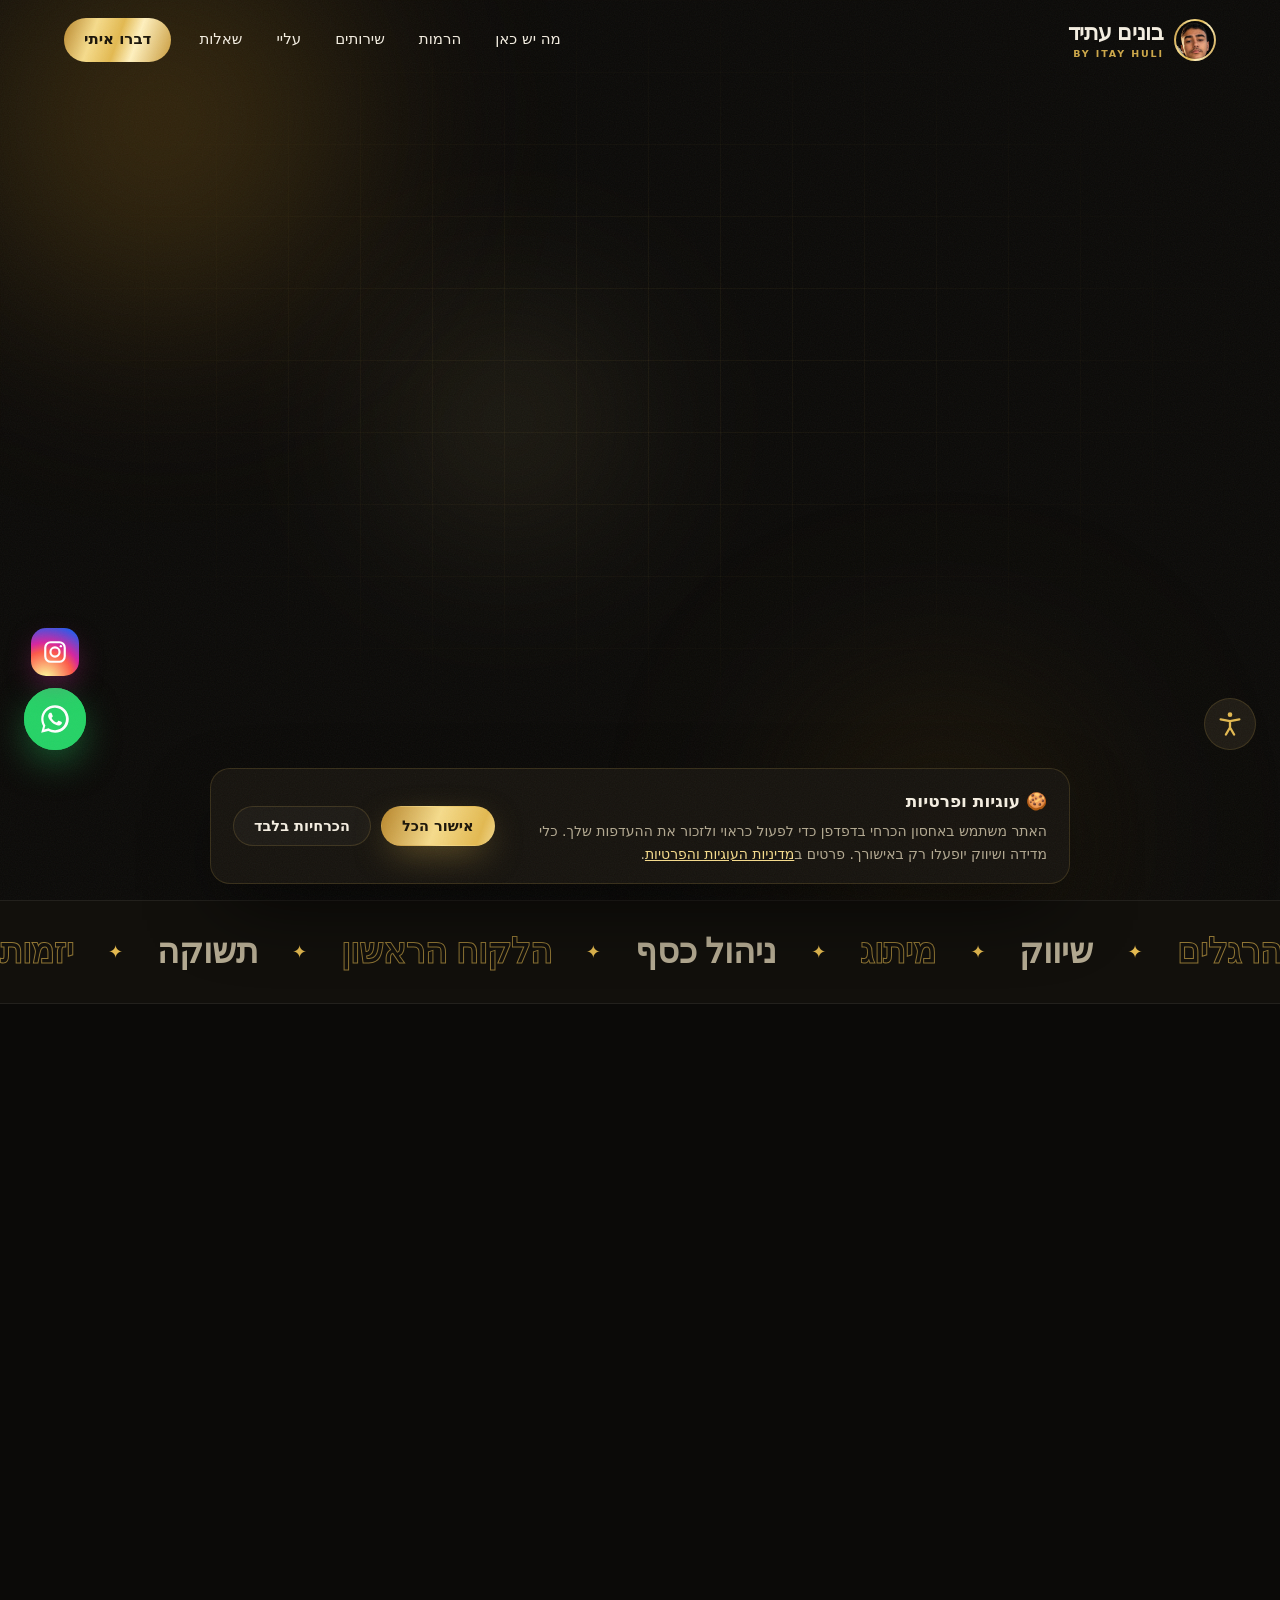
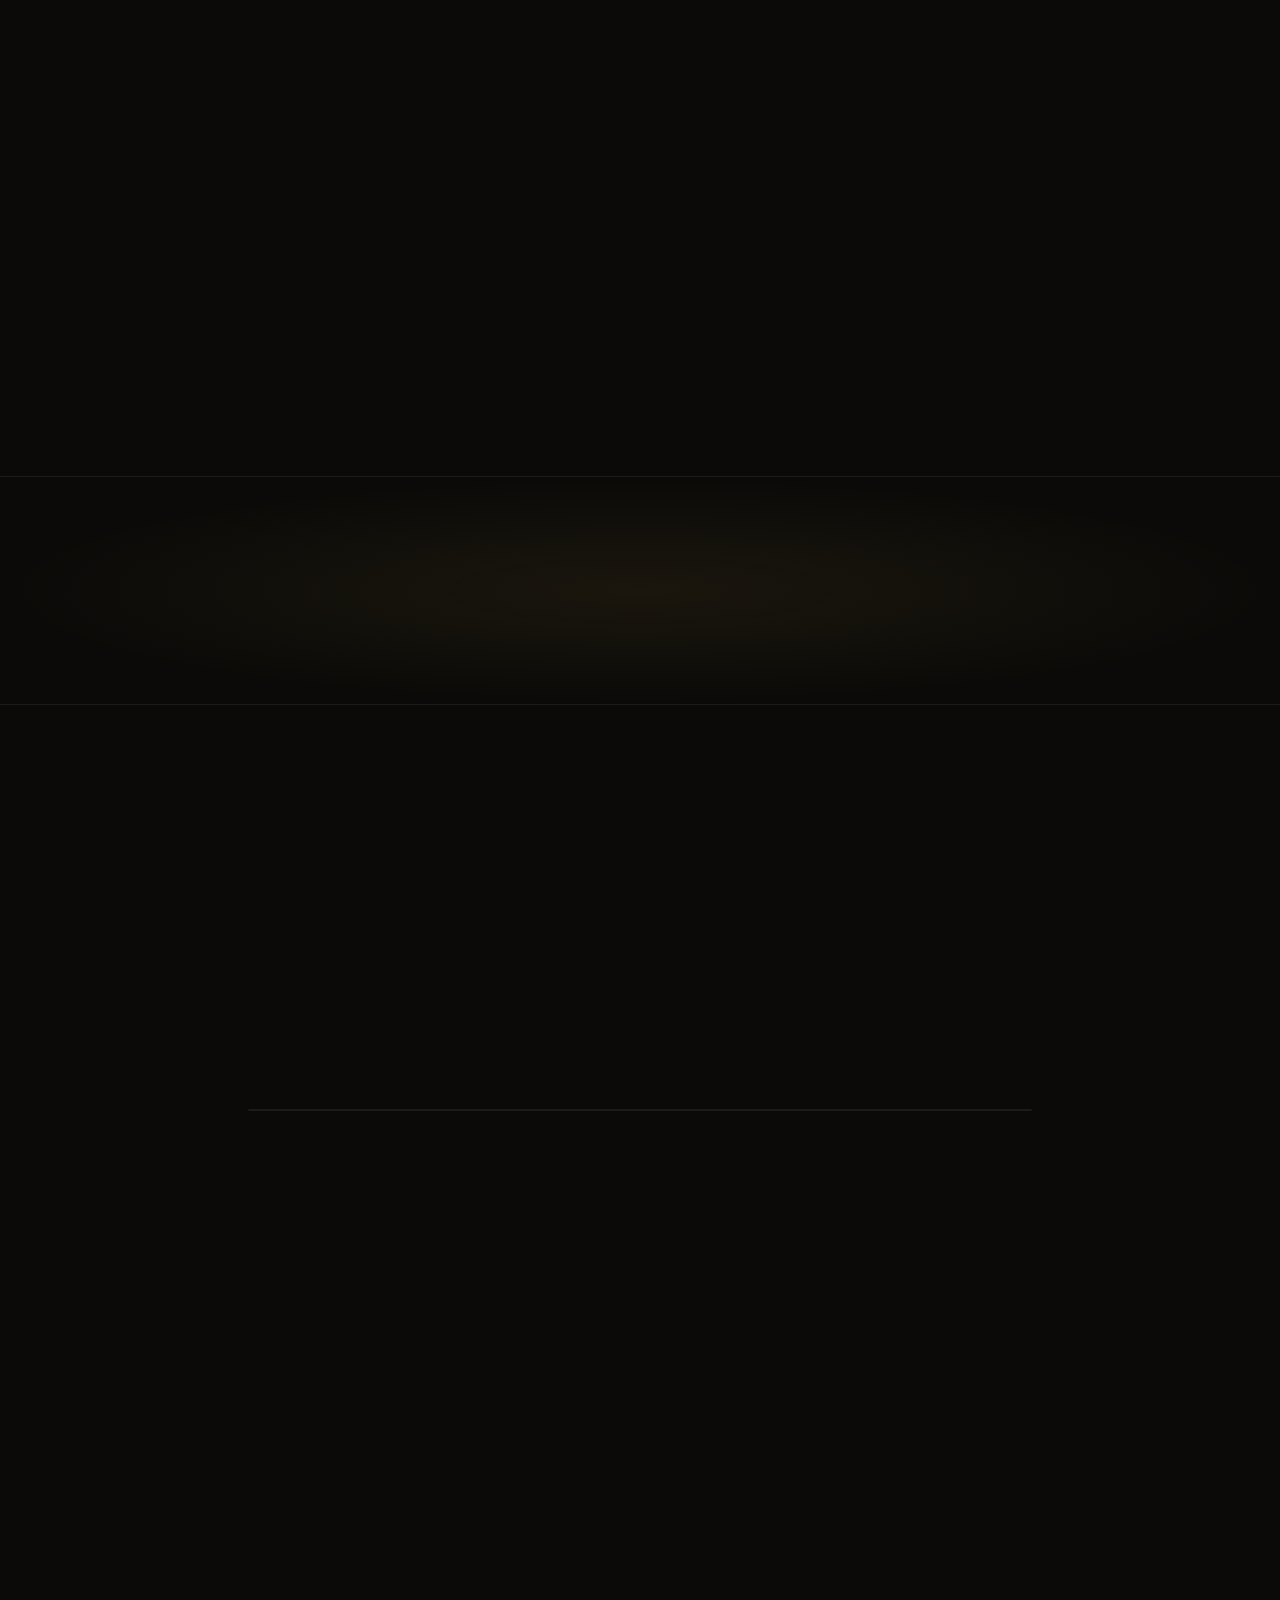
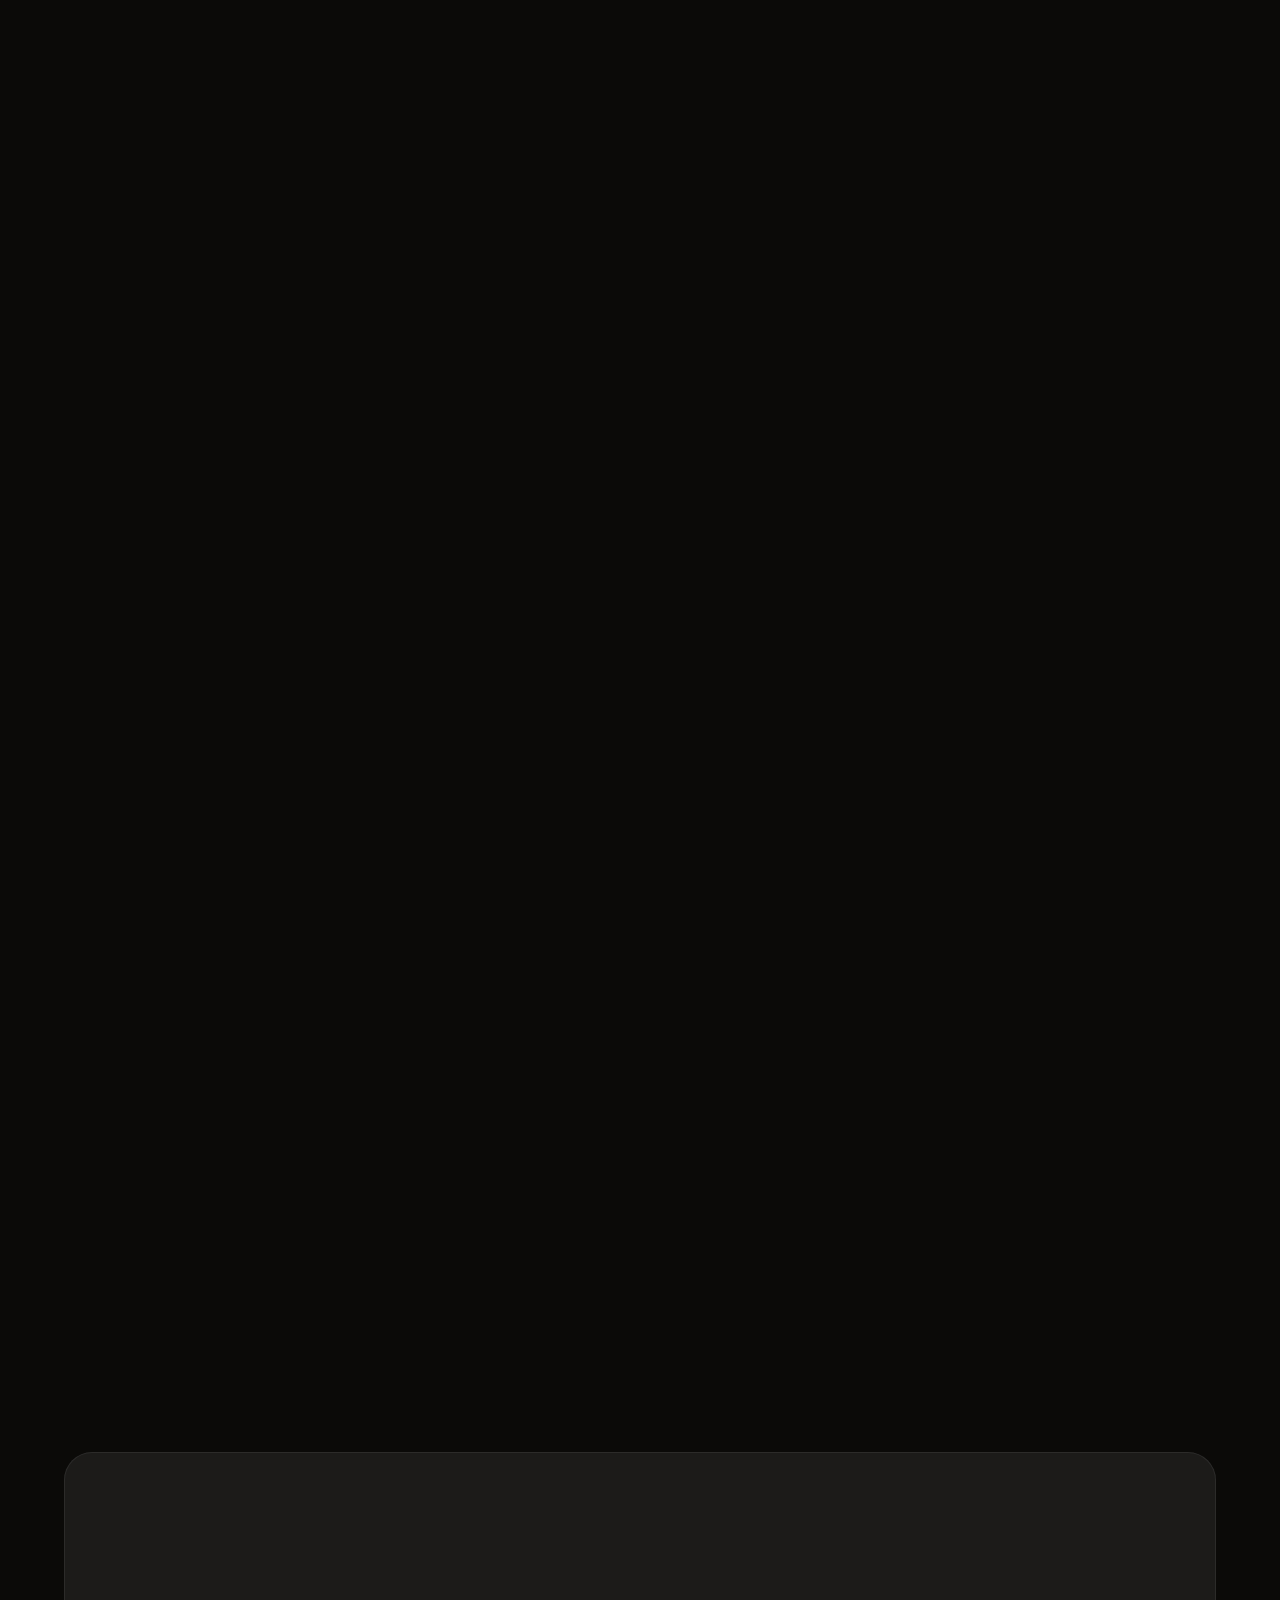
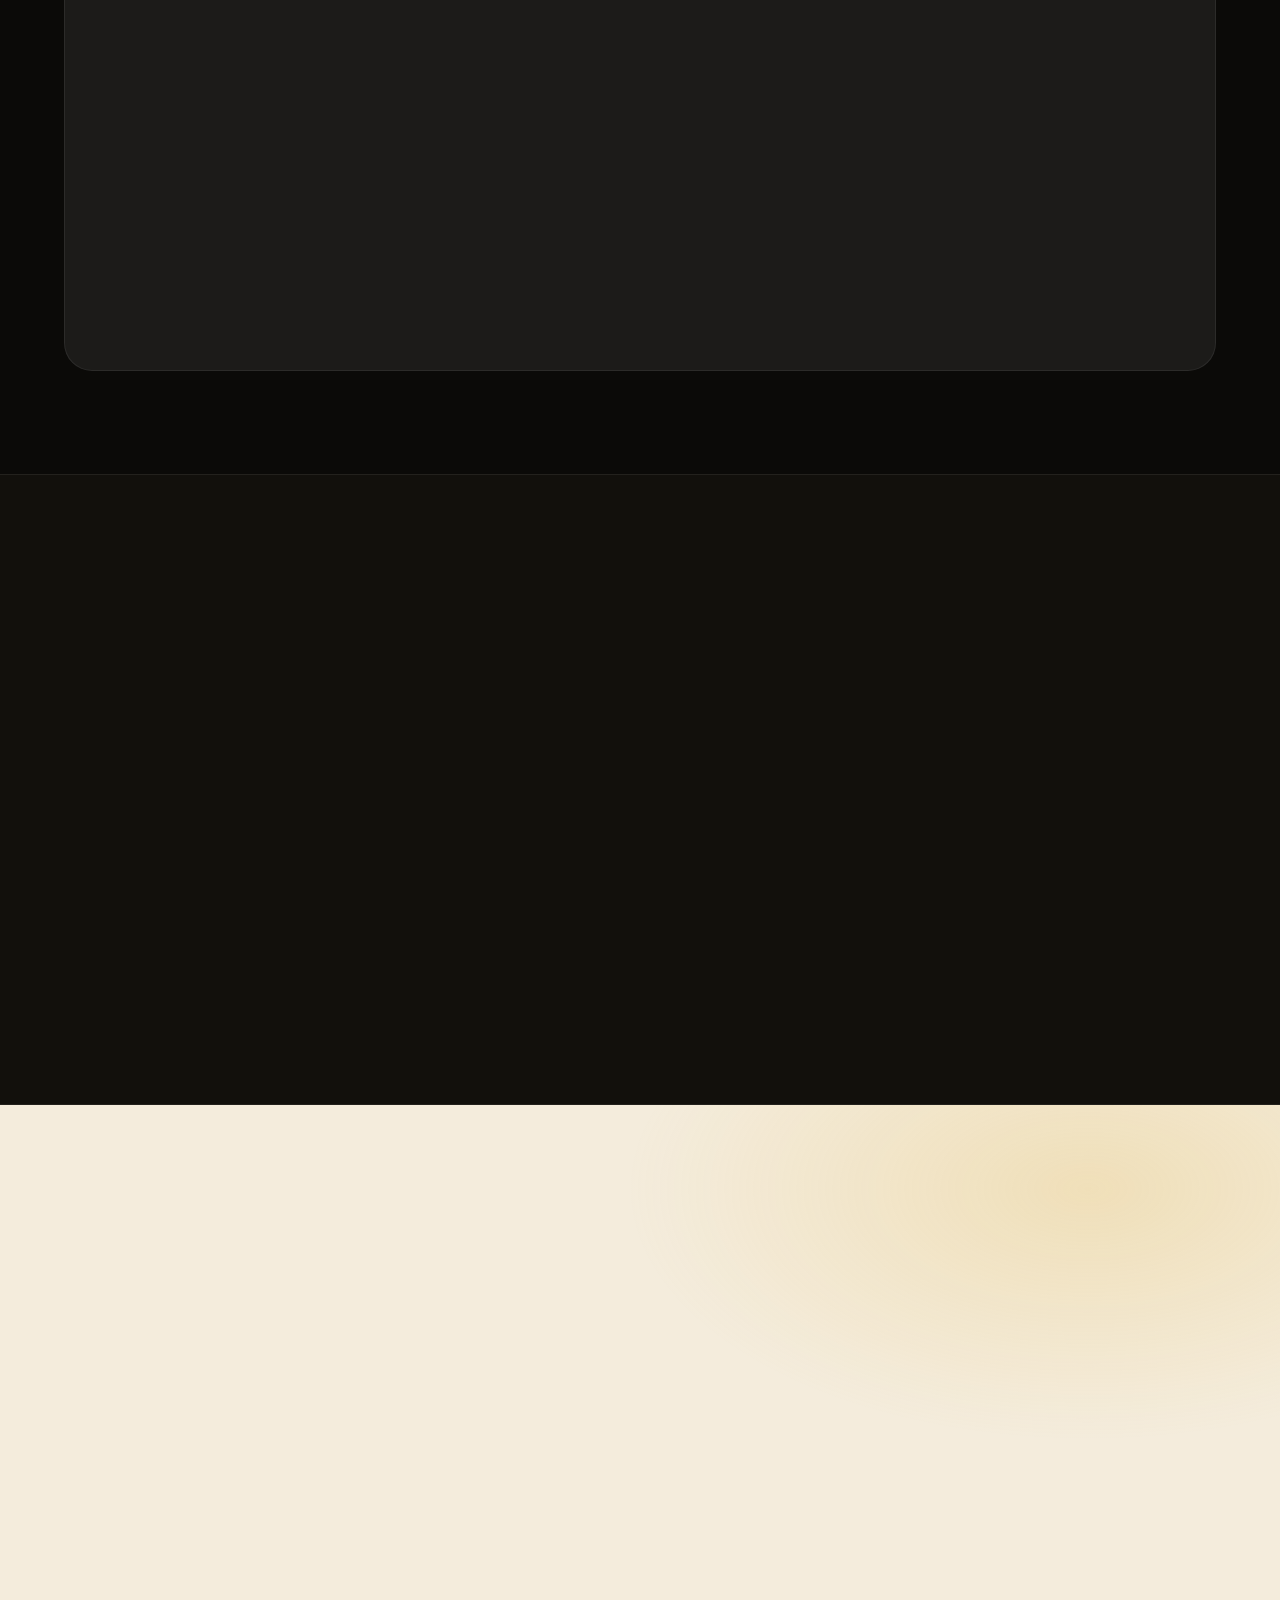
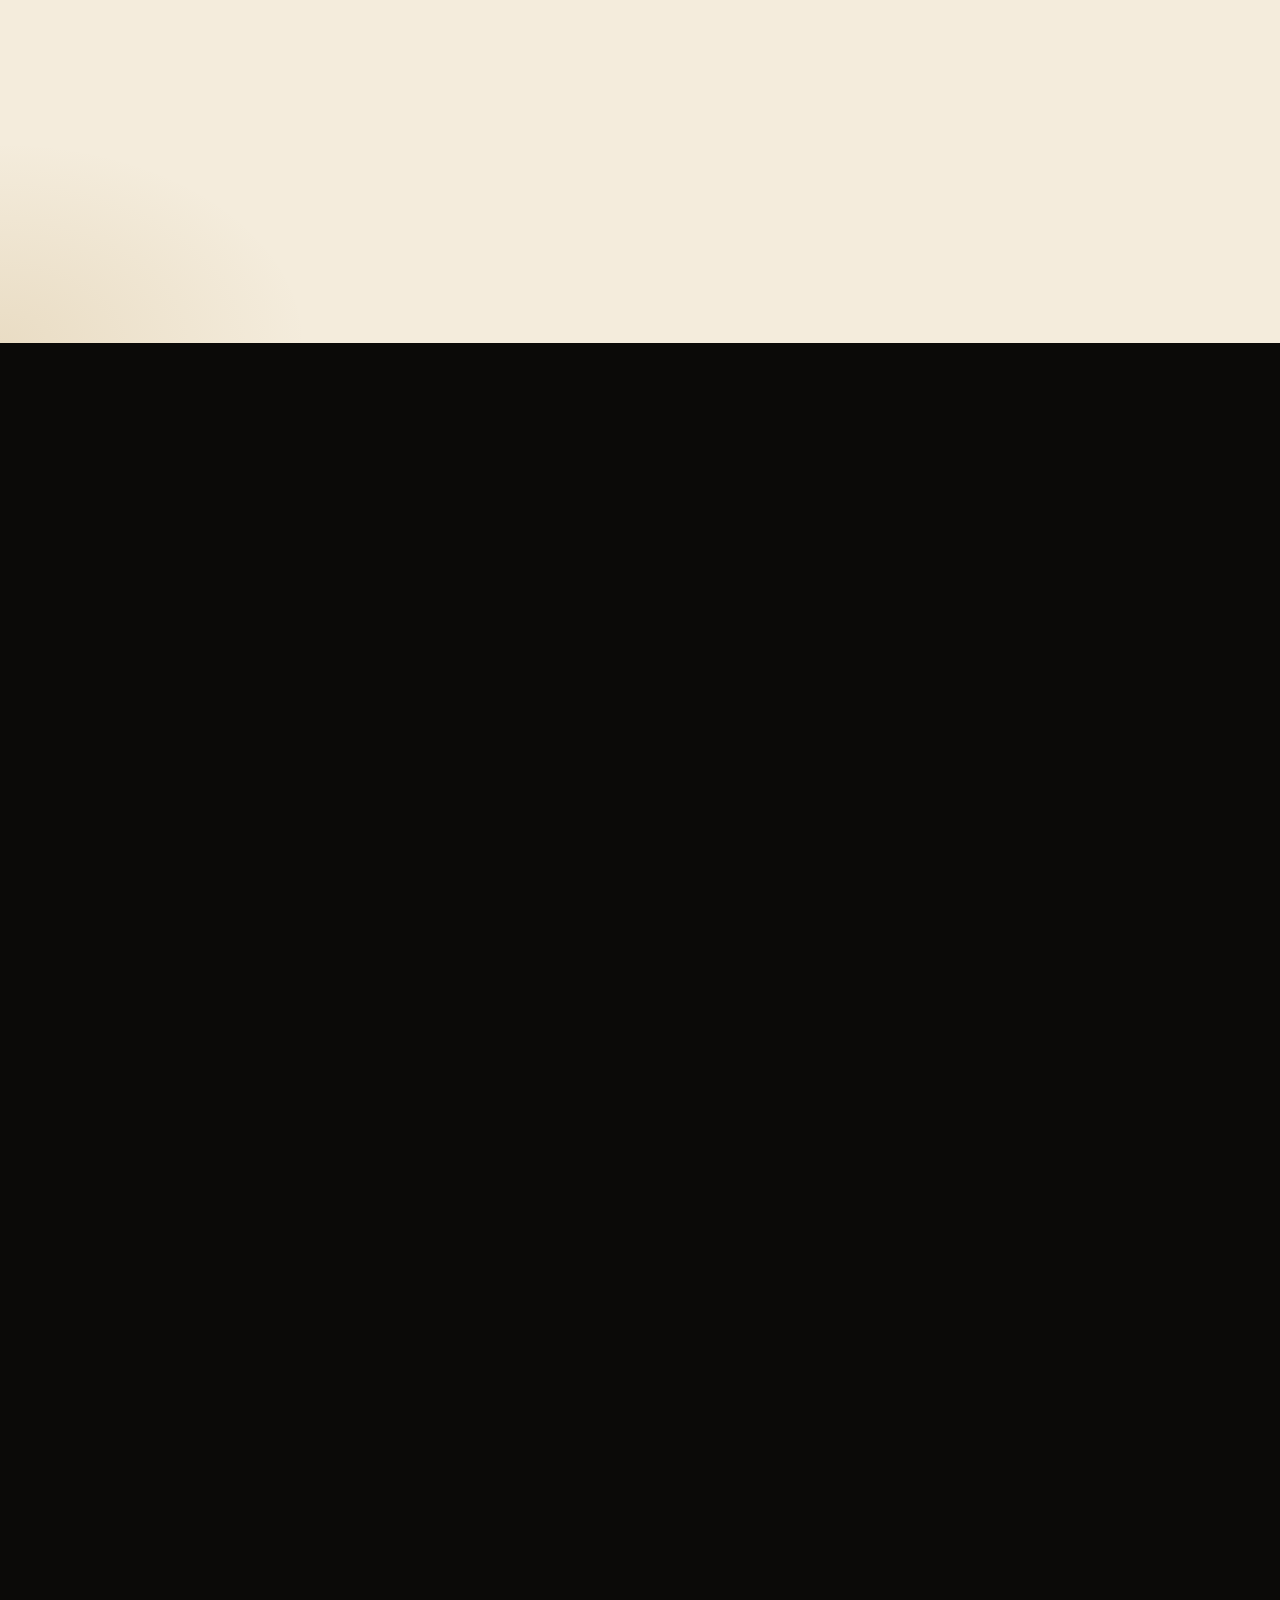
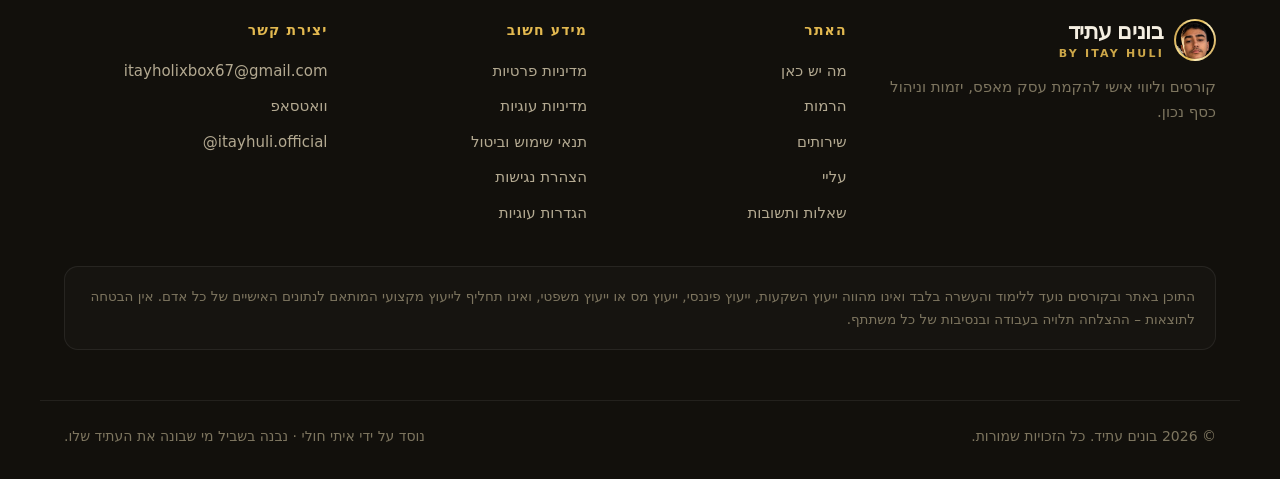
==== docs/index.html @ e5412bc8 "Use founder photo as the site logo, favicon and profile picture Co-Authored-By: Claude Opus 5.5 <nor" ====
<!doctype html>
<html lang="he" dir="rtl" class="no-js">
<head>
<meta charset="utf-8">
<meta http-equiv="Content-Security-Policy" content="default-src 'self'; script-src 'self'; style-src 'self' https://fonts.googleapis.com; font-src https://fonts.gstatic.com; img-src 'self' data:; connect-src 'self'; object-src 'none'; base-uri 'self'; form-action 'self'; frame-src 'none'; upgrade-insecure-requests">
<meta name="referrer" content="strict-origin-when-cross-origin">
<meta name="viewport" content="width=device-width, initial-scale=1">
<title>בונים עתיד לעסקים ולמתחילים | ליווי אישי וקורסים להקמת עסק</title>
<meta name="description" content="בונים עתיד לעסקים ולמתחילים – ליווי אישי וקורסים בשלוש רמות: מגלים מה אתם אוהבים, בונים תוכנית, מקימים עסק, משיגים לקוח ראשון ולומדים לנהל כסף נכון.">
<meta property="og:site_name" content="בונים עתיד לעסקים ולמתחילים">
<meta property="og:title" content="בונים עתיד לעסקים ולמתחילים">
<meta property="og:description" content="ליווי אישי וקורסים בשלוש רמות להקמת עסק מאפס וניהול כסף נכון.">
<meta property="og:image" content="https://itayhulibyzness67-ui.github.io/Mm/assets/founder.jpg">
<meta property="og:url" content="https://itayhulibyzness67-ui.github.io/Mm/">
<meta property="og:type" content="website">
<meta property="og:locale" content="he_IL">
<meta name="theme-color" content="#0b0a08">
<link rel="icon" href="favicon.ico" sizes="any">
<link rel="icon" type="image/png" sizes="96x96" href="assets/icon-96.png">
<link rel="icon" type="image/png" sizes="192x192" href="assets/icon-192.png">
<link rel="apple-touch-icon" href="assets/apple-touch-icon.png">
<link rel="preconnect" href="https://fonts.googleapis.com">
<link rel="preconnect" href="https://fonts.gstatic.com" crossorigin>
<link href="https://fonts.googleapis.com/css2?family=Heebo:wght@300;400;500;700;800;900&family=Frank+Ruhl+Libre:wght@500;700;900&display=swap" rel="stylesheet">
<link rel="stylesheet" href="styles.css">
<script type="application/ld+json">
{"@context": "https://schema.org", "@type": "EducationalOrganization", "name": "בונים עתיד", "alternateName": ["בונים עתיד לעסקים ולמתחילים", "בונים עתיד", "Bonim Atid"], "url": "https://itayhulibyzness67-ui.github.io/Mm/", "logo": "https://itayhulibyzness67-ui.github.io/Mm/assets/founder.jpg", "email": "itayholixbox67@gmail.com", "description": "קורסים וליווי אישי בשלוש רמות להקמת עסק מאפס, יזמות וניהול כסף נכון.", "areaServed": "IL", "inLanguage": "he", "sameAs": ["https://www.instagram.com/itayhuli.official/"], "founder": {"@type": "Person", "name": "איתי חולי", "jobTitle": "יוצר תוכן ומייסד בונים עתיד", "image": "https://itayhulibyzness67-ui.github.io/Mm/assets/founder.jpg", "sameAs": ["https://www.instagram.com/itayhuli.official/"]}}
</script>
<script type="application/ld+json">{"@context": "https://schema.org", "@type": "WebSite", "name": "בונים עתיד לעסקים ולמתחילים", "alternateName": ["בונים עתיד", "Bonim Atid"], "url": "https://itayhulibyzness67-ui.github.io/Mm/", "inLanguage": "he"}</script>
</head>
<body>
<a class="skip-link" href="#top">דילוג לתוכן</a>

<div class="grain" aria-hidden="true"></div>
<div class="cursor-glow" aria-hidden="true"></div>

<!-- ============ NAV ============ -->
<header class="nav" id="nav">
  <div class="container nav-inner">
    <a href="#top" class="brand" aria-label="בונים עתיד – לראש העמוד">
      <span class="brand-mark brand-photo" aria-hidden="true"><picture><source srcset="assets/logo-face.webp" type="image/webp"><img src="assets/logo-face.jpg" alt="" width="256" height="256"></picture></span>
      <span class="brand-text"><span class="brand-name">בונים עתיד</span><span class="brand-by" dir="ltr" lang="en">BY ITAY HULI</span></span>
    </a>
    <nav class="nav-links" id="navLinks" aria-label="ניווט ראשי">
      <a href="#what">מה יש כאן</a>
      <a href="#levels">הרמות</a>
      <a href="#services">שירותים</a>
      <a href="#about">עליי</a>
      <a href="#faq">שאלות</a>
      <a href="#contact" class="nav-cta">דברו איתי</a>
    </nav>
    <button class="burger" id="burger" aria-label="פתיחת תפריט" aria-expanded="false" aria-controls="navLinks"><span></span><span></span><span></span></button>
  </div>
</header>

<main id="top">

<!-- ============ HERO ============ -->
<section class="hero">
  <div class="hero-bg" aria-hidden="true">
    <div class="orb orb-1"></div><div class="orb orb-2"></div><div class="orb orb-3"></div>
    <div class="grid-lines"></div>
  </div>
  <div class="container hero-inner">
    <div class="hero-copy">
      <span class="eyebrow reveal"><span class="dot"></span> ההרשמה למחזור הקרוב פתוחה</span>
      <h1 class="hero-title reveal">
        <span class="line">בונים</span>
        <span class="line gold-text">עתיד.</span>
      </h1>
      <p class="hero-sub reveal">
        מהדבר שאתם הכי אוהבים לעשות – לעסק שעובד בשבילכם.
        ליווי אישי וקורסים בשלוש רמות: מגלים את הכיוון, בונים תוכנית, משיגים את הלקוח הראשון ולומדים לנהל כסף כמו שצריך.
      </p>
      <div class="hero-actions reveal">
        <a href="#quiz" class="btn btn-gold">באיזו רמה אני? <span class="arrow">←</span></a>
        <a href="#levels" class="btn btn-ghost">לגלות את המסלולים</a>
      </div>
      <ul class="hero-points reveal">
        <li><svg viewBox="0 0 24 24"><path d="M5 12l5 5L20 7"/></svg> ליווי אישי 1:1</li>
        <li><svg viewBox="0 0 24 24"><path d="M5 12l5 5L20 7"/></svg> מתאים גם בלי שום ניסיון</li>
        <li><svg viewBox="0 0 24 24"><path d="M5 12l5 5L20 7"/></svg> פרקטי – לא תאוריה</li>
      </ul>
    </div>

    <div class="hero-visual reveal">
      <div class="portrait-wrap">
        <div class="ring ring-1" aria-hidden="true"></div>
        <div class="ring ring-2" aria-hidden="true"></div>
        <div class="portrait">
          <picture>
            <source srcset="assets/founder.webp" type="image/webp">
            <img src="assets/founder.jpg" alt="איתי חולי, מייסד בונים עתיד" width="800" height="800">
          </picture>
        </div>
        <div class="float-card fc-1">
          <span class="fc-icon">💡</span>
          <div><strong>מגלים תשוקה</strong><small>שלב 1 · התחלה</small></div>
        </div>
        <div class="float-card fc-2">
          <span class="fc-icon">🎯</span>
          <div><strong>בונים תוכנית</strong><small>שלב 2 · בדרך למטרה</small></div>
        </div>
        <div class="float-card fc-3">
          <span class="fc-icon">🚀</span>
          <div><strong>הלקוח הראשון</strong><small>שלב 3 · הקמת העסק</small></div>
        </div>
      </div>
    </div>
  </div>

  <a href="#what" class="scroll-hint" aria-label="גללו למטה"><span></span></a>
</section>

<!-- ============ MARQUEE ============ -->
<div class="marquee" aria-hidden="true">
  <div class="marquee-track">
    <span>יזמות</span><i>✦</i><span>תשוקה</span><i>✦</i><span>הלקוח הראשון</span><i>✦</i><span>ניהול כסף</span><i>✦</i><span>מיתוג</span><i>✦</i><span>שיווק</span><i>✦</i><span>הרגלים</span><i>✦</i><span>חופש כלכלי</span><i>✦</i>
    <span>יזמות</span><i>✦</i><span>תשוקה</span><i>✦</i><span>הלקוח הראשון</span><i>✦</i><span>ניהול כסף</span><i>✦</i><span>מיתוג</span><i>✦</i><span>שיווק</span><i>✦</i><span>הרגלים</span><i>✦</i><span>חופש כלכלי</span><i>✦</i>
  </div>
</div>

<!-- ============ WHAT IS HERE ============ -->
<section class="section" id="what">
  <div class="container">
    <div class="section-head reveal">
      <span class="kicker">מה יש כאן</span>
      <h2>כל מה שצריך כדי להפוך <span class="gold-text">רעיון</span> לעסק אמיתי</h2>
      <p>בונים עתיד זה בית ליזמים בתחילת הדרך. לא עוד קורס שצופים בו וממשיכים הלאה – אלא תהליך מלווה, צעד אחר צעד, עם מישהו שבאמת מסתכל עליכם.</p>
    </div>

    <div class="bento">
      <article class="bento-card b-hero reveal">
        <div class="b-glow" aria-hidden="true"></div>
        <span class="b-chip">הלב של בונים עתיד</span>
        <h3>ליווי אישי <span class="gold-text">1:1</span></h3>
        <p>שיחות אחד על אחד, משימות מותאמות ומעקב צמוד. אני מסתכל עליכם – על מה שאתם אוהבים, על הקצב שלכם ועל המטרה שלכם – ובונה איתכם את הדרך.</p>
        <ul class="b-tags">
          <li>פגישות אישיות</li><li>משימות בין פגישות</li><li>זמינות בוואטסאפ</li><li>מעקב התקדמות</li>
        </ul>
        <div class="b-avatar">
          <picture><source srcset="assets/founder.webp" type="image/webp"><img src="assets/founder.jpg" alt="" loading="lazy" width="800" height="800"></picture>
          <span><strong>איתי חולי</strong><small>מלווה אתכם אישית – מהרעיון ועד הלקוח הראשון</small></span>
        </div>
      </article>
      <article class="bento-card b-levels reveal">
        <h3>קורסים בשלוש רמות</h3>
        <p>מסלול ברור מהגילוי הראשון ועד העסק הפעיל.</p>
        <div class="b-track" aria-hidden="true">
          <div class="b-step"><span>1</span><small>התחלה</small></div>
          <i></i>
          <div class="b-step"><span>2</span><small>בדרך למטרה</small></div>
          <i></i>
          <div class="b-step on"><span>3</span><small>הקמת העסק</small></div>
        </div>
      </article>
      <article class="bento-card reveal">
        <div class="b-icon" aria-hidden="true"><svg viewBox="0 0 24 24"><path d="M12 2v20M17 6H9.5a3.5 3.5 0 000 7h5a3.5 3.5 0 010 7H6"/></svg></div>
        <h3>ניהול כסף נכון</h3>
        <p>תקציב, תמחור, חיסכון והשקעה ראשונה – מה שבית הספר שכח ללמד.</p>
      </article>
      <article class="bento-card reveal">
        <div class="b-icon" aria-hidden="true"><svg viewBox="0 0 24 24"><rect x="4" y="3" width="16" height="18" rx="2"/><path d="M8 8h8M8 12h8M8 16h5"/></svg></div>
        <h3>כלים ותבניות</h3>
        <p>תוכנית עסקית, תמחור, הודעות ללקוחות ומעקב הוצאות – מוכנים לשימוש.</p>
      </article>
    </div>
  </div>
</section>

<!-- ============ STATS / PROMISE ============ -->
<section class="promise">
  <div class="container promise-grid">
    <div class="promise-item reveal"><div class="big"><span class="count" data-to="3">0</span></div><p>רמות מובנות מאפס ועד עסק</p></div>
    <div class="promise-item reveal"><div class="big">1:1</div><p>ליווי אישי – לא עוד מספר בקבוצה</p></div>
    <div class="promise-item reveal"><div class="big"><span class="count" data-to="100">0</span>%</div><p>פרקטי – כל שיעור נגמר במשימה</p></div>
    <div class="promise-item reveal"><div class="big">∞</div><p>שאלות מותרות. באמת.</p></div>
  </div>
</section>

<!-- ============ LEVELS ============ -->
<section class="section" id="levels">
  <div class="container">
    <div class="section-head reveal">
      <span class="kicker">המסלול</span>
      <h2>שלוש רמות. <span class="gold-text">דרך אחת</span> לעסק משלכם.</h2>
      <p>כל רמה בנויה על הקודמת. אפשר להתחיל מההתחלה, או לקפוץ ישר לרמה שמתאימה לכם.</p>
    </div>

    <div class="levels">
      <div class="levels-line" aria-hidden="true"><span class="levels-progress"></span></div>

      <article class="level reveal">
        <div class="level-badge">רמה 1</div>
        <div class="level-icon" aria-hidden="true">
          <svg viewBox="0 0 48 48"><circle cx="24" cy="20" r="10"/><path d="M19 34h10M20 40h8M24 4v4M8 20H4M44 20h-4M12 8l3 3M36 8l-3 3"/></svg>
        </div>
        <h3>התחלה</h3>
        <p class="level-tag">מגלים מי אתם ומה אתם אוהבים</p>
        <ul class="level-list">
          <li>שיחת היכרות אישית ומיפוי תחומי עניין</li>
          <li>גילוי החוזקות והכישורים שכבר יש לכם</li>
          <li>חשיבה יזמית: איך מזהים הזדמנות</li>
          <li>יסודות הכסף: הכנסות, הוצאות ותקציב אישי</li>
          <li>בחירת רעיון ראשון ובדיקה שלו</li>
        </ul>
        <div class="level-out"><strong>יוצאים עם:</strong> כיוון ברור ורעיון עסקי שמתאים בדיוק לכם.</div>
        <a href="#contact" class="btn btn-ghost btn-block" data-level="רמה 1 – התחלה">אני מתחיל/ה כאן</a>
      </article>

      <article class="level level-featured reveal">
        <div class="ribbon">הכי מבוקש</div>
        <div class="level-badge">רמה 2</div>
        <div class="level-icon" aria-hidden="true">
          <svg viewBox="0 0 48 48"><circle cx="24" cy="24" r="18"/><circle cx="24" cy="24" r="11"/><circle cx="24" cy="24" r="4"/><path d="M24 24L40 8M34 8h6v6"/></svg>
        </div>
        <h3>בדרך למטרה</h3>
        <p class="level-tag">הופכים רעיון לתוכנית עבודה</p>
        <ul class="level-list">
          <li>הגדרת קהל יעד ובעיה אמיתית שפותרים</li>
          <li>בניית הצעת ערך ומוצר/שירות ראשון</li>
          <li>תוכנית עסקית פשוטה וברורה</li>
          <li>מיתוג אישי ונוכחות ברשתות</li>
          <li>יעדים, לו״ז והרגלים של יזם</li>
        </ul>
        <div class="level-out"><strong>יוצאים עם:</strong> תוכנית מוכנה לביצוע, מותג ראשוני וקהל שמחכה.</div>
        <a href="#contact" class="btn btn-gold btn-block" data-level="רמה 2 – בדרך למטרה">אני רוצה את רמה 2</a>
      </article>

      <article class="level reveal">
        <div class="level-badge">רמה 3</div>
        <div class="level-icon" aria-hidden="true">
          <svg viewBox="0 0 48 48"><path d="M24 4c8 6 12 14 12 24l-6 8H18l-6-8C12 18 16 10 24 4z"/><circle cx="24" cy="20" r="4"/><path d="M18 36l-4 8M30 36l4 8M24 38v8"/></svg>
        </div>
        <h3>הקמת העסק</h3>
        <p class="level-tag">הלקוח הראשון וניהול כספי</p>
        <ul class="level-list">
          <li>פתיחת העסק בפועל – צעד אחר צעד</li>
          <li>שיווק ומכירה: איך משיגים את הלקוח הראשון</li>
          <li>תמחור נכון ורווחיות</li>
          <li>ניהול כספי: תזרים, חיסכון, השקעה חוזרת</li>
          <li>תוכנית צמיחה ללקוחות הבאים</li>
        </ul>
        <div class="level-out"><strong>יוצאים עם:</strong> עסק פעיל, לקוח ראשון משלם ושליטה מלאה בכסף.</div>
        <a href="#contact" class="btn btn-ghost btn-block" data-level="רמה 3 – הקמת העסק">אני מוכן/ה להקים</a>
      </article>
    </div>
  </div>
</section>

<!-- ============ QUIZ ============ -->
<section class="section quiz-section" id="quiz">
  <div class="container">
    <div class="quiz reveal">
      <div class="quiz-head">
        <span class="kicker">בדיקה של 30 שניות</span>
        <h2>באיזו רמה <span class="gold-text">אתם</span> נמצאים?</h2>
      </div>
      <div class="quiz-body" id="quizBody">
        <div class="quiz-progress"><span id="quizBar"></span></div>
        <div id="quizStage" aria-live="polite"></div>
      </div>
    </div>
  </div>
</section>

<!-- ============ SERVICES ============ -->
<section class="section" id="services">
  <div class="container">
    <div class="section-head reveal">
      <span class="kicker">השירותים</span>
      <h2>מה אני <span class="gold-text">נותן</span> לכם</h2>
    </div>
    <div class="services-grid">
      <article class="service reveal">
        <div class="s-icon" aria-hidden="true"><svg viewBox="0 0 24 24"><circle cx="9" cy="8" r="4"/><path d="M2 21c0-4 3-7 7-7s7 3 7 7"/><path d="M17 11l2 2 4-4"/></svg></div>
        <h3>ליווי אישי 1:1</h3>
        <p>פגישות קבועות, משימות אישיות וזמינות לשאלות לאורך כל הדרך. מותאם בדיוק לקצב ולמטרות שלכם.</p>
      </article>
      <article class="service reveal">
        <div class="s-icon" aria-hidden="true"><svg viewBox="0 0 24 24"><rect x="3" y="4" width="18" height="13" rx="2"/><path d="M10 9l5 2.5-5 2.5z"/><path d="M8 21h8"/></svg></div>
        <h3>קורסים דיגיטליים</h3>
        <p>שיעורים מוקלטים וקצרים לכל רמה – לצפות מתי שנוח, לחזור כמה שצריך.</p>
      </article>
      <article class="service reveal">
        <div class="s-icon" aria-hidden="true"><svg viewBox="0 0 24 24"><path d="M12 2v20M17 6H9.5a3.5 3.5 0 000 7h5a3.5 3.5 0 010 7H6"/></svg></div>
        <h3>ניהול כספים אישי</h3>
        <p>בניית תקציב, הבנת הכסף שלכם, חיסכון חכם וצעדים ראשונים בעולם ההשקעות.</p>
      </article>
      <article class="service reveal">
        <div class="s-icon" aria-hidden="true"><svg viewBox="0 0 24 24"><path d="M9 18h6M10 22h4"/><path d="M12 2a7 7 0 00-4 12.7V17h8v-2.3A7 7 0 0012 2z"/></svg></div>
        <h3>פיתוח רעיון עסקי</h3>
        <p>מהתחביב לרעיון, מהרעיון לבדיקת שוק – ומשם להחלטה אם ואיך לצאת לדרך.</p>
      </article>
      <article class="service reveal">
        <div class="s-icon" aria-hidden="true"><svg viewBox="0 0 24 24"><path d="M3 11l18-8-8 18-2-8z"/></svg></div>
        <h3>שיווק ומכירות</h3>
        <p>איך לדבר עם לקוחות, לבנות נוכחות ברשתות ולסגור את העסקה הראשונה בביטחון.</p>
      </article>
      <article class="service reveal">
        <div class="s-icon" aria-hidden="true"><svg viewBox="0 0 24 24"><path d="M3 21h18"/><path d="M6 21V10M10 21V6M14 21v-8M18 21V3"/></svg></div>
        <h3>אסטרטגיה וצמיחה</h3>
        <p>יעדים, מדדים ותוכנית לצמוח מלקוח אחד לעסק יציב שמכניס כסף באופן קבוע.</p>
      </article>
    </div>
  </div>
</section>

<!-- ============ HOW IT WORKS ============ -->
<section class="section how" id="how">
  <div class="container">
    <div class="section-head reveal">
      <span class="kicker">איך זה עובד</span>
      <h2>ארבעה צעדים <span class="gold-text">פשוטים</span> להתחיל</h2>
    </div>
    <ol class="steps">
      <li class="step reveal"><span class="step-n">1</span><h3>שולחים הודעה</h3><p>בוואטסאפ או במייל – מספרים קצת על עצמכם.</p></li>
      <li class="step reveal"><span class="step-n">2</span><h3>שיחת היכרות</h3><p>מבינים יחד מה אתם אוהבים ואיפה אתם עומדים.</p></li>
      <li class="step reveal"><span class="step-n">3</span><h3>בוחרים רמה</h3><p>מתאימים מסלול אישי שמתחיל בדיוק מהנקודה שלכם.</p></li>
      <li class="step reveal"><span class="step-n">4</span><h3>בונים עתיד</h3><p>יוצאים לדרך עם ליווי צמוד – עד העסק והלקוח הראשון.</p></li>
    </ol>
  </div>
</section>

<!-- ============ ABOUT ============ -->
<section class="section about" id="about">
  <div class="container about-grid">
    <div class="about-photo reveal">
      <div class="about-frame">
        <picture>
          <source srcset="assets/founder.webp" type="image/webp">
          <img src="assets/founder.jpg" alt="איתי חולי, מייסד בונים עתיד" loading="lazy" width="800" height="800">
        </picture>
      </div>
      <div class="about-sign"><strong>איתי חולי</strong><span>מייסד בונים עתיד</span></div>
    </div>
    <div class="about-copy reveal">
      <span class="kicker">מי אני</span>
      <h2>נעים מאוד, <span class="gold-text">אני איתי חולי</span></h2>
      <p class="lead">אני איתי חולי, יוצר תוכן שעוזר לאנשים להקים עסק מאפס, להתפתח בעולם היזמות ולנהל את הכסף שלהם נכון.</p>
      <p>הקמתי את בונים עתיד כי ראיתי יותר מדי אנשים מוכשרים שיש להם חלום – אבל אין להם מישהו שיראה להם את הדרך. בבית הספר לא מלמדים איך פותחים עסק, איך מתמחרים, או מה עושים עם הכסף שמרוויחים.</p>
      <p>אצלי מתחילים ממכם: ממה שאתם אוהבים לעשות. משם בונים, צעד אחר צעד, עסק שהוא באמת שלכם.</p>
      <blockquote class="quote">״העתיד לא קורה לך. <span class="gold-text">אתה בונה אותו.</span>״</blockquote>
      <div class="values">
        <div><strong>אמת</strong><span>בלי הבטחות ריקות</span></div>
        <div><strong>עשייה</strong><span>כל שיעור – משימה</span></div>
        <div><strong>אכפתיות</strong><span>אני שם איתכם</span></div>
      </div>
    </div>
  </div>
</section>

<!-- ============ WHO IT'S FOR ============ -->
<section class="section fit">
  <div class="container fit-grid">
    <div class="fit-card yes reveal">
      <h3><span>✓</span> זה בשבילכם אם…</h3>
      <ul>
        <li>יש לכם תחביב או כישרון ואתם רוצים להרוויח ממנו</li>
        <li>אתם רוצים עסק משלכם אבל לא יודעים מאיפה להתחיל</li>
        <li>נמאס לכם לדחות את החלום ל״מתישהו״</li>
        <li>אתם רוצים להבין סוף סוף איך לנהל כסף</li>
        <li>אתם מוכנים להשקיע זמן ולעבוד על עצמכם</li>
      </ul>
    </div>
    <div class="fit-card no reveal">
      <h3><span>✕</span> זה לא בשבילכם אם…</h3>
      <ul>
        <li>אתם מחפשים ״להתעשר מהר״ בלי לעבוד</li>
        <li>אתם לא מוכנים לנסות דברים חדשים</li>
        <li>אתם מחפשים רק תאוריה בלי ביצוע</li>
      </ul>
    </div>
  </div>
</section>

<!-- ============ FAQ ============ -->
<section class="section" id="faq">
  <div class="container faq-wrap">
    <div class="section-head reveal">
      <span class="kicker">שאלות ותשובות</span>
      <h2>יש לכם <span class="gold-text">שאלות?</span></h2>
      <p>ריכזתי כאן את מה שהכי שואלים אותי. לא מצאתם תשובה? שלחו לי הודעה.</p>
    </div>
    <div class="faq">
      <details class="faq-item reveal" open>
        <summary>אני לא יודע/ת בכלל מה אני רוצה לעשות. זה מתאים לי?</summary>
        <div class="faq-a"><p>בדיוק בשביל זה יש את רמה 1. אנחנו מתחילים בשיחה אישית, מגלים מה אתם אוהבים ובמה אתם טובים – ורק אז בוחרים כיוון. אין צורך להגיע עם רעיון מוכן.</p></div>
      </details>
      <details class="faq-item reveal">
        <summary>צריך כסף כדי להתחיל עסק?</summary>
        <div class="faq-a"><p>לא בהכרח. הרבה עסקים מתחילים כמעט בלי השקעה – משירות, מכישרון או מידע. בקורס נלמד איך להתחיל בקטן, בחוכמה, ולהשתמש בכסף הראשון שנכנס כדי לצמוח.</p></div>
      </details>
      <details class="faq-item reveal">
        <summary>מה ההבדל בין הרמות?</summary>
        <div class="faq-a"><p><strong>רמה 1 – התחלה:</strong> גילוי עצמי, חשיבה יזמית ויסודות הכסף.<br><strong>רמה 2 – בדרך למטרה:</strong> הפיכת הרעיון לתוכנית, מיתוג וקהל.<br><strong>רמה 3 – הקמת העסק:</strong> פתיחה בפועל, הלקוח הראשון וניהול כספי.</p></div>
      </details>
      <details class="faq-item reveal">
        <summary>אפשר להתחיל ישר מרמה 2 או 3?</summary>
        <div class="faq-a"><p>כן. אם כבר יש לכם רעיון או עסק קטן – נעשה שיחת היכרות ונראה יחד מאיזו רמה הכי נכון לכם להתחיל. אפשר גם לעשות את <a href="#quiz">הבדיקה הקצרה</a> כאן באתר.</p></div>
      </details>
      <details class="faq-item reveal">
        <summary>איך עובד הליווי האישי?</summary>
        <div class="faq-a"><p>פגישות אישיות (בזום או פנים מול פנים), משימות בין פגישה לפגישה ומעקב על ההתקדמות. בנוסף יש זמינות בוואטסאפ לשאלות שעולות בדרך.</p></div>
      </details>
      <details class="faq-item reveal">
        <summary>כמה זמן לוקח כל רמה?</summary>
        <div class="faq-a"><p>זה תלוי בקצב שלכם. בדרך כלל כל רמה נמשכת כמה שבועות. המטרה היא לא למהר – אלא להתקדם בצורה יציבה ולהגיע לתוצאה.</p></div>
      </details>
      <details class="faq-item reveal">
        <summary>יש גיל מינימלי?</summary>
        <div class="faq-a"><p>אין גיל מושלם להתחיל. נוער, סטודנטים, חיילים משוחררים או מבוגרים שרוצים שינוי – כל מי שרוצה לבנות משהו משלו מוזמן.</p></div>
      </details>
      <details class="faq-item reveal">
        <summary>כמה זה עולה?</summary>
        <div class="faq-a"><p>המחיר תלוי ברמה ובהיקף הליווי. שלחו לי הודעה בוואטסאפ ואחזור אליכם עם כל הפרטים ומסלול שמתאים לכם.</p></div>
      </details>
    </div>
  </div>
</section>

<!-- ============ CONTACT / CTA ============ -->
<section class="section contact" id="contact">
  <div class="container">
    <div class="cta-card reveal">
      <div class="cta-glow" aria-hidden="true"></div>
      <span class="kicker">מתחילים היום</span>
      <h2>העתיד שלכם מתחיל <span class="gold-text">בהודעה אחת.</span></h2>
      <p>ספרו לי מה אתם אוהבים לעשות – ואני אעזור לכם להפוך את זה לעסק.</p>

      <form class="cta-form" id="ctaForm" novalidate>
        <div class="field">
          <label for="fName">שם</label>
          <input id="fName" name="name" type="text" autocomplete="given-name" placeholder="איך קוראים לכם?" required>
        </div>
        <div class="field">
          <label for="fLevel">מסלול</label>
          <select id="fLevel" name="level">
            <option>עוד לא יודע/ת – רוצה שיחת היכרות</option>
            <option>רמה 1 – התחלה</option>
            <option>רמה 2 – בדרך למטרה</option>
            <option>רמה 3 – הקמת העסק</option>
          </select>
        </div>
        <div class="field field-wide">
          <label for="fMsg">מה אתם הכי אוהבים לעשות?</label>
          <textarea id="fMsg" name="msg" rows="3" placeholder="למשל: צילום, ספורט, בישול, עיצוב, גיימינג…"></textarea>
        </div>
        <label class="consent field-wide" for="fConsent">
          <input type="checkbox" id="fConsent" name="consent">
          <span>קראתי ואני מסכים/ה ל<a href="privacy.html" target="_blank">מדיניות הפרטיות</a> ול<a href="terms.html" target="_blank">תנאי השימוש</a>. הפרטים לא נשמרים באתר – הם רק ממלאים עבורכם הודעה בוואטסאפ.</span>
        </label>
        <p class="form-error field-wide" id="formError" role="alert" hidden></p>
        <button type="submit" class="btn btn-whatsapp btn-block field-wide">
          <svg class="wa-svg" viewBox="0 0 32 32" aria-hidden="true"><path d="M16.04 3C8.86 3 3.03 8.82 3.03 16c0 2.3.6 4.53 1.74 6.5L3 29l6.68-1.75A12.95 12.95 0 0016.04 29C23.2 29 29 23.18 29 16S23.2 3 16.04 3zm0 23.6c-2.03 0-4.02-.55-5.75-1.58l-.41-.25-3.96 1.04 1.06-3.86-.27-.4A10.6 10.6 0 1116.04 26.6zm5.82-7.93c-.32-.16-1.88-.93-2.17-1.03-.29-.11-.5-.16-.72.16-.21.32-.82 1.03-1 1.25-.19.21-.37.24-.69.08-.32-.16-1.35-.5-2.57-1.59-.95-.85-1.59-1.9-1.78-2.22-.19-.32-.02-.49.14-.65.14-.14.32-.37.48-.56.16-.19.21-.32.32-.53.11-.21.05-.4-.03-.56-.08-.16-.72-1.73-.98-2.37-.26-.62-.52-.54-.72-.55h-.61c-.21 0-.56.08-.85.4-.29.32-1.11 1.09-1.11 2.65s1.14 3.08 1.3 3.29c.16.21 2.24 3.42 5.43 4.8.76.33 1.35.52 1.81.67.76.24 1.45.21 2 .13.61-.09 1.88-.77 2.14-1.51.27-.74.27-1.38.19-1.51-.08-.13-.29-.21-.61-.37z"/></svg>
          שליחה בוואטסאפ
        </button>
      </form>

      <div class="contact-ways">
        <a class="way" href="mailto:itayholixbox67@gmail.com">
          <span class="way-icon" aria-hidden="true"><svg viewBox="0 0 24 24"><rect x="2" y="4" width="20" height="16" rx="3"/><path d="M3 6l9 7 9-7"/></svg></span>
          <span><small>מייל</small><strong dir="ltr">itayholixbox67@gmail.com</strong></span>
        </a>
        <a class="way" href="#" data-wa target="_blank" rel="noopener">
          <span class="way-icon wa" aria-hidden="true"><svg viewBox="0 0 32 32"><path d="M16.04 3C8.86 3 3.03 8.82 3.03 16c0 2.3.6 4.53 1.74 6.5L3 29l6.68-1.75A12.95 12.95 0 0016.04 29C23.2 29 29 23.18 29 16S23.2 3 16.04 3zm0 23.6c-2.03 0-4.02-.55-5.75-1.58l-.41-.25-3.96 1.04 1.06-3.86-.27-.4A10.6 10.6 0 1116.04 26.6zm5.82-7.93c-.32-.16-1.88-.93-2.17-1.03-.29-.11-.5-.16-.72.16-.21.32-.82 1.03-1 1.25-.19.21-.37.24-.69.08-.32-.16-1.35-.5-2.57-1.59-.95-.85-1.59-1.9-1.78-2.22-.19-.32-.02-.49.14-.65.14-.14.32-.37.48-.56.16-.19.21-.32.32-.53.11-.21.05-.4-.03-.56-.08-.16-.72-1.73-.98-2.37-.26-.62-.52-.54-.72-.55h-.61c-.21 0-.56.08-.85.4-.29.32-1.11 1.09-1.11 2.65s1.14 3.08 1.3 3.29c.16.21 2.24 3.42 5.43 4.8.76.33 1.35.52 1.81.67.76.24 1.45.21 2 .13.61-.09 1.88-.77 2.14-1.51.27-.74.27-1.38.19-1.51-.08-.13-.29-.21-.61-.37z"/></svg></span>
          <span><small>וואטסאפ</small><strong>שלחו לי הודעה ←</strong></span>
        </a>
        <a class="way" href="https://www.instagram.com/itayhuli.official/" target="_blank" rel="noopener">
          <span class="way-icon ig"><svg viewBox="0 0 24 24" aria-hidden="true"><rect x="3" y="3" width="18" height="18" rx="5"/><circle cx="12" cy="12" r="4.2"/><circle cx="17.4" cy="6.6" r="1.1" class="ig-dot"/></svg></span>
          <span><small>אינסטגרם</small><strong dir="ltr">@itayhuli.official</strong></span>
        </a>
      </div>
    </div>
  </div>
</section>

</main>

<!-- ============ FOOTER ============ -->
<footer class="footer">
  <div class="container footer-inner">
    <div class="footer-brand">
      <a href="#top" class="brand">
        <span class="brand-mark brand-photo" aria-hidden="true"><picture><source srcset="assets/logo-face.webp" type="image/webp"><img src="assets/logo-face.jpg" alt="" width="256" height="256"></picture></span>
        <span class="brand-text"><span class="brand-name">בונים עתיד</span><span class="brand-by" dir="ltr" lang="en">BY ITAY HULI</span></span>
      </a>
      <p>קורסים וליווי אישי להקמת עסק מאפס, יזמות וניהול כסף נכון.</p>
    </div>
    <nav class="footer-links" aria-label="ניווט באתר">
      <h4>האתר</h4>
      <a href="#what">מה יש כאן</a>
      <a href="#levels">הרמות</a>
      <a href="#services">שירותים</a>
      <a href="#about">עליי</a>
      <a href="#faq">שאלות ותשובות</a>
    </nav>
    <nav class="footer-links" aria-label="מידע משפטי">
      <h4>מידע חשוב</h4>
      <a href="privacy.html">מדיניות פרטיות</a>
      <a href="privacy.html#cookies">מדיניות עוגיות</a>
      <a href="terms.html">תנאי שימוש וביטול</a>
      <a href="accessibility.html">הצהרת נגישות</a>
      <button type="button" class="link-btn" data-cookie-settings>הגדרות עוגיות</button>
    </nav>
    <div class="footer-contact">
      <h4>יצירת קשר</h4>
      <a href="mailto:itayholixbox67@gmail.com" dir="ltr">itayholixbox67@gmail.com</a>
      <a href="#" data-wa target="_blank" rel="noopener">וואטסאפ</a>
      <a href="https://www.instagram.com/itayhuli.official/" target="_blank" rel="noopener" dir="ltr">@itayhuli.official</a>
    </div>
  </div>
  <div class="container footer-disclaimer">
    <p>התוכן באתר ובקורסים נועד ללימוד והעשרה בלבד ואינו מהווה ייעוץ השקעות, ייעוץ פיננסי, ייעוץ מס או ייעוץ משפטי, ואינו תחליף לייעוץ מקצועי המותאם לנתונים האישיים של כל אדם. אין הבטחה לתוצאות – ההצלחה תלויה בעבודה ובנסיבות של כל משתתף.</p>
  </div>
  <div class="container footer-bottom">
    <span>© <span id="year"></span> בונים עתיד. כל הזכויות שמורות.</span>
    <span>נוסד על ידי איתי חולי · נבנה בשביל מי שבונה את העתיד שלו.</span>
  </div>
</footer>

<script src="script.js"></script>
</body>
</html>
---- docs/styles.css ----
/* =========================================================
   בונים עתיד — styles
   ========================================================= */
:root{
  --bg:#0b0a08;
  --bg-2:#12100c;
  --surface:#17140f;
  --surface-2:#1e1a13;
  --line:rgba(227,185,80,.16);
  --line-soft:rgba(255,255,255,.07);
  --text:#f5efe2;
  --muted:#b3a991;
  --dim:#7d755f;
  --gold:#e3b950;
  --gold-2:#f6dc8c;
  --gold-3:#b8862b;
  --gold-grad:linear-gradient(110deg,#b8862b 0%,#f6dc8c 28%,#e3b950 50%,#fff1bf 66%,#c99a3a 100%);
  --wa:#25d366;
  --radius:22px;
  --radius-sm:14px;
  --shadow:0 30px 80px -30px rgba(0,0,0,.7);
  --ease:cubic-bezier(.2,.8,.2,1);
  --container:1200px;
  --font:"Heebo",system-ui,-apple-system,"Segoe UI",Arial,sans-serif;
  --display:"Frank Ruhl Libre","Heebo",Georgia,serif;
}

*,*::before,*::after{box-sizing:border-box}
html{scroll-behavior:smooth;-webkit-text-size-adjust:100%}
body{
  margin:0;background:var(--bg);color:var(--text);
  font-family:var(--font);font-size:17px;line-height:1.7;
  overflow-x:hidden;-webkit-font-smoothing:antialiased;
}
img{max-width:100%;display:block}
a{color:inherit;text-decoration:none}
h1,h2,h3{margin:0;line-height:1.15;font-weight:800}
p{margin:0}
::selection{background:var(--gold);color:#120f08}
:focus-visible{outline:2px solid var(--gold);outline-offset:3px;border-radius:6px}

.container{width:100%;max-width:var(--container);margin-inline:auto;padding-inline:24px}
@media (max-width:600px){.container{padding-inline:16px}}

.gold-text{
  background:var(--gold-grad);background-size:200% auto;
  -webkit-background-clip:text;background-clip:text;color:transparent;
  animation:shine 6s linear infinite;
}
@keyframes shine{to{background-position:-200% center}}

/* grain + cursor glow */
.grain{
  position:fixed;inset:0;pointer-events:none;z-index:100;opacity:.05;
  background-image:url("data:image/svg+xml,%3Csvg xmlns='http://www.w3.org/2000/svg' width='160' height='160'%3E%3Cfilter id='n'%3E%3CfeTurbulence type='fractalNoise' baseFrequency='.85' numOctaves='3' stitchTiles='stitch'/%3E%3C/filter%3E%3Crect width='100%25' height='100%25' filter='url(%23n)'/%3E%3C/svg%3E");
}
.cursor-glow{
  position:fixed;width:520px;height:520px;border-radius:50%;pointer-events:none;z-index:0;
  background:radial-gradient(circle,rgba(227,185,80,.09),transparent 60%);
  transform:translate(-50%,-50%);left:-999px;top:-999px;transition:opacity .3s;
}
@media (hover:none){.cursor-glow{display:none}}

/* ---------- buttons ---------- */
.btn{
  --pad:15px 28px;
  display:inline-flex;align-items:center;justify-content:center;gap:10px;
  padding:var(--pad);border-radius:999px;font-weight:700;font-size:16px;font-family:inherit;
  border:1px solid transparent;cursor:pointer;transition:transform .35s var(--ease),box-shadow .35s var(--ease),background .3s,border-color .3s,color .3s;
  position:relative;overflow:hidden;white-space:nowrap;
}
.btn:hover{transform:translateY(-2px)}
.btn .arrow{transition:transform .3s var(--ease)}
.btn:hover .arrow{transform:translateX(-5px)}
.btn-gold{background:var(--gold-grad);background-size:180% auto;color:#1a1408;box-shadow:0 12px 36px -10px rgba(227,185,80,.55)}
.btn-gold:hover{background-position:right center;box-shadow:0 18px 50px -12px rgba(227,185,80,.75)}
.btn-ghost{background:rgba(255,255,255,.03);border-color:var(--line);color:var(--text)}
.btn-ghost:hover{border-color:var(--gold);color:var(--gold-2);background:rgba(227,185,80,.06)}
.btn-whatsapp{background:var(--wa);color:#06290f;box-shadow:0 14px 40px -12px rgba(37,211,102,.55)}
.btn-whatsapp:hover{box-shadow:0 18px 50px -12px rgba(37,211,102,.75)}
.btn-block{width:100%}
.wa-svg{width:22px;height:22px;fill:currentColor}

/* ---------- nav ---------- */
.nav{position:fixed;top:0;inset-inline:0;z-index:50;transition:background .4s,backdrop-filter .4s,border-color .4s,padding .4s;border-bottom:1px solid transparent;padding:18px 0}
.nav.scrolled{background:rgba(11,10,8,.72);backdrop-filter:blur(18px) saturate(1.3);-webkit-backdrop-filter:blur(18px) saturate(1.3);border-color:var(--line-soft);padding:10px 0}
.nav-inner{display:flex;align-items:center;justify-content:space-between;gap:24px}
.brand{display:flex;align-items:center;gap:10px;font-weight:900;font-size:22px;letter-spacing:-.01em}
.brand-mark{width:38px;height:38px;border-radius:11px;display:grid;place-items:center;color:var(--gold);background:linear-gradient(145deg,#211b10,#0f0d09);border:1px solid var(--line);box-shadow:inset 0 1px 0 rgba(255,255,255,.06)}
.brand-mark svg{width:24px;height:24px}
.brand-name{font-family:var(--display);font-weight:900}
.nav-links{display:flex;align-items:center;gap:6px}
.nav-links a{padding:8px 14px;border-radius:999px;font-size:15px;color:var(--muted);transition:color .25s,background .25s}
.nav-links a:hover{color:var(--text);background:rgba(255,255,255,.04)}
.nav-links .nav-cta{background:var(--gold-grad);color:#1a1408;font-weight:700;margin-inline-start:8px;padding:9px 20px}
.nav-links .nav-cta:hover{color:#1a1408;background:var(--gold-grad);filter:brightness(1.08)}
.burger{display:none;background:none;border:0;width:44px;height:44px;cursor:pointer;position:relative;z-index:60}
.burger span{display:block;width:24px;height:2px;background:var(--text);margin:5px auto;transition:transform .35s var(--ease),opacity .3s;border-radius:2px}
.burger[aria-expanded="true"] span:nth-child(1){transform:translateY(7px) rotate(45deg)}
.burger[aria-expanded="true"] span:nth-child(2){opacity:0}
.burger[aria-expanded="true"] span:nth-child(3){transform:translateY(-7px) rotate(-45deg)}
@media (max-width:900px){
  .burger{display:block}
  .nav-links{
    position:fixed;inset:0;flex-direction:column;justify-content:center;gap:10px;
    background:rgba(11,10,8,.97);backdrop-filter:blur(20px);
    opacity:0;pointer-events:none;transition:opacity .4s var(--ease);
  }
  .nav-links.open{opacity:1;pointer-events:auto}
  .nav-links a{font-size:24px;color:var(--text)}
  .nav-links .nav-cta{margin:16px 0 0;font-size:20px;padding:12px 32px}
}

/* ---------- hero ---------- */
.hero{position:relative;min-height:100vh;min-height:100svh;display:flex;align-items:center;padding:130px 0 90px;overflow:hidden}
.hero-bg{position:absolute;inset:0;z-index:-1}
.orb{position:absolute;border-radius:50%;filter:blur(90px);opacity:.55}
.orb-1{width:560px;height:560px;background:radial-gradient(circle,#7a5716,transparent 70%);top:-160px;left:-120px;animation:float 16s ease-in-out infinite}
.orb-2{width:420px;height:420px;background:radial-gradient(circle,#3d2c0d,transparent 70%);bottom:-140px;right:10%;animation:float 20s ease-in-out infinite reverse}
.orb-3{width:300px;height:300px;background:radial-gradient(circle,rgba(246,220,140,.35),transparent 70%);top:30%;left:28%;animation:float 24s ease-in-out infinite}
@keyframes float{0%,100%{transform:translate(0,0)}50%{transform:translate(40px,-30px)}}
.grid-lines{
  position:absolute;inset:0;
  background-image:linear-gradient(rgba(227,185,80,.05) 1px,transparent 1px),linear-gradient(90deg,rgba(227,185,80,.05) 1px,transparent 1px);
  background-size:72px 72px;
  mask-image:radial-gradient(ellipse 70% 60% at 50% 40%,#000 20%,transparent 75%);
  -webkit-mask-image:radial-gradient(ellipse 70% 60% at 50% 40%,#000 20%,transparent 75%);
}
.hero-inner{display:grid;grid-template-columns:1.1fr .9fr;gap:60px;align-items:center}
.eyebrow{display:inline-flex;align-items:center;gap:10px;padding:8px 16px;border-radius:999px;border:1px solid var(--line);background:rgba(227,185,80,.06);font-size:14px;color:var(--gold-2);font-weight:500}
.dot{width:8px;height:8px;border-radius:50%;background:var(--gold);box-shadow:0 0 0 0 rgba(227,185,80,.7);animation:pulse 2s infinite}
@keyframes pulse{70%{box-shadow:0 0 0 10px rgba(227,185,80,0)}100%{box-shadow:0 0 0 0 rgba(227,185,80,0)}}
.hero-title{font-family:var(--display);font-size:clamp(64px,11vw,148px);font-weight:900;line-height:.95;letter-spacing:-.02em;margin:24px 0 26px}
.hero-title .line{display:block}
.hero-sub{font-size:clamp(17px,1.6vw,20px);color:var(--muted);max-width:560px;font-weight:300}
.hero-actions{display:flex;flex-wrap:wrap;gap:14px;margin-top:36px}
.hero-points{list-style:none;padding:0;margin:34px 0 0;display:flex;flex-wrap:wrap;gap:10px 26px;color:var(--muted);font-size:15px}
.hero-points li{display:flex;align-items:center;gap:8px}
.hero-points svg{width:18px;height:18px;fill:none;stroke:var(--gold);stroke-width:2.5;stroke-linecap:round;stroke-linejoin:round}

.hero-visual{display:flex;justify-content:center}
.portrait-wrap{position:relative;width:min(440px,80vw);aspect-ratio:1}
.portrait{
  position:absolute;inset:8%;border-radius:50%;overflow:hidden;
  padding:5px;background:var(--gold-grad);background-size:200% 200%;animation:shine 8s linear infinite;
  box-shadow:0 40px 100px -30px rgba(227,185,80,.45),0 0 0 1px rgba(255,255,255,.05);
}
.portrait picture,.portrait img{width:100%;height:100%;border-radius:50%;object-fit:cover}
.ring{position:absolute;border-radius:50%;border:1px solid var(--line)}
.ring-1{inset:0;border-style:dashed;animation:spin 60s linear infinite}
.ring-2{inset:-9%;opacity:.5;animation:spin 90s linear infinite reverse}
.ring-1::after,.ring-2::after{content:"";position:absolute;width:10px;height:10px;border-radius:50%;background:var(--gold);top:50%;left:-5px;box-shadow:0 0 18px var(--gold)}
@keyframes spin{to{transform:rotate(360deg)}}
.float-card{
  position:absolute;display:flex;align-items:center;gap:12px;padding:12px 16px;border-radius:16px;
  background:rgba(23,20,15,.78);backdrop-filter:blur(14px);-webkit-backdrop-filter:blur(14px);
  border:1px solid var(--line);box-shadow:var(--shadow);white-space:nowrap;
  animation:bob 6s ease-in-out infinite;
}
.float-card strong{display:block;font-size:15px;line-height:1.2}
.float-card small{color:var(--dim);font-size:12px}
.fc-icon{font-size:22px;width:40px;height:40px;display:grid;place-items:center;border-radius:12px;background:rgba(227,185,80,.1)}
.fc-1{top:6%;right:-12%}
.fc-2{top:46%;left:-18%;animation-delay:-2s}
.fc-3{bottom:2%;right:-4%;animation-delay:-4s}
@keyframes bob{0%,100%{transform:translateY(0)}50%{transform:translateY(-12px)}}

.scroll-hint{position:absolute;bottom:28px;left:50%;transform:translateX(-50%);width:26px;height:42px;border:1.5px solid var(--line);border-radius:20px}
.scroll-hint span{position:absolute;top:8px;left:50%;width:4px;height:8px;margin-left:-2px;border-radius:2px;background:var(--gold);animation:scroll 2s infinite}
@keyframes scroll{0%{opacity:0;transform:translateY(0)}40%{opacity:1}100%{opacity:0;transform:translateY(14px)}}

@media (max-width:960px){
  .hero{padding-top:110px}
  .hero-inner{grid-template-columns:1fr;gap:70px;text-align:center}
  .hero-sub{margin-inline:auto}
  .hero-actions,.hero-points{justify-content:center}
  .hero-visual{order:-1}
  .portrait-wrap{width:min(320px,70vw)}
  .fc-1{right:-14%}.fc-2{left:-14%}.fc-3{right:-6%}
  .float-card{padding:9px 12px;gap:8px}
  .float-card strong{font-size:13px}
  .fc-icon{width:32px;height:32px;font-size:17px}
  .scroll-hint{display:none}
}
@media (max-width:480px){
  .float-card small{display:none}
  .fc-1{right:-6%}.fc-2{left:-8%}.fc-3{right:0}
  .hero-actions .btn{width:100%}
}

/* ---------- marquee ---------- */
.marquee{border-block:1px solid var(--line-soft);background:var(--bg-2);overflow:hidden;padding:22px 0;direction:ltr}
.marquee-track{display:flex;gap:34px;width:max-content;animation:marquee 38s linear infinite;align-items:center}
.marquee span{font-family:var(--display);font-size:clamp(22px,3vw,34px);font-weight:700;color:var(--muted);white-space:nowrap}
.marquee span:nth-of-type(odd){color:transparent;-webkit-text-stroke:1px rgba(227,185,80,.6)}
.marquee i{color:var(--gold);font-style:normal;font-size:18px}
@keyframes marquee{to{transform:translateX(-50%)}}

/* ---------- sections ---------- */
.section{padding:clamp(80px,11vw,140px) 0;position:relative}
.section-head{text-align:center;max-width:760px;margin:0 auto clamp(48px,6vw,72px)}
.kicker{display:inline-block;font-size:14px;font-weight:700;letter-spacing:.12em;color:var(--gold);margin-bottom:16px;padding:6px 14px;border:1px solid var(--line);border-radius:999px}
.section-head h2,.section h2{font-family:var(--display);font-size:clamp(34px,5vw,58px);font-weight:900;letter-spacing:-.01em}
.section-head p{color:var(--muted);margin-top:18px;font-size:18px;font-weight:300}

/* what */
.what-grid{display:grid;grid-template-columns:repeat(4,1fr);gap:18px}
.what-card{
  position:relative;padding:34px 28px;border-radius:var(--radius);background:linear-gradient(180deg,var(--surface),var(--bg-2));
  border:1px solid var(--line-soft);overflow:hidden;transition:transform .5s var(--ease),border-color .4s;
}
.what-card::before{content:"";position:absolute;inset:0;background:radial-gradient(400px circle at var(--mx,50%) var(--my,0%),rgba(227,185,80,.12),transparent 45%);opacity:0;transition:opacity .4s}
.what-card:hover{transform:translateY(-6px);border-color:var(--line)}
.what-card:hover::before{opacity:1}
.wc-num{font-family:var(--display);font-size:54px;font-weight:900;line-height:1;margin-bottom:22px;color:transparent;-webkit-text-stroke:1px var(--gold)}
.what-card h3{font-size:22px;margin-bottom:10px}
.what-card p{color:var(--muted);font-size:16px}
@media (max-width:1000px){.what-grid{grid-template-columns:repeat(2,1fr)}}
@media (max-width:560px){.what-grid{grid-template-columns:1fr}}

/* promise */
.promise{padding:60px 0;border-block:1px solid var(--line-soft);background:radial-gradient(ellipse at center,rgba(227,185,80,.07),transparent 70%)}
.promise-grid{display:grid;grid-template-columns:repeat(4,1fr);gap:24px;text-align:center}
.promise-item .big{font-family:var(--display);font-size:clamp(44px,6vw,72px);font-weight:900;line-height:1;background:var(--gold-grad);-webkit-background-clip:text;background-clip:text;color:transparent}
.promise-item p{color:var(--muted);margin-top:10px;font-size:15px}
@media (max-width:760px){.promise-grid{grid-template-columns:repeat(2,1fr);gap:40px 16px}}

/* levels */
.levels{position:relative;display:grid;grid-template-columns:repeat(3,1fr);gap:24px;align-items:stretch}
.levels-line{position:absolute;top:-30px;inset-inline:16%;height:2px;background:var(--line-soft);border-radius:2px}
.levels-progress{position:absolute;inset-block:0;right:0;width:var(--p,0%);background:var(--gold-grad);border-radius:2px;transition:width 1.4s var(--ease)}
.level{
  position:relative;display:flex;flex-direction:column;padding:40px 32px 32px;border-radius:28px;
  background:linear-gradient(180deg,var(--surface),var(--bg-2));border:1px solid var(--line-soft);
  transition:transform .5s var(--ease),border-color .4s,box-shadow .5s;
}
.level:hover{transform:translateY(-8px);border-color:var(--line);box-shadow:var(--shadow)}
.level-featured{
  background:linear-gradient(180deg,#261f12,#14110b);border:1px solid rgba(227,185,80,.45);
  box-shadow:0 40px 90px -40px rgba(227,185,80,.45);transform:translateY(-14px);
}
.level-featured:hover{transform:translateY(-20px)}
.ribbon{position:absolute;top:-14px;left:50%;transform:translateX(-50%);background:var(--gold-grad);color:#1a1408;font-weight:800;font-size:13px;padding:6px 18px;border-radius:999px;white-space:nowrap;box-shadow:0 8px 24px -6px rgba(227,185,80,.6)}
.level-badge{align-self:flex-start;font-size:13px;font-weight:700;color:var(--gold);padding:5px 12px;border-radius:999px;background:rgba(227,185,80,.1);border:1px solid var(--line)}
.level-icon{width:70px;height:70px;margin:26px 0 20px;border-radius:20px;display:grid;place-items:center;background:radial-gradient(circle at 30% 30%,rgba(227,185,80,.25),rgba(227,185,80,.04));border:1px solid var(--line)}
.level-icon svg{width:38px;height:38px;fill:none;stroke:var(--gold-2);stroke-width:2;stroke-linecap:round;stroke-linejoin:round}
.level h3{font-family:var(--display);font-size:34px;font-weight:900}
.level-tag{color:var(--gold-2);margin-top:6px;font-weight:500}
.level-list{list-style:none;padding:0;margin:24px 0;display:grid;gap:12px;flex:1}
.level-list li{position:relative;padding-inline-start:30px;color:var(--muted);font-size:15.5px;line-height:1.55}
.level-list li::before{content:"";position:absolute;right:0;top:3px;width:18px;height:18px;border-radius:50%;background:rgba(227,185,80,.14) url("data:image/svg+xml,%3Csvg xmlns='http://www.w3.org/2000/svg' viewBox='0 0 24 24' fill='none' stroke='%23e3b950' stroke-width='3.5' stroke-linecap='round' stroke-linejoin='round'%3E%3Cpath d='M6 12l4 4 8-8'/%3E%3C/svg%3E") center/11px no-repeat}
.level-out{font-size:14.5px;color:var(--text);padding:14px 16px;border-radius:var(--radius-sm);background:rgba(255,255,255,.03);border:1px dashed var(--line);margin-bottom:22px}
.level-out strong{color:var(--gold)}
@media (max-width:980px){
  .levels{grid-template-columns:1fr;max-width:520px;margin-inline:auto}
  .levels-line{display:none}
  .level-featured{transform:none}
  .level-featured:hover{transform:translateY(-8px)}
}

/* quiz */
.quiz-section{padding-top:0}
.quiz{
  max-width:820px;margin:0 auto;padding:clamp(32px,5vw,56px);border-radius:32px;
  background:linear-gradient(160deg,#1f1a10,#100e0a 60%);border:1px solid var(--line);position:relative;overflow:hidden;
}
.quiz::after{content:"";position:absolute;width:400px;height:400px;border-radius:50%;background:radial-gradient(circle,rgba(227,185,80,.16),transparent 70%);top:-200px;left:-100px;pointer-events:none}
.quiz-head{text-align:center;margin-bottom:30px}
.quiz-head h2{font-size:clamp(30px,4.4vw,46px)}
.quiz-progress{height:4px;border-radius:4px;background:rgba(255,255,255,.07);overflow:hidden;margin-bottom:28px}
.quiz-progress span{display:block;height:100%;width:0;background:var(--gold-grad);transition:width .5s var(--ease)}
.q-step{animation:qIn .5s var(--ease)}
@keyframes qIn{from{opacity:0;transform:translateY(14px)}to{opacity:1;transform:none}}
.q-count{color:var(--dim);font-size:14px;margin-bottom:8px}
.q-title{font-size:clamp(20px,2.6vw,26px);font-weight:700;margin-bottom:22px}
.q-options{display:grid;gap:12px}
.q-opt{
  text-align:right;font:inherit;color:var(--text);cursor:pointer;padding:16px 20px;border-radius:var(--radius-sm);
  background:rgba(255,255,255,.03);border:1px solid var(--line-soft);transition:border-color .25s,background .25s,transform .25s;
  display:flex;align-items:center;gap:14px;
}
.q-opt:hover{border-color:var(--gold);background:rgba(227,185,80,.07);transform:translateX(-4px)}
.q-opt .q-letter{flex:none;width:32px;height:32px;border-radius:10px;display:grid;place-items:center;background:rgba(227,185,80,.12);color:var(--gold);font-weight:800;font-size:14px}
.q-result{text-align:center}
.q-result .r-level{font-family:var(--display);font-size:clamp(40px,6vw,64px);font-weight:900;margin:8px 0}
.q-result p{color:var(--muted);max-width:520px;margin:0 auto 26px}
.q-result .r-actions{display:flex;gap:12px;justify-content:center;flex-wrap:wrap}

/* services */
.services-grid{display:grid;grid-template-columns:repeat(3,1fr);gap:1px;background:var(--line-soft);border:1px solid var(--line-soft);border-radius:28px;overflow:hidden}
.service{padding:40px 34px;background:var(--bg);transition:background .4s;position:relative}
.service:hover{background:var(--surface)}
.s-icon{width:56px;height:56px;border-radius:16px;display:grid;place-items:center;margin-bottom:22px;background:rgba(227,185,80,.08);border:1px solid var(--line);transition:transform .5s var(--ease),background .4s}
.service:hover .s-icon{transform:rotate(-8deg) scale(1.08);background:rgba(227,185,80,.16)}
.s-icon svg{width:26px;height:26px;fill:none;stroke:var(--gold);stroke-width:1.8;stroke-linecap:round;stroke-linejoin:round}
.service h3{font-size:21px;margin-bottom:10px}
.service p{color:var(--muted);font-size:15.5px}
@media (max-width:900px){.services-grid{grid-template-columns:repeat(2,1fr)}}
@media (max-width:580px){.services-grid{grid-template-columns:1fr}.service{padding:30px 24px}}

/* how */
.how{background:var(--bg-2);border-block:1px solid var(--line-soft)}
.steps{list-style:none;padding:0;margin:0;display:grid;grid-template-columns:repeat(4,1fr);gap:22px;counter-reset:s}
.step{position:relative;padding:30px 24px;border-radius:var(--radius);border:1px solid var(--line-soft);background:var(--bg)}
.step:not(:last-child)::after{content:"←";position:absolute;left:-18px;top:50%;transform:translateY(-50%);color:var(--gold);font-size:18px;z-index:1}
.step-n{display:grid;place-items:center;width:46px;height:46px;border-radius:50%;background:var(--gold-grad);color:#1a1408;font-weight:900;font-size:19px;margin-bottom:18px}
.step h3{font-size:20px;margin-bottom:8px}
.step p{color:var(--muted);font-size:15px}
@media (max-width:900px){.steps{grid-template-columns:repeat(2,1fr)}.step::after{display:none}}
@media (max-width:500px){.steps{grid-template-columns:1fr}}

/* about */
.about-grid{display:grid;grid-template-columns:.85fr 1.15fr;gap:clamp(40px,7vw,90px);align-items:center}
.about-photo{position:relative}
.about-frame{position:relative;border-radius:50%;padding:6px;background:var(--gold-grad);max-width:440px;margin-inline:auto;aspect-ratio:1;box-shadow:0 50px 120px -40px rgba(227,185,80,.4)}
.about-frame::before{content:"";position:absolute;inset:-22px;border-radius:50%;border:1px solid var(--line)}
.about-frame img,.about-frame picture{width:100%;height:100%;border-radius:50%;object-fit:cover}
.about-sign{text-align:center;margin-top:28px;font-family:var(--display);font-size:20px;color:var(--gold-2)}
.about-copy .lead{font-size:clamp(19px,2vw,23px);color:var(--text);font-weight:500;margin:22px 0 18px}
.about-copy p{color:var(--muted);margin-bottom:14px}
.quote{margin:30px 0;padding:22px 26px;border-inline-start:3px solid var(--gold);background:rgba(227,185,80,.05);border-radius:0 var(--radius-sm) var(--radius-sm) 0;font-family:var(--display);font-size:clamp(22px,2.6vw,30px);font-weight:700;line-height:1.35}
.values{display:grid;grid-template-columns:repeat(3,1fr);gap:12px}
.values div{padding:16px;border-radius:var(--radius-sm);border:1px solid var(--line-soft);background:var(--surface)}
.values strong{display:block;color:var(--gold-2);font-size:17px}
.values span{color:var(--dim);font-size:14px}
@media (max-width:900px){.about-grid{grid-template-columns:1fr;text-align:center}.quote{text-align:right}.about-frame{max-width:320px}}
@media (max-width:480px){.values{grid-template-columns:1fr}}

/* fit */
.fit{padding-top:0}
.fit-grid{display:grid;grid-template-columns:1.3fr 1fr;gap:22px}
.fit-card{padding:38px 34px;border-radius:28px;border:1px solid var(--line-soft);background:var(--surface)}
.fit-card.yes{border-color:var(--line);background:linear-gradient(160deg,#1f1a10,var(--surface))}
.fit-card h3{font-size:24px;margin-bottom:22px;display:flex;align-items:center;gap:12px}
.fit-card h3 span{width:34px;height:34px;border-radius:50%;display:grid;place-items:center;font-size:16px}
.yes h3 span{background:var(--gold);color:#1a1408}
.no h3 span{background:rgba(255,255,255,.08);color:var(--muted)}
.fit-card ul{list-style:none;padding:0;margin:0;display:grid;gap:14px}
.fit-card li{color:var(--muted);padding-inline-start:20px;position:relative}
.fit-card li::before{content:"";position:absolute;right:0;top:11px;width:7px;height:7px;border-radius:50%;background:var(--gold)}
.no li::before{background:var(--dim)}
@media (max-width:800px){.fit-grid{grid-template-columns:1fr}}

/* faq */
.faq-wrap{max-width:860px}
.faq{display:grid;gap:12px}
.faq-item{border-radius:var(--radius-sm);border:1px solid var(--line-soft);background:var(--surface);transition:border-color .3s,background .3s}
.faq-item[open]{border-color:var(--line);background:linear-gradient(180deg,#1d1810,var(--surface))}
.faq-item summary{list-style:none;cursor:pointer;padding:22px 26px;font-weight:700;font-size:18px;display:flex;justify-content:space-between;align-items:center;gap:20px}
.faq-item summary::-webkit-details-marker{display:none}
.faq-item summary::after{content:"";flex:none;width:30px;height:30px;border-radius:50%;border:1px solid var(--line);background:url("data:image/svg+xml,%3Csvg xmlns='http://www.w3.org/2000/svg' viewBox='0 0 24 24' fill='none' stroke='%23e3b950' stroke-width='2.5' stroke-linecap='round'%3E%3Cpath d='M12 5v14M5 12h14'/%3E%3C/svg%3E") center/14px no-repeat;transition:transform .35s var(--ease)}
.faq-item[open] summary::after{transform:rotate(45deg)}
.faq-a{padding:0 26px 24px;color:var(--muted)}
.faq-a a{color:var(--gold-2);text-decoration:underline;text-underline-offset:3px}
.faq-a strong{color:var(--text)}

/* contact */
.cta-card{
  position:relative;overflow:hidden;text-align:center;padding:clamp(40px,7vw,80px) clamp(22px,6vw,80px);
  border-radius:36px;border:1px solid var(--line);
  background:radial-gradient(ellipse at top,#2a2213,#0f0d09 70%);
}
.cta-glow{position:absolute;width:700px;height:700px;left:50%;top:-420px;transform:translateX(-50%);border-radius:50%;background:radial-gradient(circle,rgba(227,185,80,.3),transparent 65%);pointer-events:none}
.cta-card > :not(.cta-glow){position:relative}
.cta-card h2{font-size:clamp(34px,5.4vw,64px)}
.cta-card > p{color:var(--muted);font-size:18px;margin:18px auto 38px;max-width:560px}
.cta-form{display:grid;grid-template-columns:1fr 1fr;gap:16px;max-width:680px;margin:0 auto;text-align:right}
.field{display:flex;flex-direction:column;gap:8px}
.field-wide{grid-column:1/-1}
.field label{font-size:14px;color:var(--muted);font-weight:500}
.field input,.field select,.field textarea{
  font:inherit;font-size:16px;color:var(--text);padding:14px 16px;border-radius:var(--radius-sm);
  background:rgba(0,0,0,.35);border:1px solid var(--line-soft);transition:border-color .25s,box-shadow .25s;width:100%;
}
.field select{appearance:none;-webkit-appearance:none;background-image:url("data:image/svg+xml,%3Csvg xmlns='http://www.w3.org/2000/svg' viewBox='0 0 24 24' fill='none' stroke='%23e3b950' stroke-width='2.5'%3E%3Cpath d='M6 9l6 6 6-6'/%3E%3C/svg%3E");background-repeat:no-repeat;background-position:left 14px center;background-size:16px;padding-left:40px}
.field select option{background:#17140f}
.field textarea{resize:vertical;min-height:90px}
.field input::placeholder,.field textarea::placeholder{color:var(--dim)}
.field input:focus,.field select:focus,.field textarea:focus{outline:none;border-color:var(--gold);box-shadow:0 0 0 4px rgba(227,185,80,.12)}
.field input.invalid{border-color:#e06a5a}
.cta-form .btn-whatsapp{margin-top:6px;padding:17px}
@media (max-width:600px){.cta-form{grid-template-columns:1fr}}

.contact-ways{display:flex;justify-content:center;flex-wrap:wrap;gap:14px;margin-top:40px}
.way{display:flex;align-items:center;gap:14px;padding:14px 22px 14px 18px;border-radius:18px;border:1px solid var(--line-soft);background:rgba(255,255,255,.03);text-align:right;transition:border-color .3s,transform .3s var(--ease);max-width:100%}
.way:hover{border-color:var(--gold);transform:translateY(-3px)}
.way small{display:block;color:var(--dim);font-size:13px}
.way strong{font-size:16px;word-break:break-all}
.way-icon{flex:none;width:46px;height:46px;border-radius:14px;display:grid;place-items:center;background:rgba(227,185,80,.1)}
.way-icon svg{width:22px;height:22px;fill:none;stroke:var(--gold);stroke-width:1.8;stroke-linecap:round;stroke-linejoin:round}
.way-icon.wa{background:rgba(37,211,102,.12)}
.way-icon.wa svg{fill:var(--wa);stroke:none;width:26px;height:26px}

/* footer */
.footer{border-top:1px solid var(--line-soft);padding:60px 0 30px;background:var(--bg-2)}
.footer-inner{display:grid;grid-template-columns:1.5fr 1fr 1fr 1.2fr;gap:40px;align-items:start}
.footer h4{margin:0 0 6px;font-size:14px;letter-spacing:.08em;color:var(--gold)}
.footer-brand p{color:var(--dim);margin-top:14px;max-width:340px;font-size:15px}
.footer-links,.footer-contact{display:flex;flex-direction:column;gap:10px}
.footer-links a,.footer-contact a{color:var(--muted);font-size:15px;transition:color .25s;width:fit-content}
.footer-links a:hover,.footer-contact a:hover{color:var(--gold-2)}
.footer-bottom{display:flex;justify-content:space-between;flex-wrap:wrap;gap:10px;margin-top:50px;padding-top:24px;border-top:1px solid var(--line-soft);color:var(--dim);font-size:14px}
@media (max-width:900px){.footer-inner{grid-template-columns:1fr 1fr;gap:32px}}
@media (max-width:520px){.footer-inner{grid-template-columns:1fr}}

/* footer extras */
.footer-disclaimer p{margin-top:40px;padding:18px 20px;border-radius:var(--radius-sm);border:1px solid var(--line-soft);background:rgba(255,255,255,.02);color:var(--dim);font-size:13.5px;line-height:1.7}
.link-btn{background:none;border:0;padding:0;font:inherit;color:var(--muted);font-size:15px;cursor:pointer;text-align:right;width:fit-content;transition:color .25s}
.link-btn:hover{color:var(--gold-2)}
p .link-btn,li .link-btn{color:var(--gold-2);text-decoration:underline;text-underline-offset:3px;font-size:inherit}
.skip-link{position:fixed;top:-60px;right:16px;z-index:200;background:var(--gold);color:#1a1408;font-weight:700;padding:10px 18px;border-radius:10px;transition:top .2s}
.skip-link:focus{top:12px}

/* form consent */
.consent{display:flex;gap:12px;align-items:flex-start;font-size:14px;color:var(--muted);cursor:pointer;line-height:1.6}
.consent input{flex:none;width:20px;height:20px;margin-top:2px;accent-color:var(--gold);cursor:pointer}
.consent a{color:var(--gold-2);text-decoration:underline;text-underline-offset:3px}
.form-error{color:#ff9b8c;font-size:14px;font-weight:500}

/* legal pages */
.legal-page .nav{position:sticky}
.nav-back{--pad:10px 20px;font-size:15px}
.legal{padding:60px 0 100px}
.legal-wrap{max-width:1100px}
.legal-head{text-align:center;max-width:760px;margin:0 auto 56px}
.legal-head h1{font-family:var(--display);font-size:clamp(36px,5.4vw,60px);font-weight:900}
.legal-updated{color:var(--dim);font-size:14px;margin-top:12px}
.legal-intro{color:var(--muted);margin-top:22px;font-size:17px}
.legal-grid{display:grid;grid-template-columns:260px 1fr;gap:48px;align-items:start}
.legal-toc{position:sticky;top:100px;padding:22px;border-radius:var(--radius);border:1px solid var(--line-soft);background:var(--surface);font-size:14.5px}
.legal-toc strong{display:block;color:var(--gold);margin-bottom:10px}
.legal-toc ol{margin:0;padding-inline-start:20px;display:grid;gap:6px;color:var(--dim)}
.legal-toc a{color:var(--muted)}
.legal-toc a:hover{color:var(--gold-2)}
.legal-body section{padding:30px 0;border-bottom:1px solid var(--line-soft);scroll-margin-top:90px}
.legal-body section:first-child{padding-top:0}
.legal-body h2{font-size:24px;margin-bottom:14px;color:var(--text)}
.legal-body p,.legal-body li{color:var(--muted);font-size:16.5px}
.legal-body p+p{margin-top:12px}
.legal-body ul{margin:12px 0;padding-inline-start:22px;display:grid;gap:10px}
.legal-body li::marker{color:var(--gold)}
.legal-body strong{color:var(--text)}
.legal-body a{color:var(--gold-2);text-decoration:underline;text-underline-offset:3px;overflow-wrap:anywhere}
.table-wrap{overflow-x:auto;margin:16px 0;border-radius:var(--radius-sm);border:1px solid var(--line-soft)}
.legal-body table{width:100%;border-collapse:collapse;font-size:15px;min-width:520px}
.legal-body th,.legal-body td{padding:12px 14px;text-align:right;border-bottom:1px solid var(--line-soft);color:var(--muted);vertical-align:top}
.legal-body th{background:var(--surface);color:var(--gold);font-weight:700}
.legal-body tr:last-child td{border-bottom:0}
@media (max-width:860px){.legal-grid{grid-template-columns:1fr;gap:28px}.legal-toc{position:static}}
.nf{text-align:center;padding:80px 0;max-width:560px;margin:0 auto}
.nf-code{font-family:var(--display);font-size:clamp(110px,22vw,200px);font-weight:900;line-height:1}
.nf h1{font-size:clamp(28px,4vw,40px);margin:10px 0 14px}
.nf p{color:var(--muted);margin-bottom:30px}

/* accessibility button + panel */
.a11y-btn{position:fixed;bottom:24px;right:24px;z-index:70;width:52px;height:52px;border-radius:50%;border:1px solid var(--line);background:var(--surface-2);display:grid;place-items:center;cursor:pointer;box-shadow:var(--shadow);transition:transform .3s var(--ease),border-color .3s}
.a11y-btn:hover{transform:scale(1.06);border-color:var(--gold)}
.a11y-btn svg{width:28px;height:28px;fill:none;stroke:var(--gold);stroke-width:2;stroke-linecap:round;stroke-linejoin:round}
.a11y-btn svg circle{fill:var(--gold);stroke:none}
.a11y-panel{position:fixed;bottom:88px;right:24px;z-index:90;width:min(320px,calc(100vw - 32px));padding:18px;border-radius:var(--radius);background:#17140f;border:1px solid var(--line);box-shadow:0 30px 80px -20px rgba(0,0,0,.8)}
.a11y-panel[hidden]{display:none}
.a11y-head{display:flex;justify-content:space-between;align-items:center;margin-bottom:14px;color:var(--gold)}
.a11y-close{background:none;border:0;color:var(--muted);font-size:18px;cursor:pointer;width:32px;height:32px;border-radius:8px}
.a11y-close:hover{background:rgba(255,255,255,.06)}
.a11y-size{display:flex;justify-content:space-between;align-items:center;padding:10px 12px;border-radius:12px;background:rgba(255,255,255,.03);margin-bottom:10px;font-size:15px}
.a11y-size div{display:flex;gap:6px}
.a11y-panel button{font:inherit}
.a11y-size button,.a11y-grid button,.a11y-foot button{cursor:pointer;color:var(--text);background:rgba(255,255,255,.04);border:1px solid var(--line-soft);border-radius:10px;transition:border-color .2s,background .2s}
.a11y-size button{width:44px;height:36px;font-weight:700}
.a11y-grid{display:grid;grid-template-columns:1fr 1fr;gap:8px}
.a11y-grid button{padding:12px 8px;font-size:14px;min-height:56px}
.a11y-panel button:hover{border-color:var(--gold)}
.a11y-grid button[aria-pressed="true"]{background:rgba(227,185,80,.18);border-color:var(--gold);color:var(--gold-2)}
.a11y-foot{display:flex;justify-content:space-between;align-items:center;margin-top:12px;font-size:14px}
.a11y-foot button{padding:8px 12px;font-size:14px}
.a11y-foot a{color:var(--gold-2);text-decoration:underline}

/* accessibility modes */
.a11y-contrast{--bg:#000;--bg-2:#000;--surface:#000;--surface-2:#000;--text:#fff;--muted:#fff;--dim:#e8e8e8;--line:#ffd84a;--line-soft:#ffd84a;--gold:#ffd84a;--gold-2:#ffd84a;--gold-grad:linear-gradient(#ffd84a,#ffd84a)}
.a11y-contrast .orb,.a11y-contrast .grid-lines,.a11y-contrast .grain,.a11y-contrast .cursor-glow{display:none}
.a11y-contrast .what-card,.a11y-contrast .level,.a11y-contrast .quiz,.a11y-contrast .cta-card,.a11y-contrast .fit-card,.a11y-contrast .step,.a11y-contrast .service{background:#000!important}
.a11y-links a{text-decoration:underline!important;text-underline-offset:3px}
.a11y-links a:not(.btn){outline:1px dashed var(--gold);outline-offset:2px}
.a11y-font body,.a11y-font h1,.a11y-font h2,.a11y-font h3,.a11y-font .brand-name,.a11y-font .hero-title{font-family:Arial,"Heebo",sans-serif!important;letter-spacing:.01em}
.a11y-motion *,.a11y-motion *::before,.a11y-motion *::after{animation:none!important;transition:none!important}
.a11y-motion .reveal{opacity:1;translate:none}
.a11y-motion html,html.a11y-motion{scroll-behavior:auto}

/* cookie bar */
.cookie-bar{position:fixed;bottom:16px;left:50%;transform:translateX(-50%);z-index:95;width:min(860px,calc(100% - 32px));display:flex;align-items:center;gap:20px;padding:18px 22px;border-radius:20px;background:rgba(23,20,15,.96);backdrop-filter:blur(16px);-webkit-backdrop-filter:blur(16px);border:1px solid var(--line);box-shadow:0 30px 80px -20px rgba(0,0,0,.8);animation:qIn .5s var(--ease)}
.cookie-bar[hidden]{display:none}
.cookie-text strong{display:block;margin-bottom:4px}
.cookie-text p{color:var(--muted);font-size:14px;line-height:1.6}
.cookie-text a{color:var(--gold-2);text-decoration:underline}
.cookie-actions{display:flex;gap:10px;flex:none}
.cookie-actions .btn{--pad:11px 20px;font-size:14.5px}
body.has-cookie-bar .wa-float,body.has-cookie-bar .a11y-btn{bottom:150px}
@media (max-width:700px){
  .cookie-bar{flex-direction:column;align-items:stretch;gap:14px;bottom:10px;padding:16px}
  .cookie-actions .btn{flex:1}
  body.has-cookie-bar .wa-float,body.has-cookie-bar .a11y-btn{bottom:250px}
}

/* floating whatsapp */
.wa-float{
  position:fixed;bottom:24px;left:24px;z-index:70;width:62px;height:62px;border-radius:50%;
  background:var(--wa);display:grid;place-items:center;box-shadow:0 14px 40px -8px rgba(37,211,102,.6);
  transition:transform .35s var(--ease);
}
.wa-float::before{content:"";position:absolute;inset:0;border-radius:50%;border:2px solid var(--wa);animation:waPulse 2.4s infinite}
@keyframes waPulse{0%{transform:scale(1);opacity:.8}100%{transform:scale(1.6);opacity:0}}
.wa-float svg{width:34px;height:34px;fill:#fff}
.wa-float:hover{transform:scale(1.08) rotate(-6deg)}
.wa-tip{position:absolute;left:76px;white-space:nowrap;background:var(--surface-2);color:var(--text);font-size:14px;font-weight:500;padding:8px 14px;border-radius:10px;border:1px solid var(--line-soft);opacity:0;transform:translateX(-8px);transition:opacity .3s,transform .3s;pointer-events:none}
.wa-float:hover .wa-tip{opacity:1;transform:none}
@media (max-width:600px){.wa-float{bottom:16px;left:16px;width:56px;height:56px}.wa-tip{display:none}.a11y-btn{bottom:18px;right:16px;width:48px;height:48px}.a11y-panel{right:16px;bottom:78px}}

/* reveal */
.reveal{opacity:0;translate:0 34px;transition:opacity 1s var(--ease),translate 1s var(--ease),transform .5s var(--ease),border-color .4s,box-shadow .5s,background .4s}
.reveal.in{opacity:1;translate:none}
.no-js .reveal{opacity:1;translate:none}

@media (prefers-reduced-motion:reduce){
  *,*::before,*::after{animation-duration:.01ms!important;animation-iteration-count:1!important;transition-duration:.01ms!important}
  html{scroll-behavior:auto}
  .reveal{opacity:1;translate:none}
}


/* =========================================================
   Design layer v2
   ========================================================= */
:root{--ivory:#f4ecdc;--ivory-2:#fbf6ec;--ink:#17120a;--ink-2:#5b5140;--gold-deep:#9c6c18}

/* tighter rhythm on phones */
@media (max-width:700px){
  .section{padding:72px 0}
  .section-head{margin-bottom:40px}
  .section-head p{font-size:16.5px}
  .hero{padding:100px 0 64px}
  .promise{padding:44px 0}
  .quiz-section{padding-top:0}
  .fit{padding-top:0}
}

/* kicker ornament */
.kicker{display:inline-flex;align-items:center;gap:8px;background:linear-gradient(90deg,rgba(227,185,80,.12),rgba(227,185,80,.02));backdrop-filter:blur(6px)}
.kicker::before{content:"✦";font-size:11px;color:var(--gold-2)}

/* section heading underline flourish */
.section-head h2::after{content:"";display:block;width:64px;height:2px;margin:22px auto 0;background:var(--gold-grad);border-radius:2px}

/* gold button shimmer */
.btn-gold::after{content:"";position:absolute;inset:0;background:linear-gradient(110deg,transparent 30%,rgba(255,255,255,.55) 50%,transparent 70%);transform:translateX(120%);animation:sweep 4.5s ease-in-out infinite}
@keyframes sweep{0%,60%{transform:translateX(120%)}100%{transform:translateX(-120%)}}

/* hero polish */
.hero-title .line{overflow:hidden;padding-bottom:.06em}
.hero-title{text-shadow:0 20px 60px rgba(0,0,0,.4)}
.portrait::after{content:"";position:absolute;inset:5px;border-radius:50%;box-shadow:inset 0 -40px 60px -20px rgba(11,10,8,.35);pointer-events:none}

/* ---------- bento ---------- */
.bento{display:grid;grid-template-columns:1.25fr 1fr 1fr;grid-template-rows:auto auto;gap:18px}
.bento-card{
  position:relative;overflow:hidden;padding:30px;border-radius:26px;
  background:linear-gradient(180deg,rgba(255,255,255,.035),rgba(255,255,255,.01));
  border:1px solid var(--line-soft);transition:transform .5s var(--ease),border-color .4s,box-shadow .5s;
}
.bento-card:hover{transform:translateY(-5px);border-color:var(--line);box-shadow:0 30px 70px -35px rgba(227,185,80,.35)}
.bento-card h3{font-size:22px;margin-bottom:10px}
.bento-card p{color:var(--muted);font-size:15.5px}
.b-hero{grid-row:span 2;padding:38px;display:flex;flex-direction:column;
  background:radial-gradient(120% 80% at 100% 0%,rgba(227,185,80,.18),transparent 55%),linear-gradient(180deg,#1d1810,#110f0b);border-color:var(--line)}
.b-hero h3{font-family:var(--display);font-size:clamp(34px,4vw,46px);font-weight:900;margin:18px 0 14px}
.b-hero p{font-size:17px;max-width:440px}
.b-glow{position:absolute;width:320px;height:320px;border-radius:50%;left:-120px;bottom:-140px;background:radial-gradient(circle,rgba(227,185,80,.22),transparent 65%);pointer-events:none}
.b-chip{align-self:flex-start;font-size:13px;font-weight:700;color:#1a1408;background:var(--gold-grad);padding:6px 14px;border-radius:999px}
.b-tags{list-style:none;padding:0;margin:24px 0 0;display:flex;flex-wrap:wrap;gap:8px}
.b-tags li{font-size:13.5px;color:var(--gold-2);padding:7px 13px;border-radius:999px;border:1px solid var(--line);background:rgba(0,0,0,.25)}
.b-avatar{margin-top:auto;padding-top:28px;display:flex;align-items:center;gap:14px}
.b-avatar img{width:54px;height:54px;border-radius:50%;object-fit:cover;border:2px solid var(--gold)}
.b-avatar strong{display:block;font-size:15px}
.b-avatar small{color:var(--dim);font-size:13px}
.b-levels{grid-column:span 2}
.b-track{display:flex;align-items:flex-start;gap:6px;margin-top:26px}
.b-track i{flex:1;height:2px;margin-top:21px;background:linear-gradient(90deg,var(--gold),rgba(227,185,80,.25));border-radius:2px}
.b-step{display:flex;flex-direction:column;align-items:center;gap:8px;min-width:76px}
.b-step span{width:44px;height:44px;border-radius:50%;display:grid;place-items:center;font-weight:900;font-size:18px;border:1px solid var(--line);color:var(--gold-2);background:rgba(227,185,80,.08)}
.b-step.on span{background:var(--gold-grad);color:#1a1408;border:0;box-shadow:0 0 0 6px rgba(227,185,80,.12),0 10px 30px -6px rgba(227,185,80,.6)}
.b-step small{font-size:13px;color:var(--muted);white-space:nowrap}
.b-icon{width:50px;height:50px;border-radius:15px;display:grid;place-items:center;margin-bottom:18px;background:rgba(227,185,80,.1);border:1px solid var(--line)}
.b-icon svg{width:24px;height:24px;fill:none;stroke:var(--gold);stroke-width:1.8;stroke-linecap:round;stroke-linejoin:round}
@media (max-width:980px){.bento{grid-template-columns:1fr 1fr}.b-hero{grid-column:span 2;grid-row:auto}.b-levels{grid-column:span 2}}
@media (max-width:600px){
  .bento{grid-template-columns:1fr;gap:14px}
  .b-hero,.b-levels{grid-column:auto}
  .bento-card{padding:24px}.b-hero{padding:28px 24px}
  .b-step{min-width:0}.b-step small{font-size:12px}
}

/* ---------- levels: animated gold border on featured ---------- */
@property --ang{syntax:"<angle>";initial-value:0deg;inherits:false}
.level-featured{border:0;isolation:isolate}
.level-featured::before{content:"";position:absolute;inset:0;border-radius:inherit;padding:1.5px;z-index:-1;
  background:conic-gradient(from var(--ang),rgba(227,185,80,.15),#f6dc8c,rgba(227,185,80,.15) 30%,rgba(227,185,80,.15) 60%,#e3b950,rgba(227,185,80,.15));
  -webkit-mask:linear-gradient(#000 0 0) content-box,linear-gradient(#000 0 0);-webkit-mask-composite:xor;mask-composite:exclude;
  animation:spinBorder 6s linear infinite}
@keyframes spinBorder{to{--ang:360deg}}
.level{overflow:visible}
.level h3{font-size:clamp(28px,3vw,34px)}

/* ---------- about: ivory editorial section ---------- */
.about{background:var(--ivory);color:var(--ink);position:relative;overflow:hidden}
.about::before{content:"";position:absolute;inset:0;background:radial-gradient(60% 50% at 85% 10%,rgba(227,185,80,.25),transparent 60%),radial-gradient(40% 40% at 0% 100%,rgba(156,108,24,.12),transparent 60%);pointer-events:none}
.about .container{position:relative}
.about .kicker{color:var(--gold-deep);border-color:rgba(156,108,24,.3);background:rgba(255,255,255,.5)}
.about .kicker::before{color:var(--gold-deep)}
.about h2{color:var(--ink)}
.about .gold-text{background:linear-gradient(110deg,#8a5d12,#c99a3a 40%,#8a5d12);background-size:200% auto;-webkit-background-clip:text;background-clip:text}
.about-copy .lead{color:var(--ink)}
.about-copy p{color:var(--ink-2)}
.about .quote{background:#fff;border-inline-start-color:var(--gold-deep);color:var(--ink);box-shadow:0 20px 50px -30px rgba(23,18,10,.35)}
.about .values div{background:#fff;border-color:rgba(156,108,24,.15);box-shadow:0 14px 40px -28px rgba(23,18,10,.4)}
.about .values strong{color:var(--gold-deep)}
.about .values span{color:var(--ink-2)}
.about-frame{box-shadow:0 50px 100px -40px rgba(120,80,10,.55)}
.about-frame::before{border-color:rgba(156,108,24,.3)}
.about-sign{color:var(--gold-deep)}
.a11y-contrast .about{background:#000;color:#fff}
.a11y-contrast .about h2,.a11y-contrast .about-copy p,.a11y-contrast .about-copy .lead,.a11y-contrast .about .quote{color:#fff;background:#000}
.a11y-contrast .about .values div{background:#000}

/* ---------- promise strip ---------- */
.promise-item{position:relative}
.promise-item:not(:last-child)::after{content:"";position:absolute;left:-12px;top:15%;bottom:15%;width:1px;background:linear-gradient(transparent,var(--line),transparent)}
@media (max-width:760px){.promise-item::after{display:none}}

/* ---------- services: glow on hover ---------- */
.service::after{content:"";position:absolute;inset:auto 30px 0 30px;height:2px;background:var(--gold-grad);transform:scaleX(0);transition:transform .5s var(--ease)}
.service:hover::after{transform:scaleX(1)}

/* ---------- cta: tighter on phones ---------- */
@media (max-width:600px){
  .cta-card{border-radius:28px;padding:44px 20px}
  .cta-card > p{margin:14px auto 28px;font-size:16.5px}
  .contact-ways{margin-top:28px}
  .way{width:100%}
}

/* spacing rhythm v2 */
.section{padding:clamp(64px,8vw,104px) 0}
.fit{padding-top:clamp(56px,6vw,80px)}
.quiz-section,.fit+.section{padding-top:clamp(40px,5vw,64px)}

/* instagram */
.ig-float{position:fixed;bottom:98px;left:31px;z-index:70;width:48px;height:48px;border-radius:15px;display:grid;place-items:center;
  background:radial-gradient(circle at 30% 107%,#fdf497 0%,#fdf497 5%,#fd5949 45%,#d6249f 60%,#285aeb 90%);
  box-shadow:0 12px 30px -8px rgba(214,36,159,.55);transition:transform .35s var(--ease)}
.ig-float:hover{transform:scale(1.08) rotate(6deg)}
.ig-float svg{width:26px;height:26px;fill:none;stroke:#fff;stroke-width:2}
.ig-float .ig-dot,.way-icon.ig .ig-dot{fill:currentColor;stroke:none}
.ig-float .ig-dot{fill:#fff}
.ig-float:hover .wa-tip{opacity:1;transform:none}
.ig-float .wa-tip{left:62px}
.way-icon.ig{background:rgba(214,36,159,.12);color:#e1306c}
.way-icon.ig svg{stroke:#e1306c}
body.has-cookie-bar .ig-float{bottom:224px}
@media (max-width:700px){body.has-cookie-bar .ig-float{bottom:324px}}
@media (max-width:600px){.ig-float{bottom:84px;left:20px;width:46px;height:46px}}

.about-sign{display:flex;flex-direction:column;align-items:center;gap:2px}
.about-sign strong{font-family:var(--display);font-size:28px;font-weight:900;color:var(--ink)}
.about-sign span{font-family:var(--font);font-size:15px;letter-spacing:.06em;color:var(--gold-deep)}
.a11y-contrast .about-sign strong{color:#fff}

/* brand lockup with founder signature */
.brand-text{display:flex;flex-direction:column;line-height:1}
.brand-text .brand-name{line-height:1.05}
.brand-by{margin-top:5px;font-family:var(--font);font-size:9.5px;font-weight:700;letter-spacing:.2em;color:var(--gold);opacity:.9;text-align:right;white-space:nowrap}
.footer .brand-by{font-size:11px}

/* photo logo */
.brand-mark.brand-photo{border-radius:50%;padding:2px;background:var(--gold-grad);border:0;overflow:hidden;width:42px;height:42px}
.brand-photo picture,.brand-photo img{width:100%;height:100%;border-radius:50%;object-fit:cover;display:block}
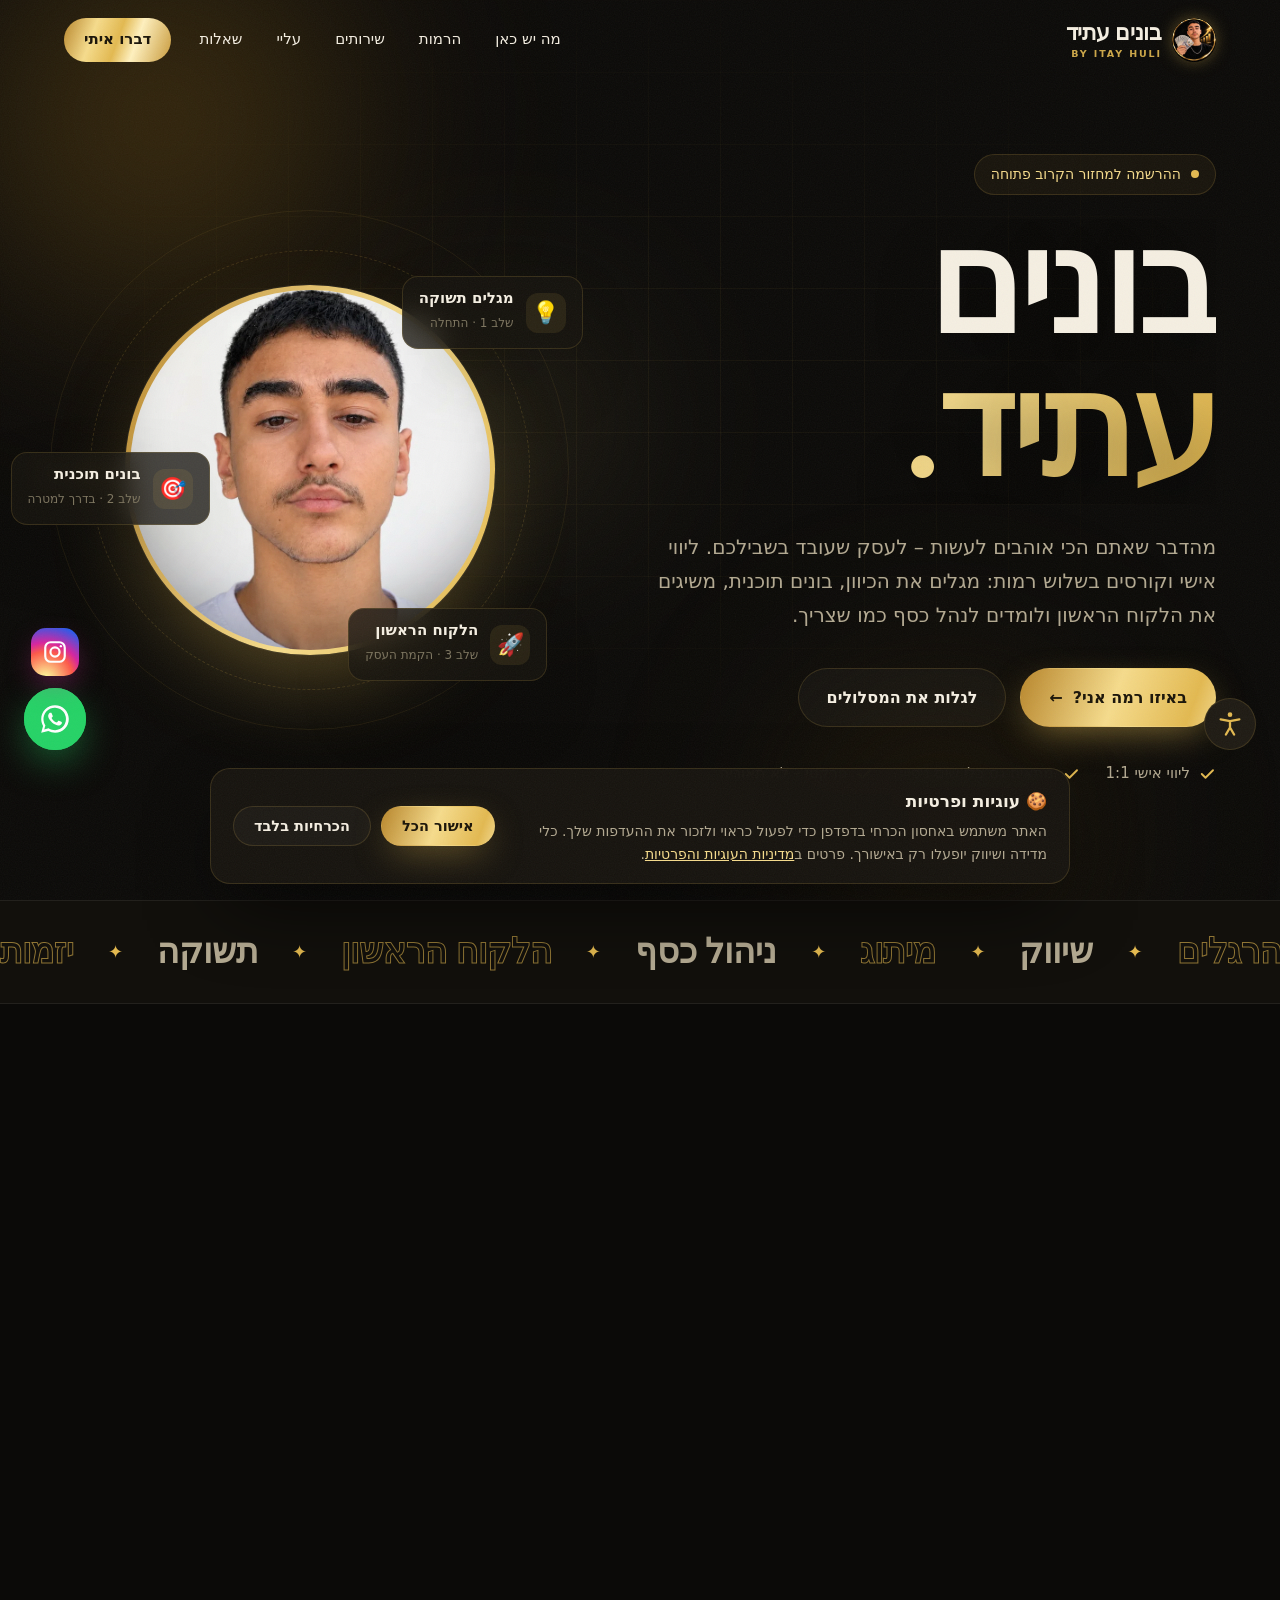
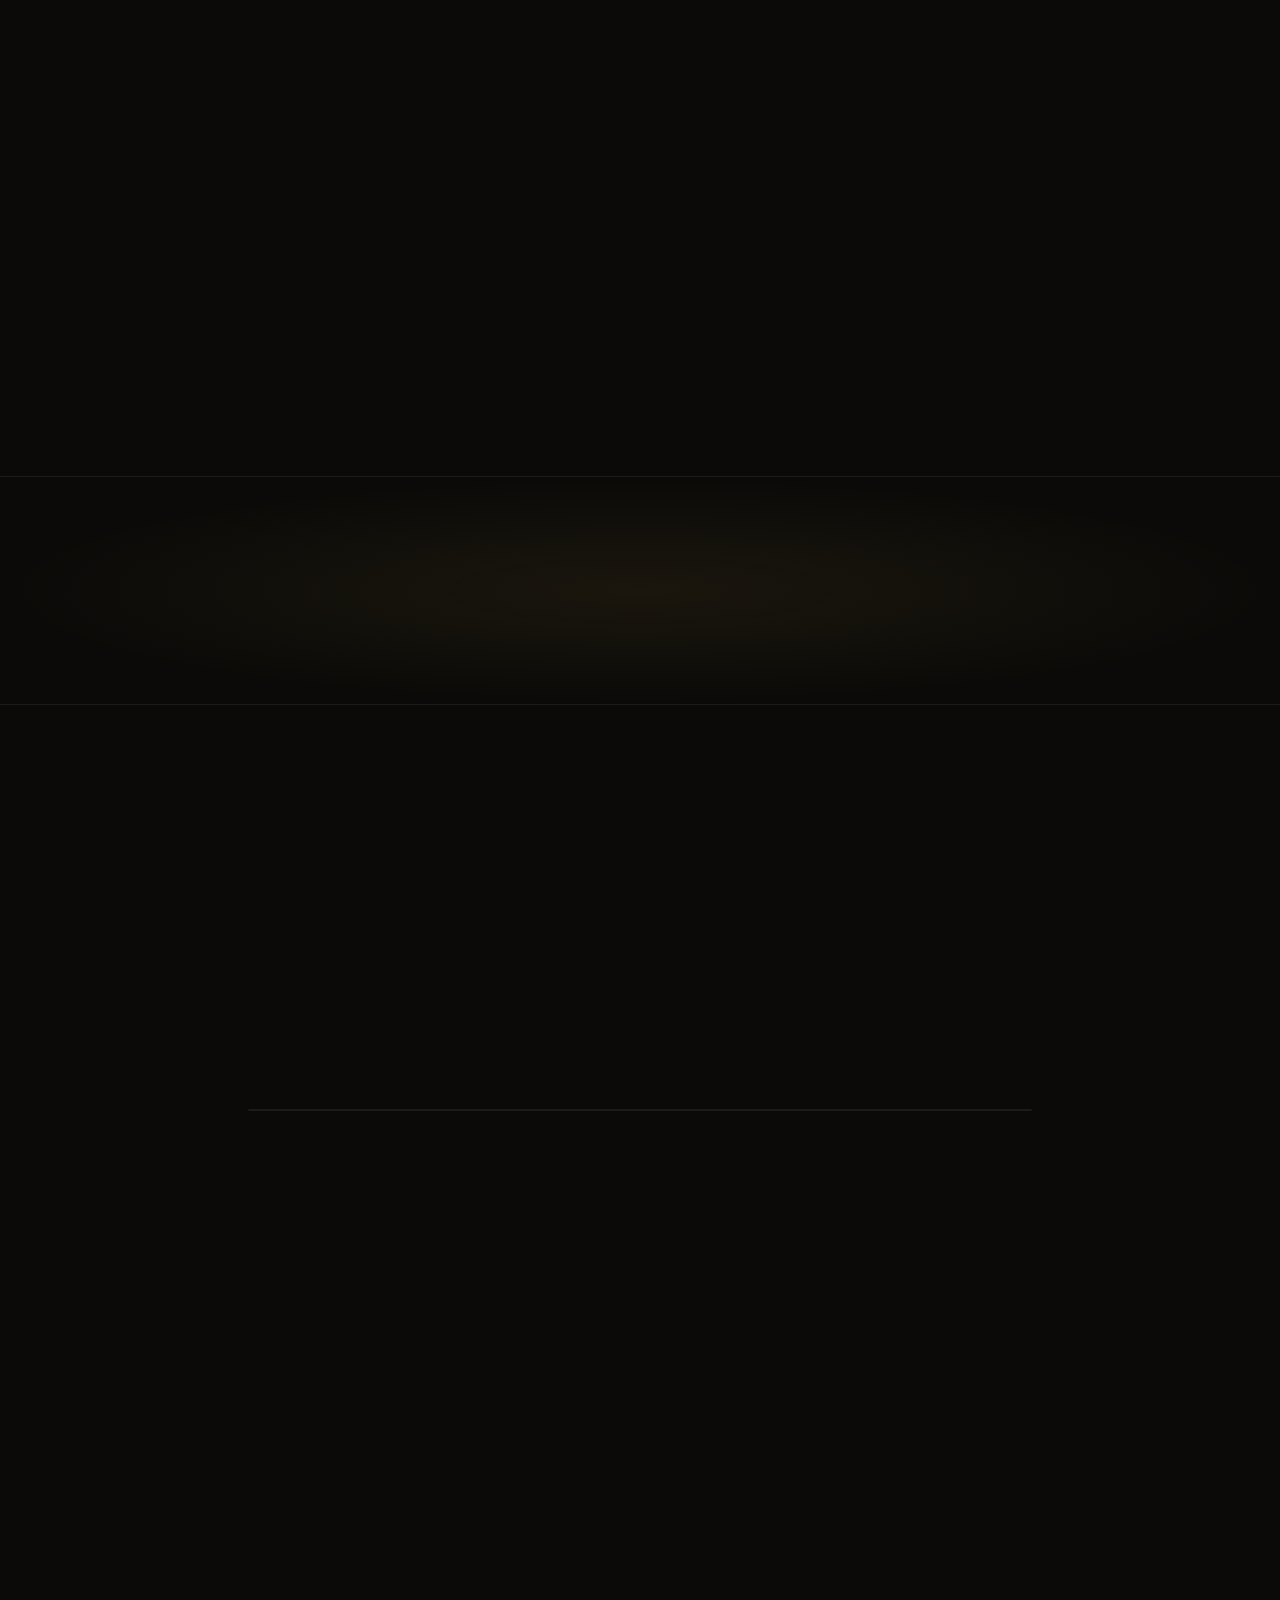
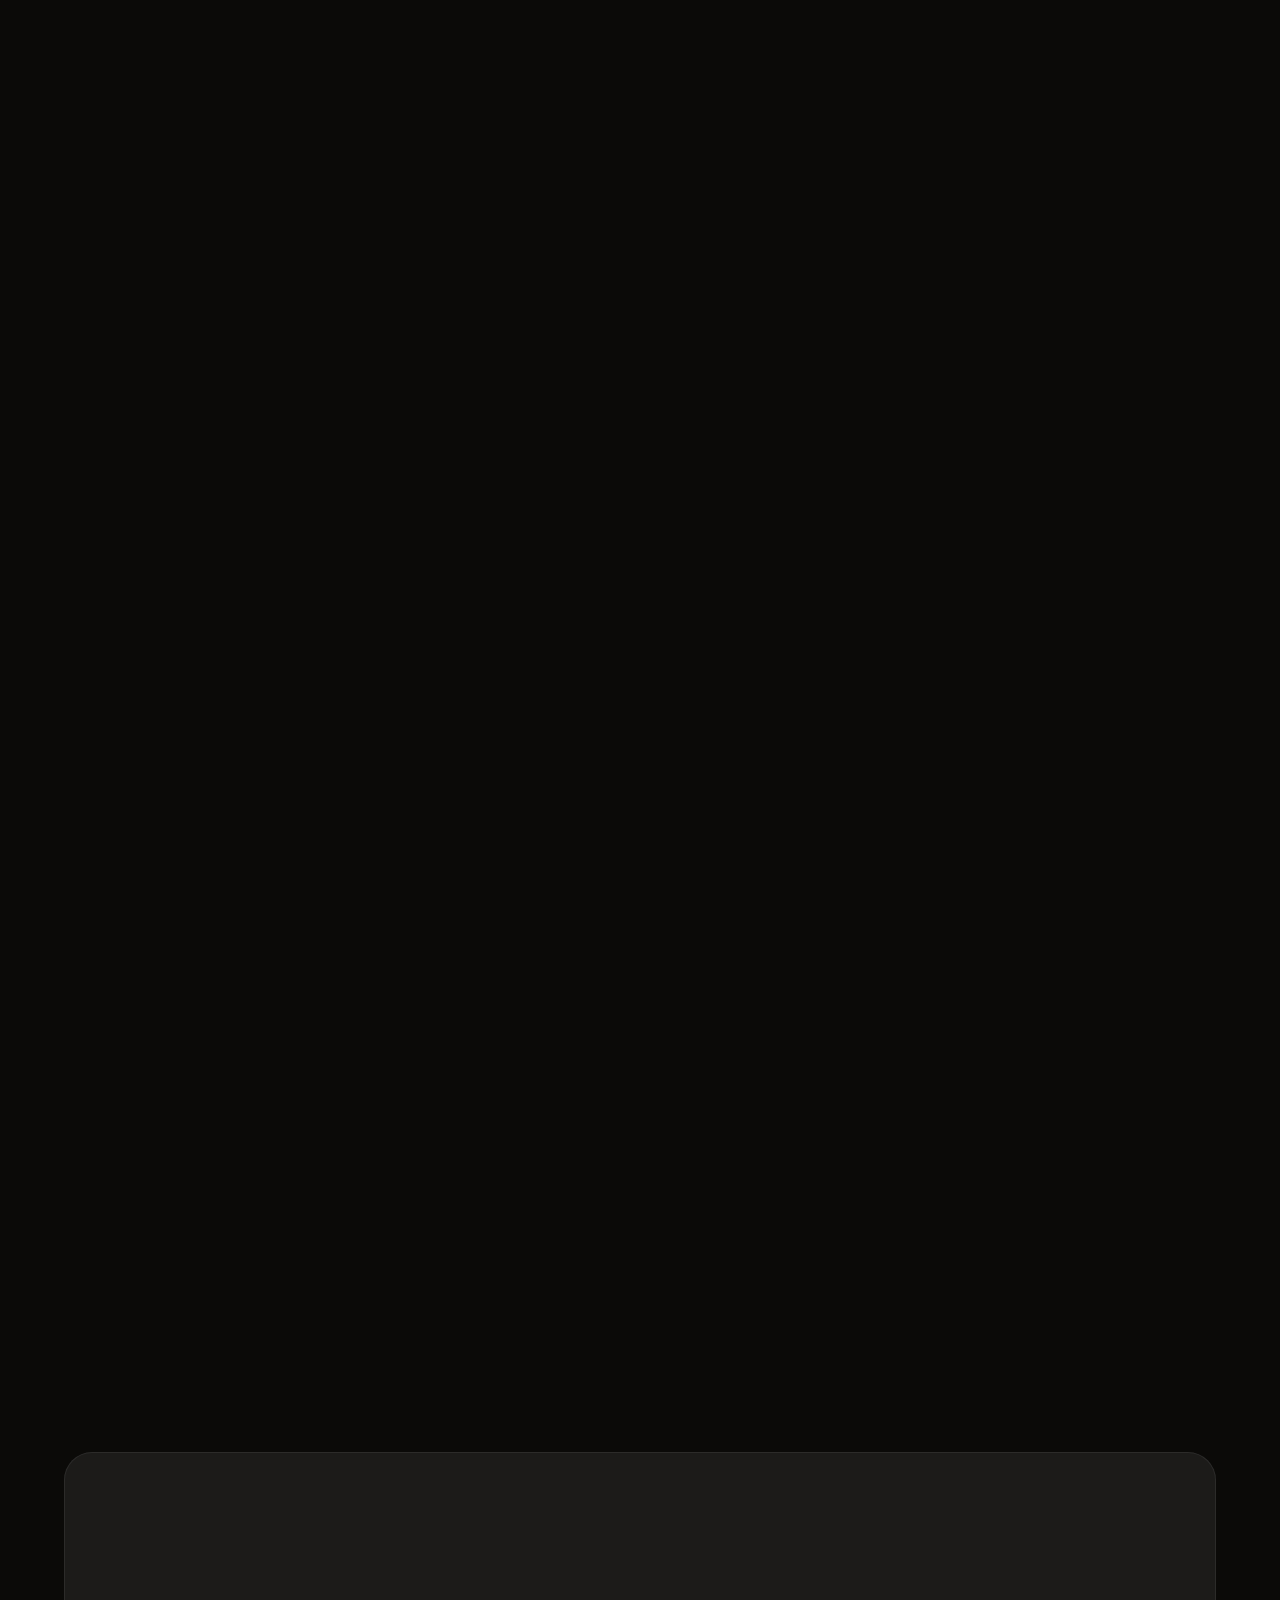
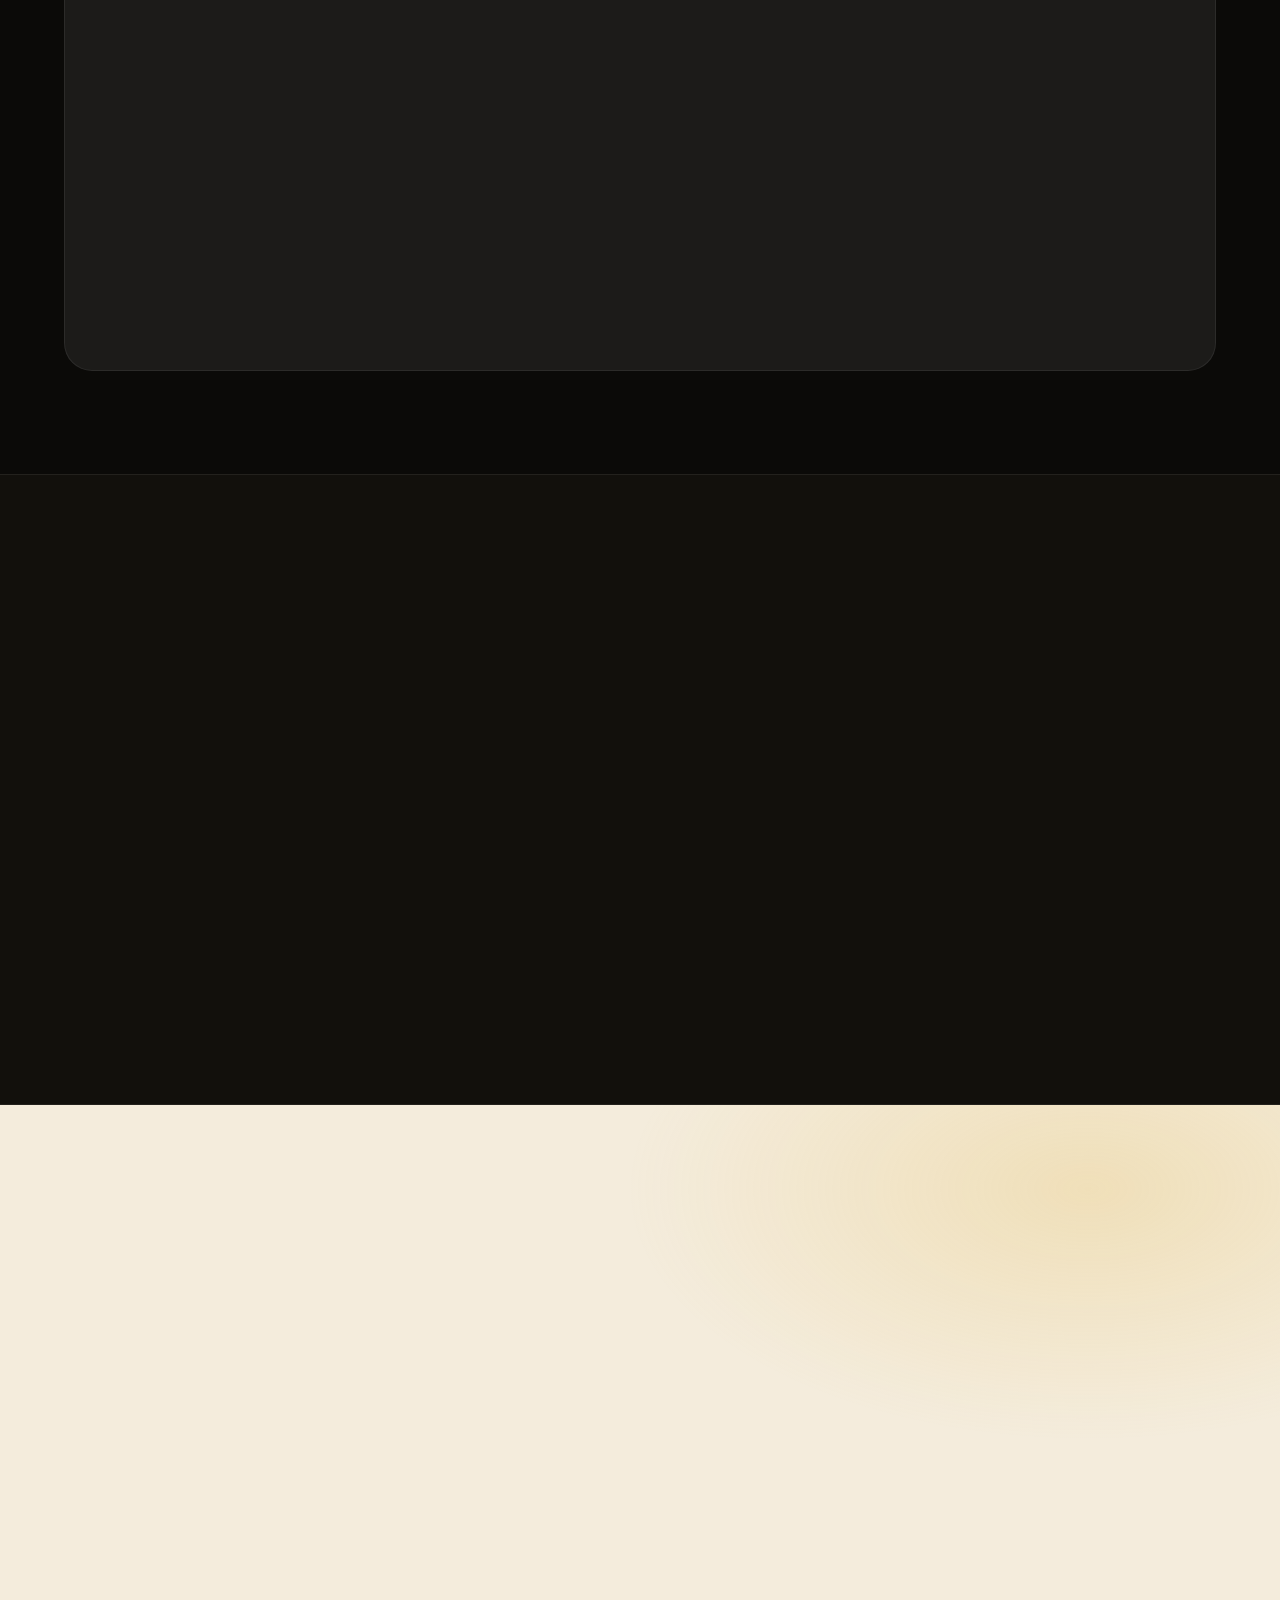
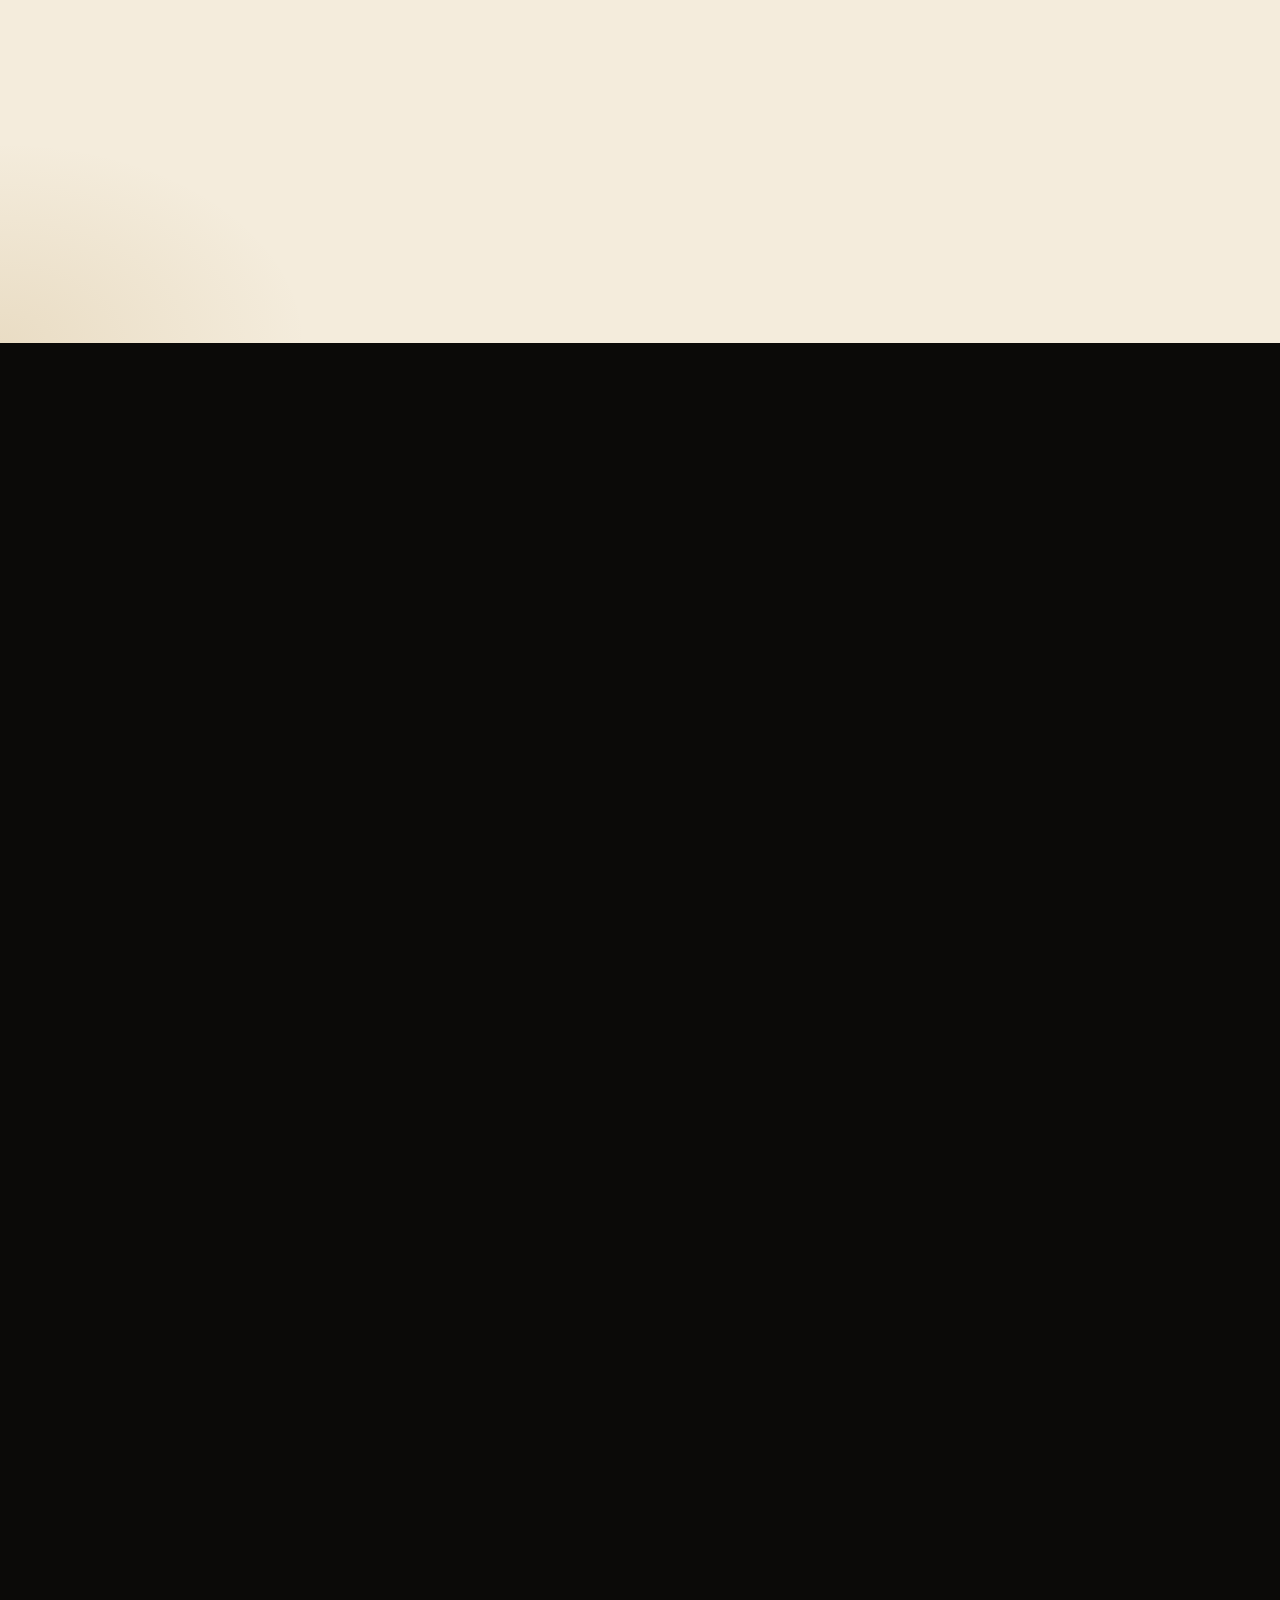
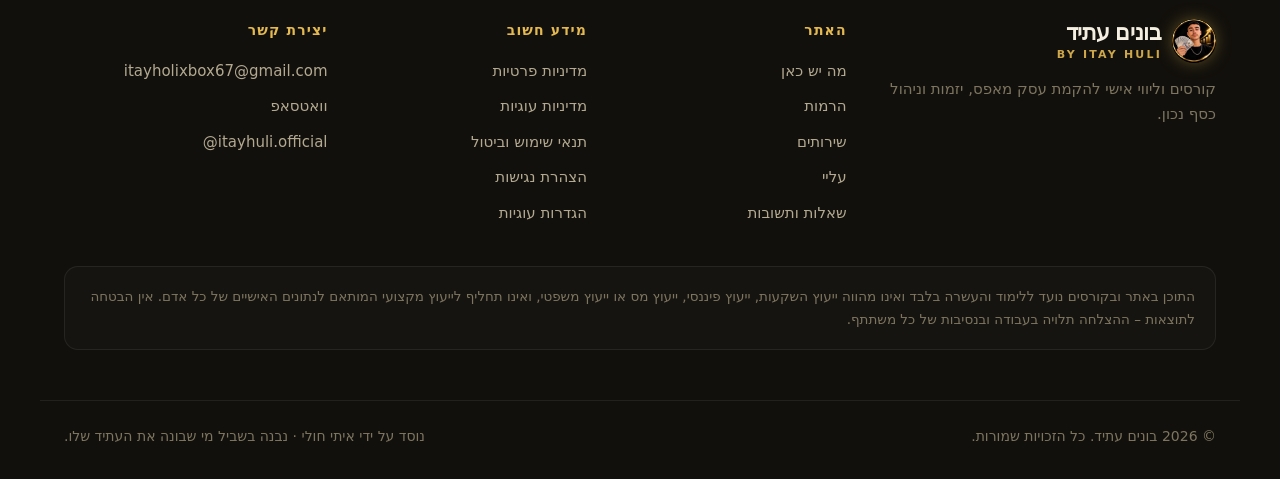
==== commit c3c7a171: "Use the new gold-ring profile image as the site logo and icons Co-Authored-By: Claude Opus 5.5 <nore" ====
--- a/docs/index.html
+++ b/docs/index.html
@@ -24,7 +24,7 @@
 <link href="https://fonts.googleapis.com/css2?family=Heebo:wght@300;400;500;700;800;900&family=Frank+Ruhl+Libre:wght@500;700;900&display=swap" rel="stylesheet">
 <link rel="stylesheet" href="styles.css">
 <script type="application/ld+json">
-{"@context": "https://schema.org", "@type": "EducationalOrganization", "name": "בונים עתיד", "alternateName": ["בונים עתיד לעסקים ולמתחילים", "בונים עתיד", "Bonim Atid"], "url": "https://itayhulibyzness67-ui.github.io/Mm/", "logo": "https://itayhulibyzness67-ui.github.io/Mm/assets/founder.jpg", "email": "itayholixbox67@gmail.com", "description": "קורסים וליווי אישי בשלוש רמות להקמת עסק מאפס, יזמות וניהול כסף נכון.", "areaServed": "IL", "inLanguage": "he", "sameAs": ["https://www.instagram.com/itayhuli.official/"], "founder": {"@type": "Person", "name": "איתי חולי", "jobTitle": "יוצר תוכן ומייסד בונים עתיד", "image": "https://itayhulibyzness67-ui.github.io/Mm/assets/founder.jpg", "sameAs": ["https://www.instagram.com/itayhuli.official/"]}}
+{"@context": "https://schema.org", "@type": "EducationalOrganization", "name": "בונים עתיד", "alternateName": ["בונים עתיד לעסקים ולמתחילים", "בונים עתיד", "Bonim Atid"], "url": "https://itayhulibyzness67-ui.github.io/Mm/", "logo": "https://itayhulibyzness67-ui.github.io/Mm/assets/icon-512.png", "email": "itayholixbox67@gmail.com", "description": "קורסים וליווי אישי בשלוש רמות להקמת עסק מאפס, יזמות וניהול כסף נכון.", "areaServed": "IL", "inLanguage": "he", "sameAs": ["https://www.instagram.com/itayhuli.official/"], "founder": {"@type": "Person", "name": "איתי חולי", "jobTitle": "יוצר תוכן ומייסד בונים עתיד", "image": "https://itayhulibyzness67-ui.github.io/Mm/assets/founder.jpg", "sameAs": ["https://www.instagram.com/itayhuli.official/"]}}
 </script>
 <script type="application/ld+json">{"@context": "https://schema.org", "@type": "WebSite", "name": "בונים עתיד לעסקים ולמתחילים", "alternateName": ["בונים עתיד", "Bonim Atid"], "url": "https://itayhulibyzness67-ui.github.io/Mm/", "inLanguage": "he"}</script>
 </head>
--- a/docs/styles.css
+++ b/docs/styles.css
@@ -682,3 +682,4 @@
 /* photo logo */
 .brand-mark.brand-photo{border-radius:50%;padding:2px;background:var(--gold-grad);border:0;overflow:hidden;width:42px;height:42px}
 .brand-photo picture,.brand-photo img{width:100%;height:100%;border-radius:50%;object-fit:cover;display:block}
+.brand-mark.brand-photo{padding:0;background:#000;box-shadow:0 0 18px -4px rgba(227,185,80,.6);width:44px;height:44px}
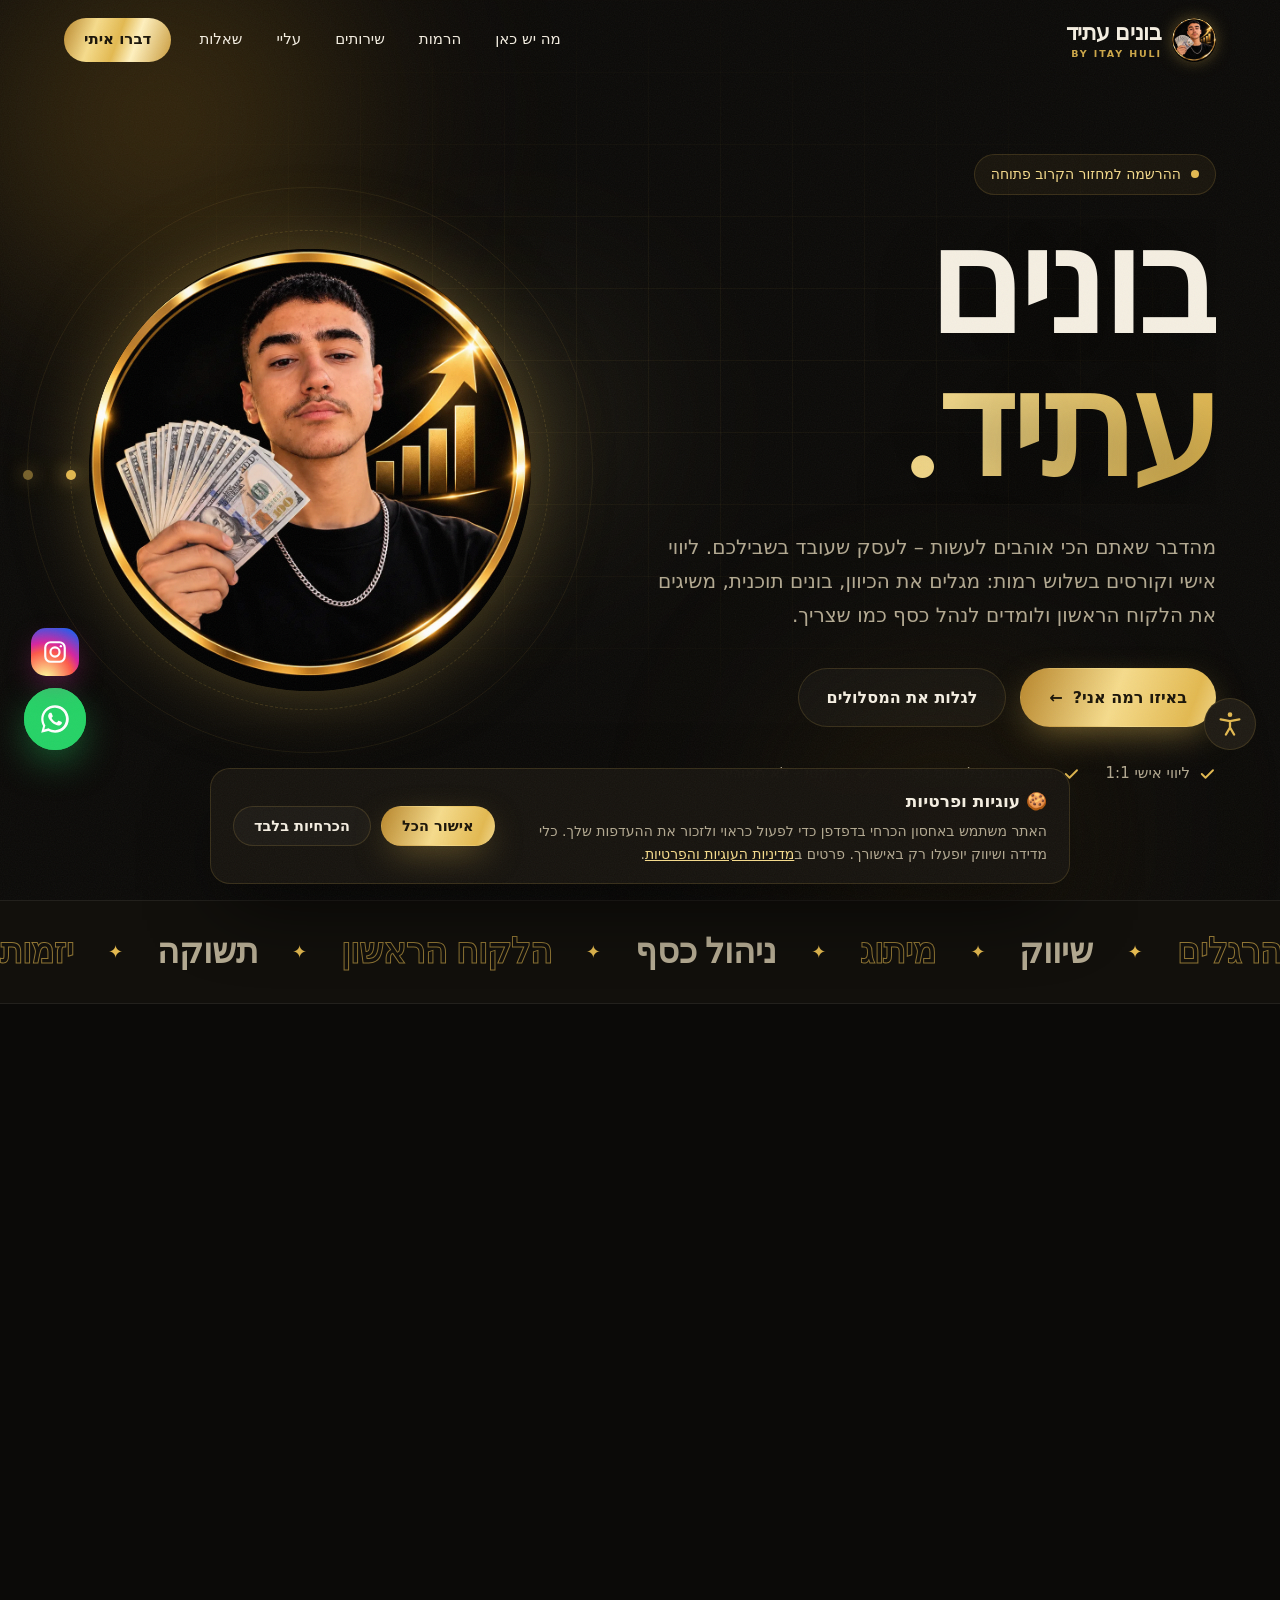
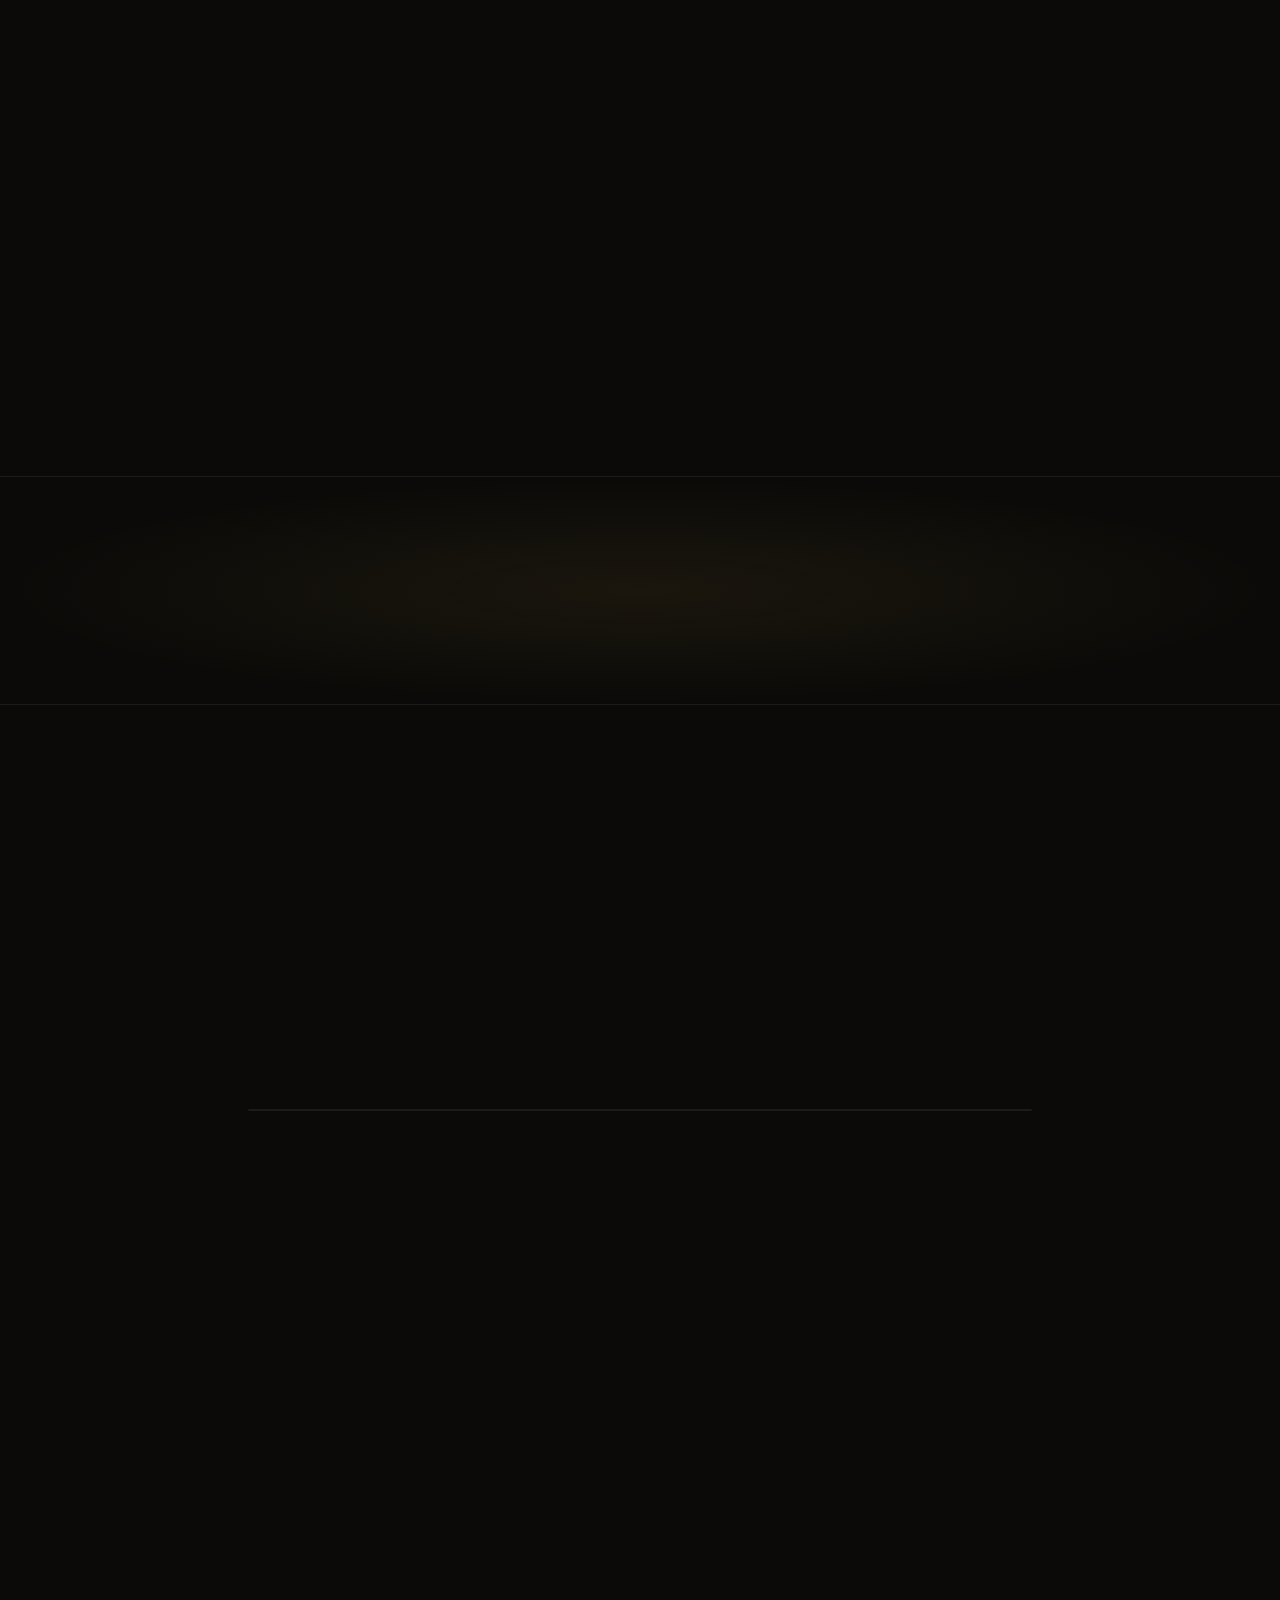
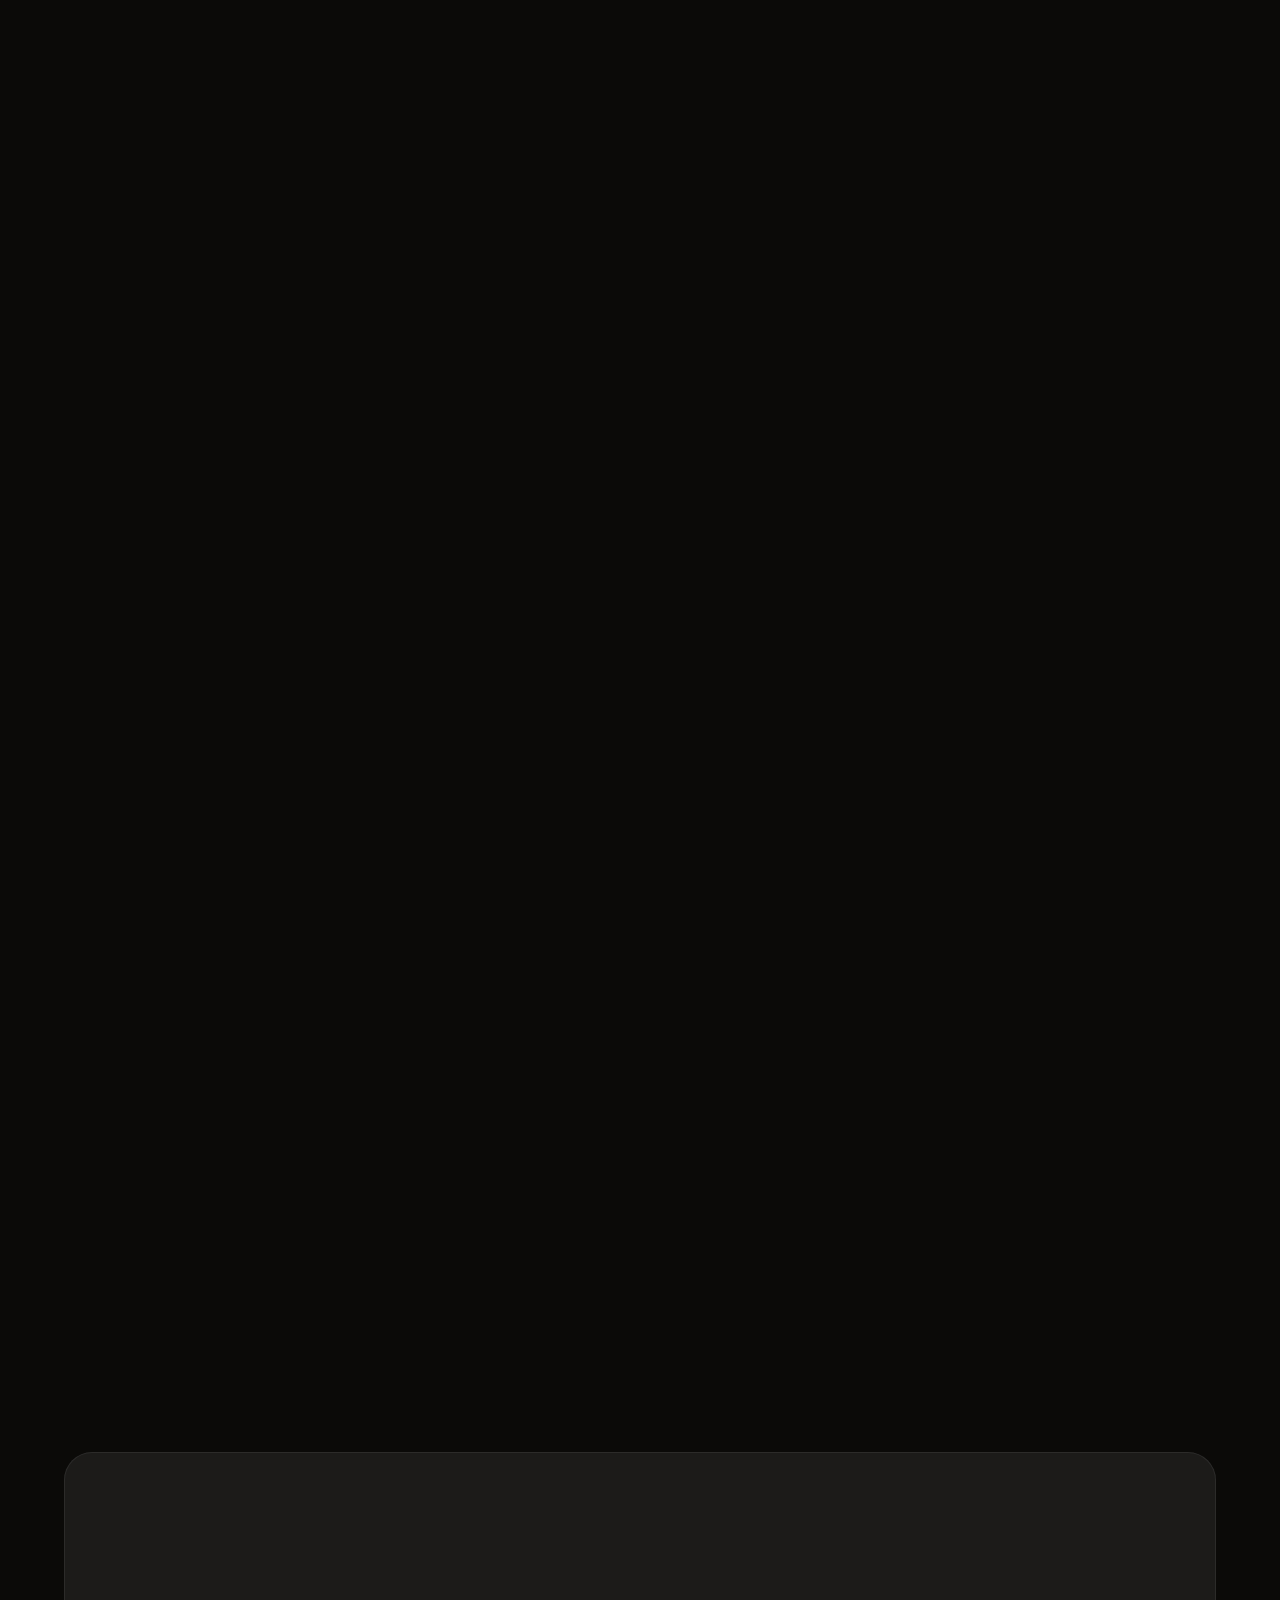
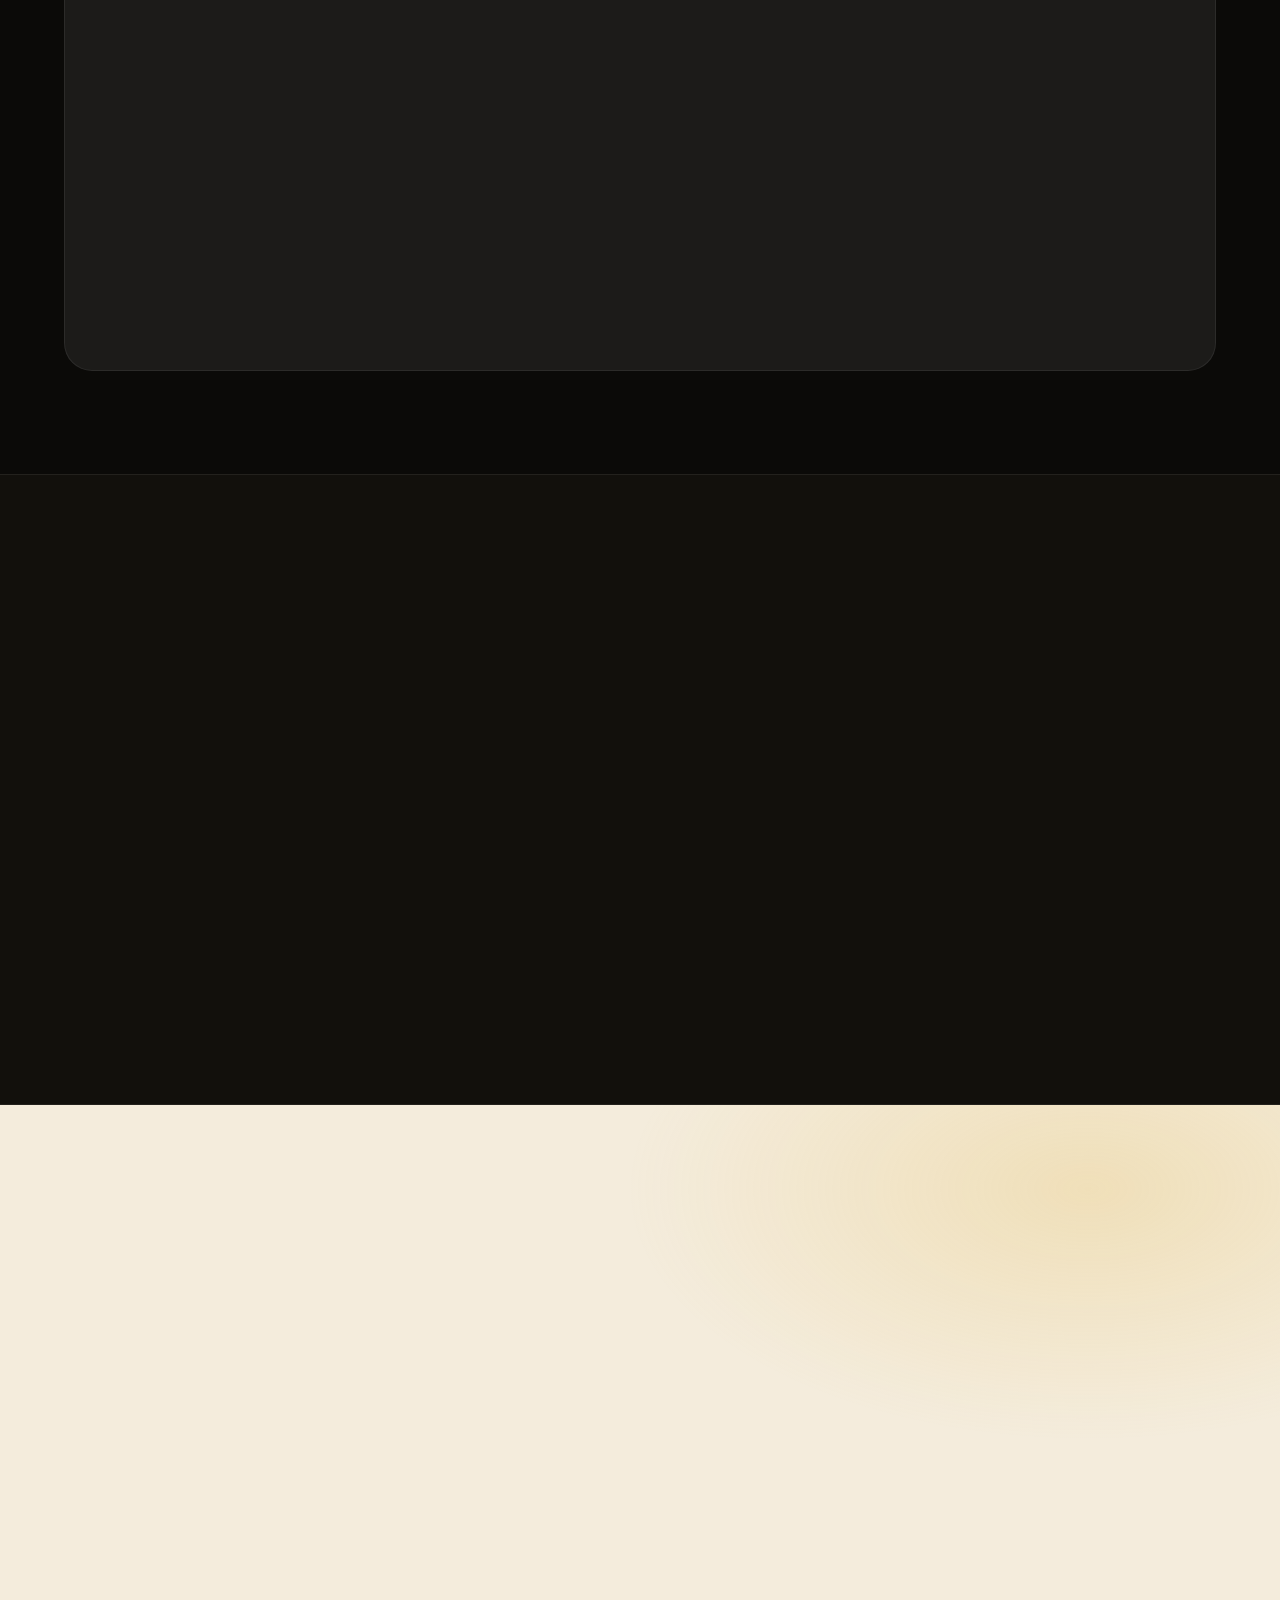
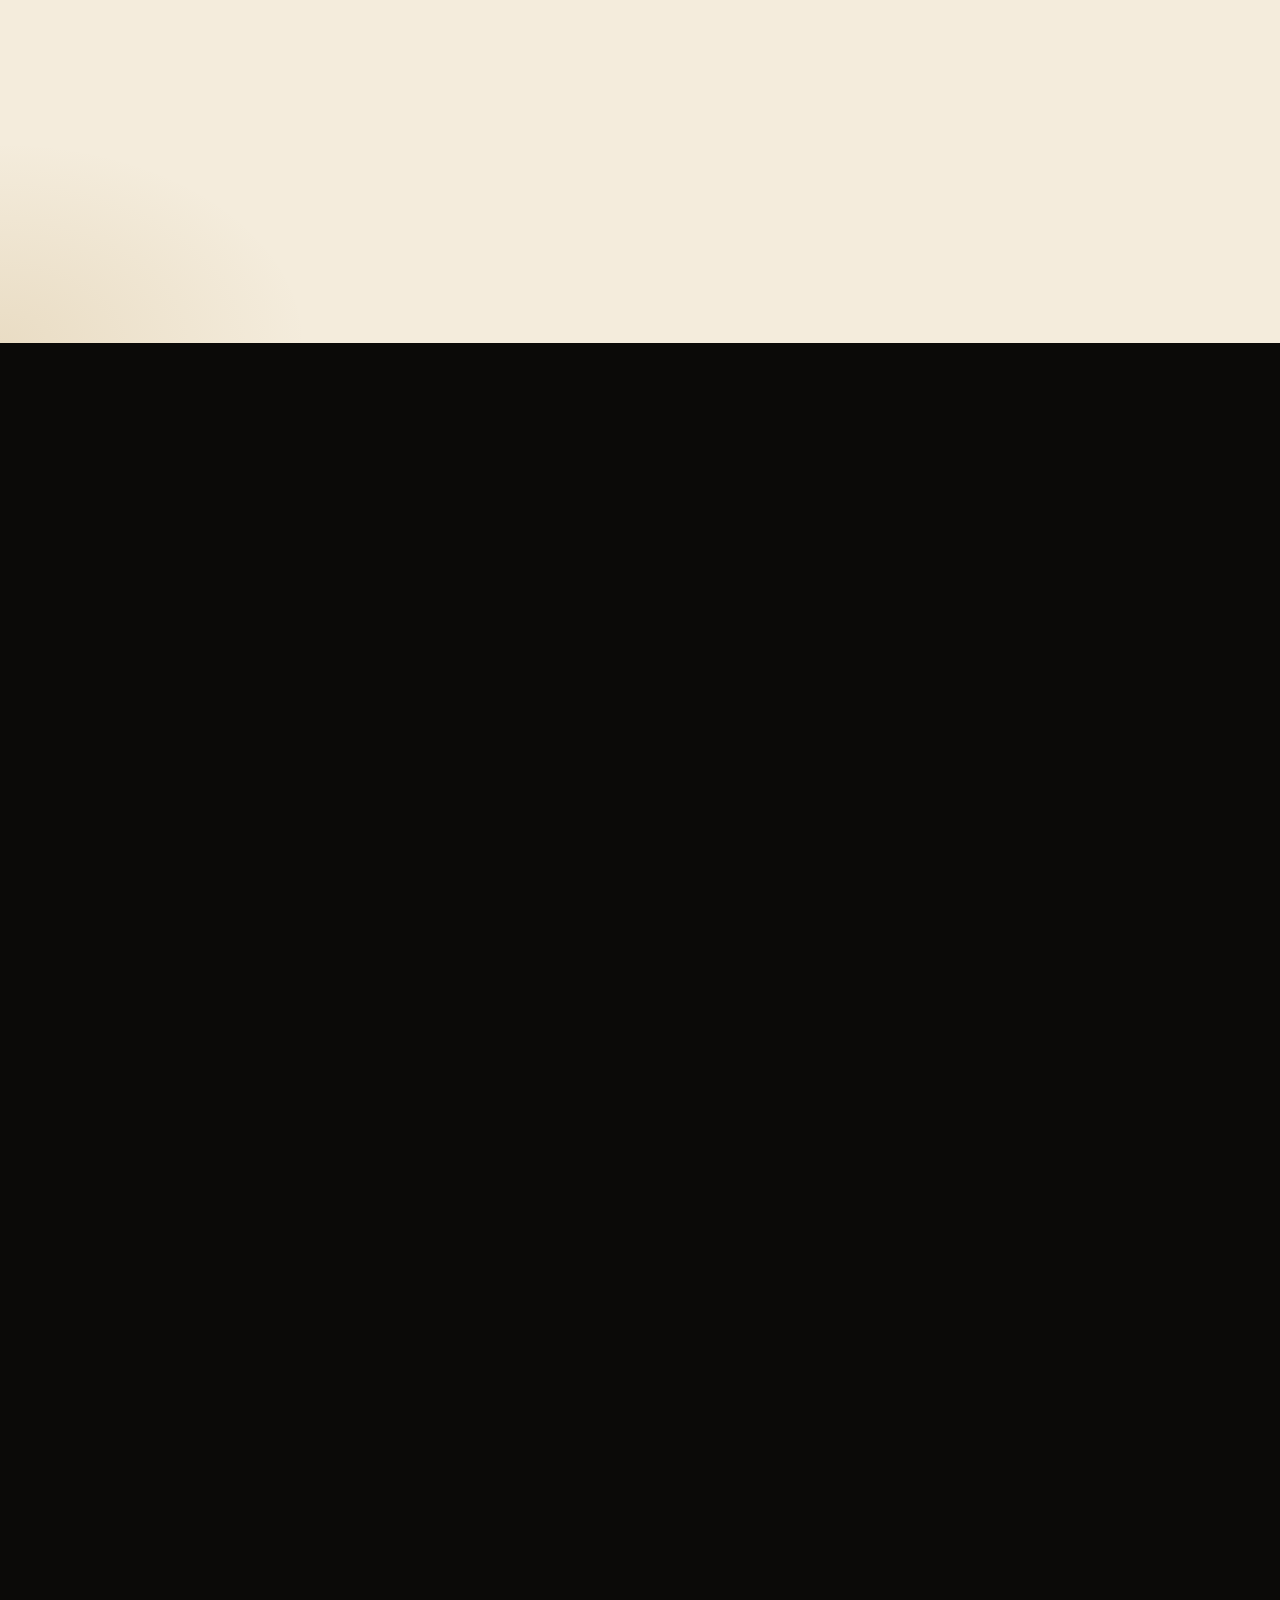
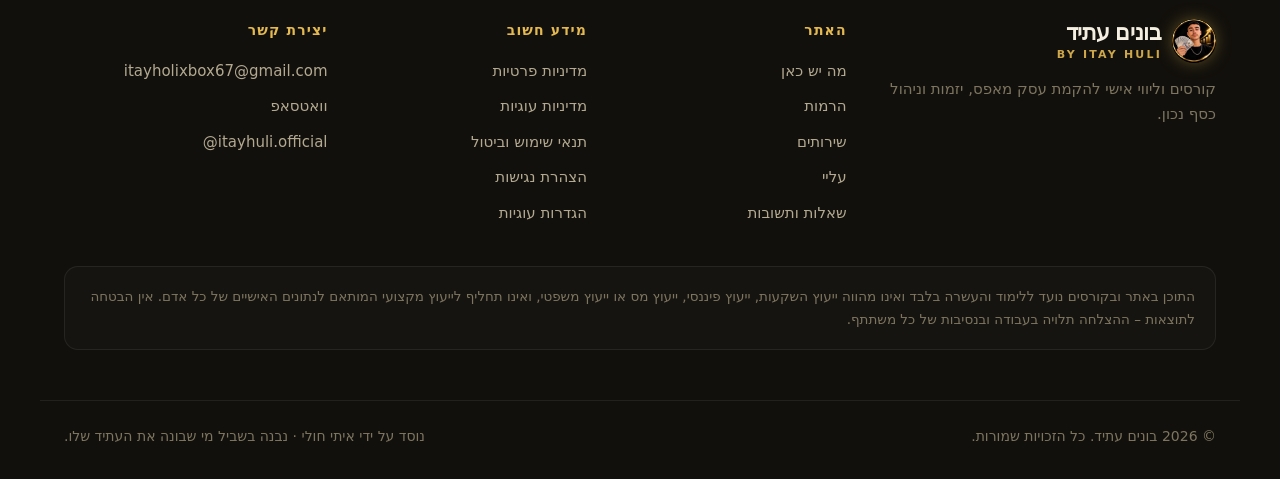
==== commit 8c6faf0e: "Show the full gold badge image large in the hero Co-Authored-By: Claude Opus 5.5 <noreply@anthropic." ====
--- a/docs/index.html
+++ b/docs/index.html
@@ -87,10 +87,10 @@
       <div class="portrait-wrap">
         <div class="ring ring-1" aria-hidden="true"></div>
         <div class="ring ring-2" aria-hidden="true"></div>
-        <div class="portrait">
+        <div class="portrait portrait-badge">
           <picture>
-            <source srcset="assets/founder.webp" type="image/webp">
-            <img src="assets/founder.jpg" alt="איתי חולי, מייסד בונים עתיד" width="800" height="800">
+            <source srcset="assets/hero-badge.webp" type="image/webp">
+            <img src="assets/hero-badge.jpg" alt="איתי חולי, מייסד בונים עתיד" width="1000" height="1000">
           </picture>
         </div>
         <div class="float-card fc-1">
--- a/docs/styles.css
+++ b/docs/styles.css
@@ -683,3 +683,10 @@
 .brand-mark.brand-photo{border-radius:50%;padding:2px;background:var(--gold-grad);border:0;overflow:hidden;width:42px;height:42px}
 .brand-photo picture,.brand-photo img{width:100%;height:100%;border-radius:50%;object-fit:cover;display:block}
 .brand-mark.brand-photo{padding:0;background:#000;box-shadow:0 0 18px -4px rgba(227,185,80,.6);width:44px;height:44px}
+
+/* hero badge image: show it whole */
+.portrait.portrait-badge{inset:4%;padding:0;background:#000;animation:none;box-shadow:0 0 90px -20px rgba(227,185,80,.55)}
+.portrait-badge::after{display:none}
+.hero-visual .float-card{display:none}
+.portrait-wrap{width:min(480px,86vw)}
+@media (max-width:960px){.portrait-wrap{width:min(360px,82vw)}}
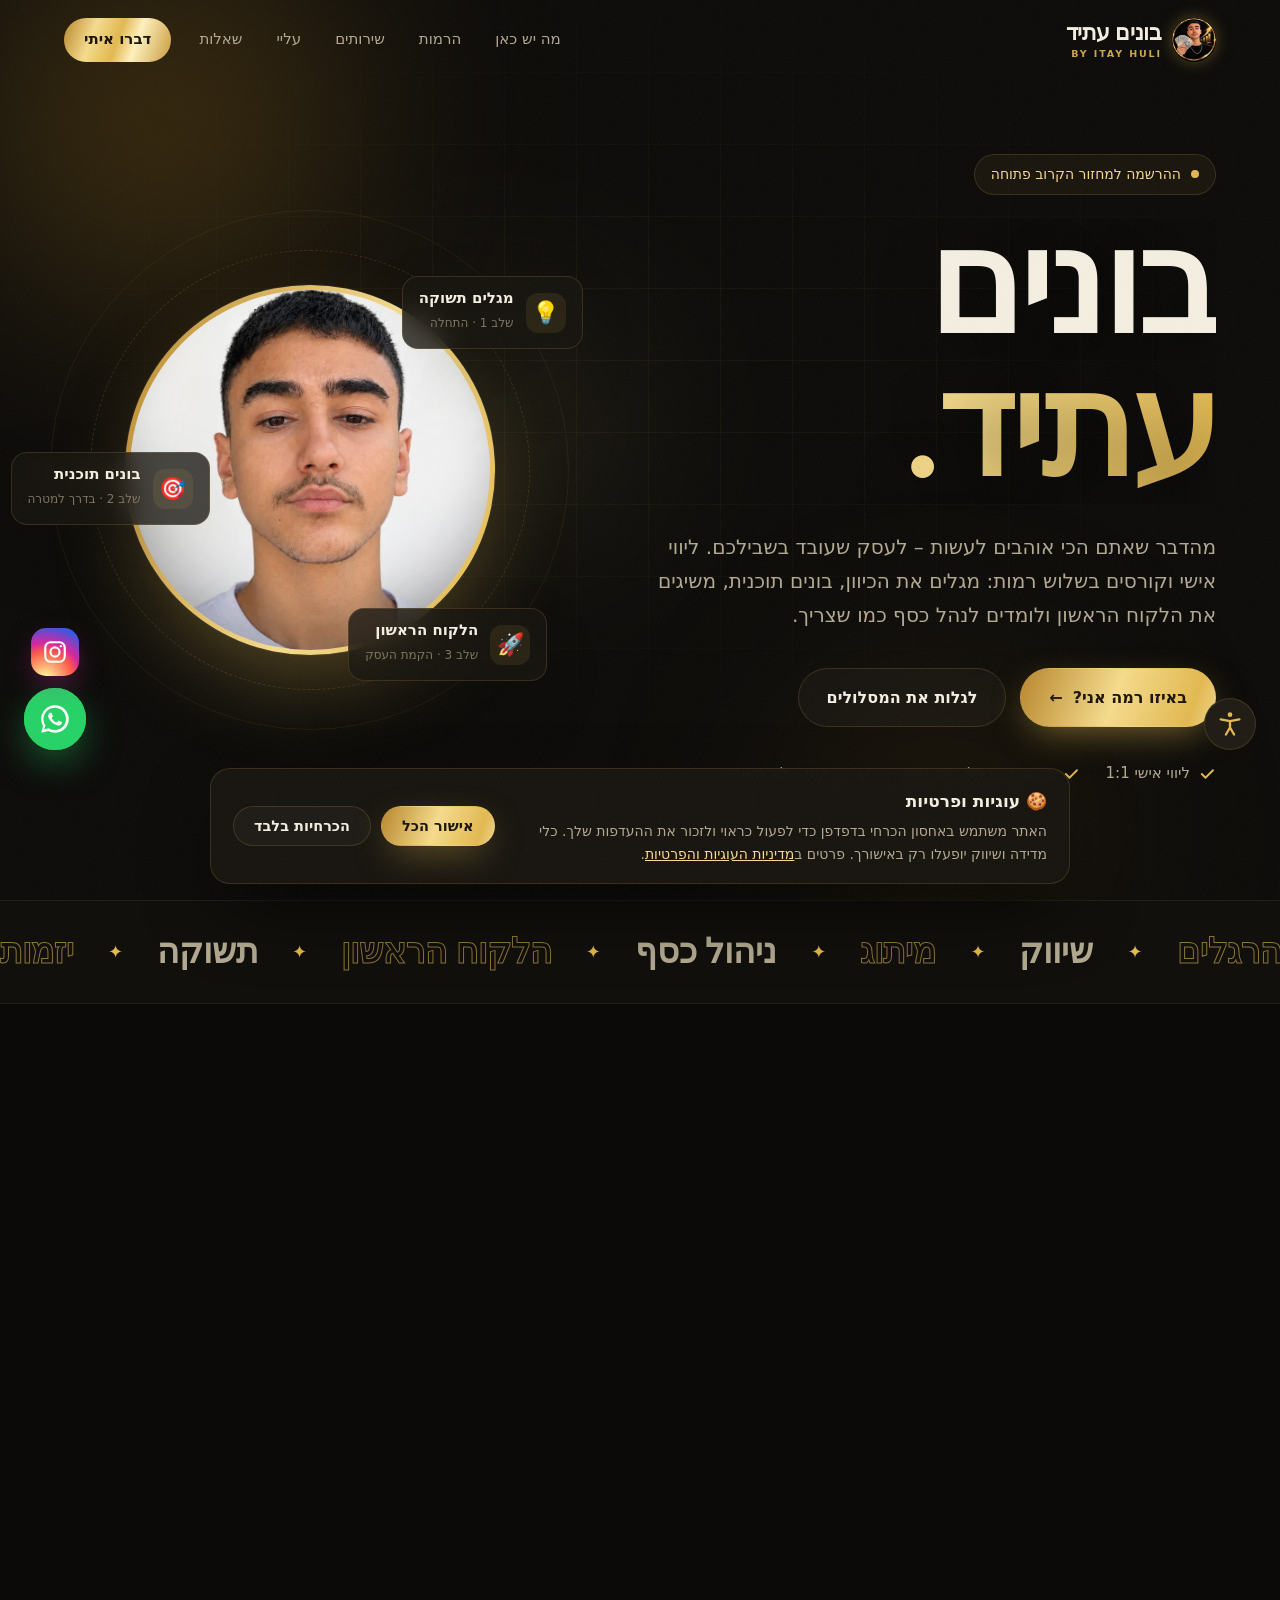
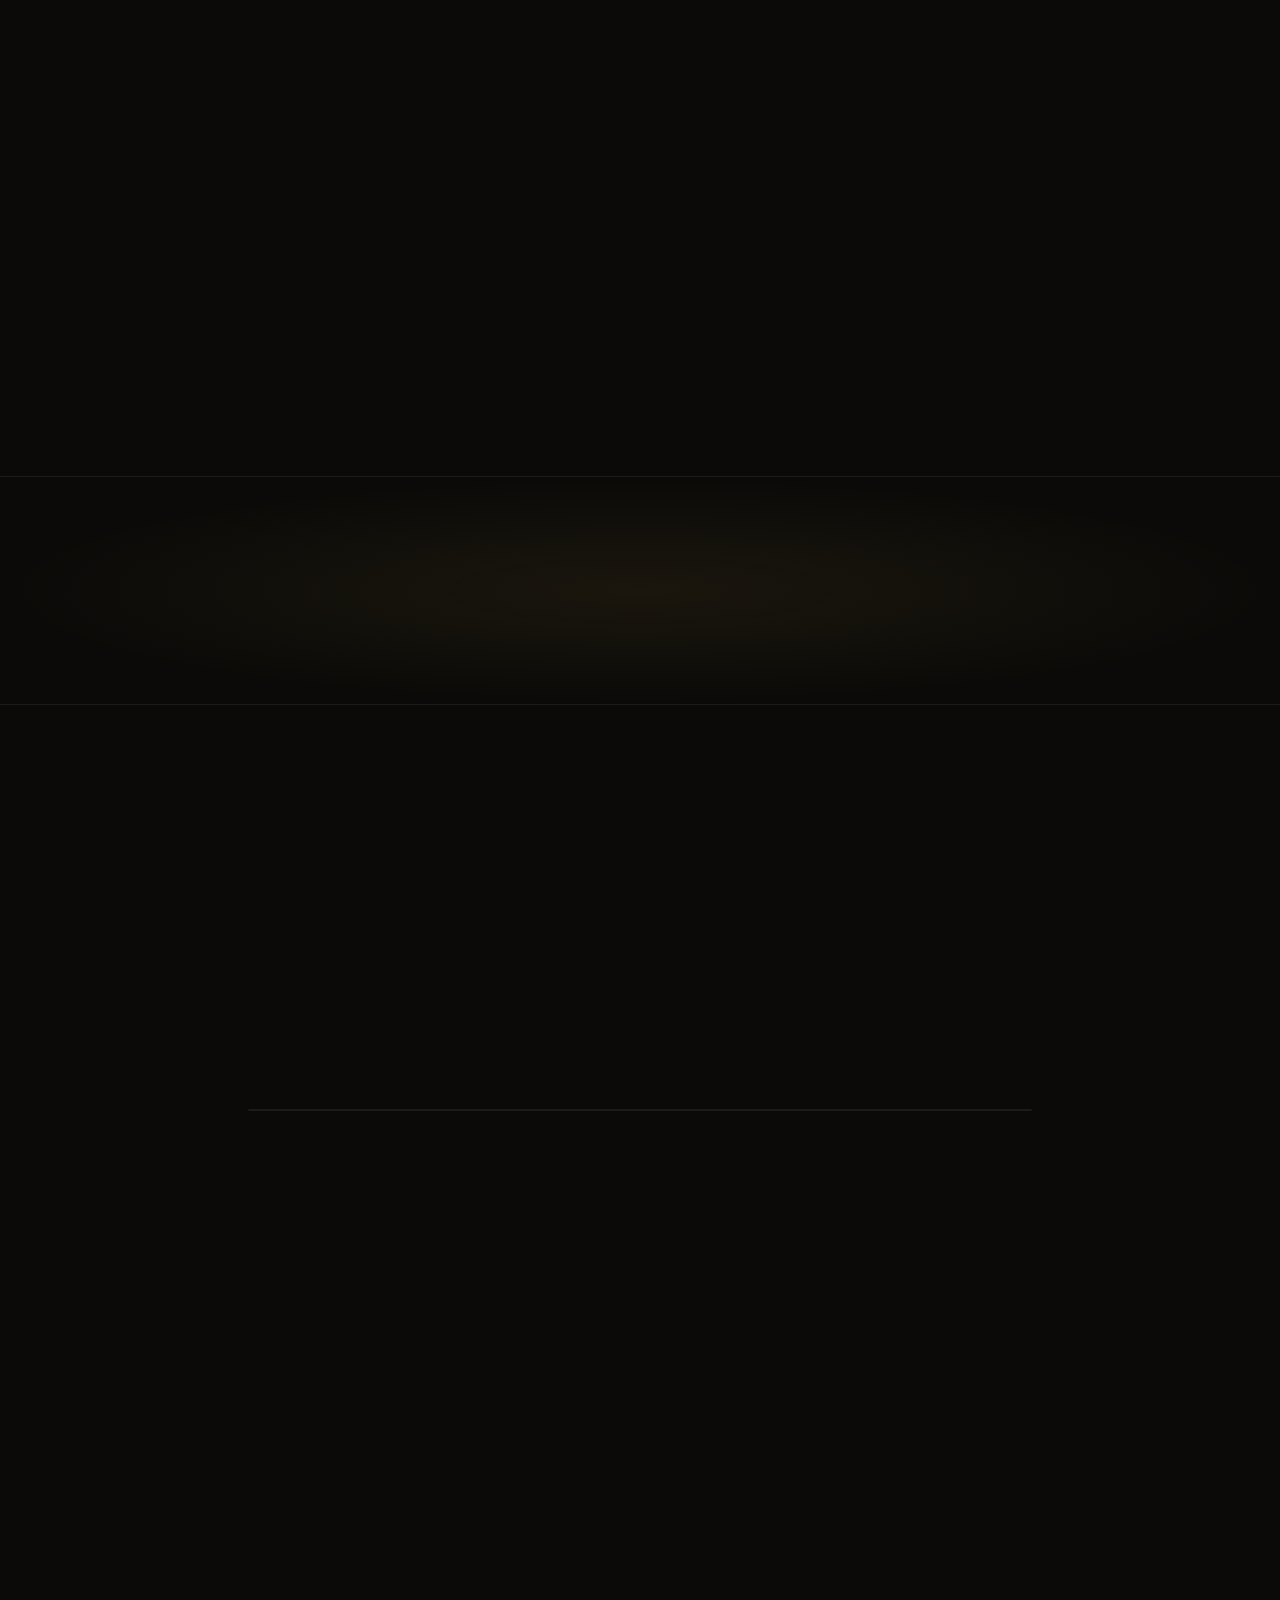
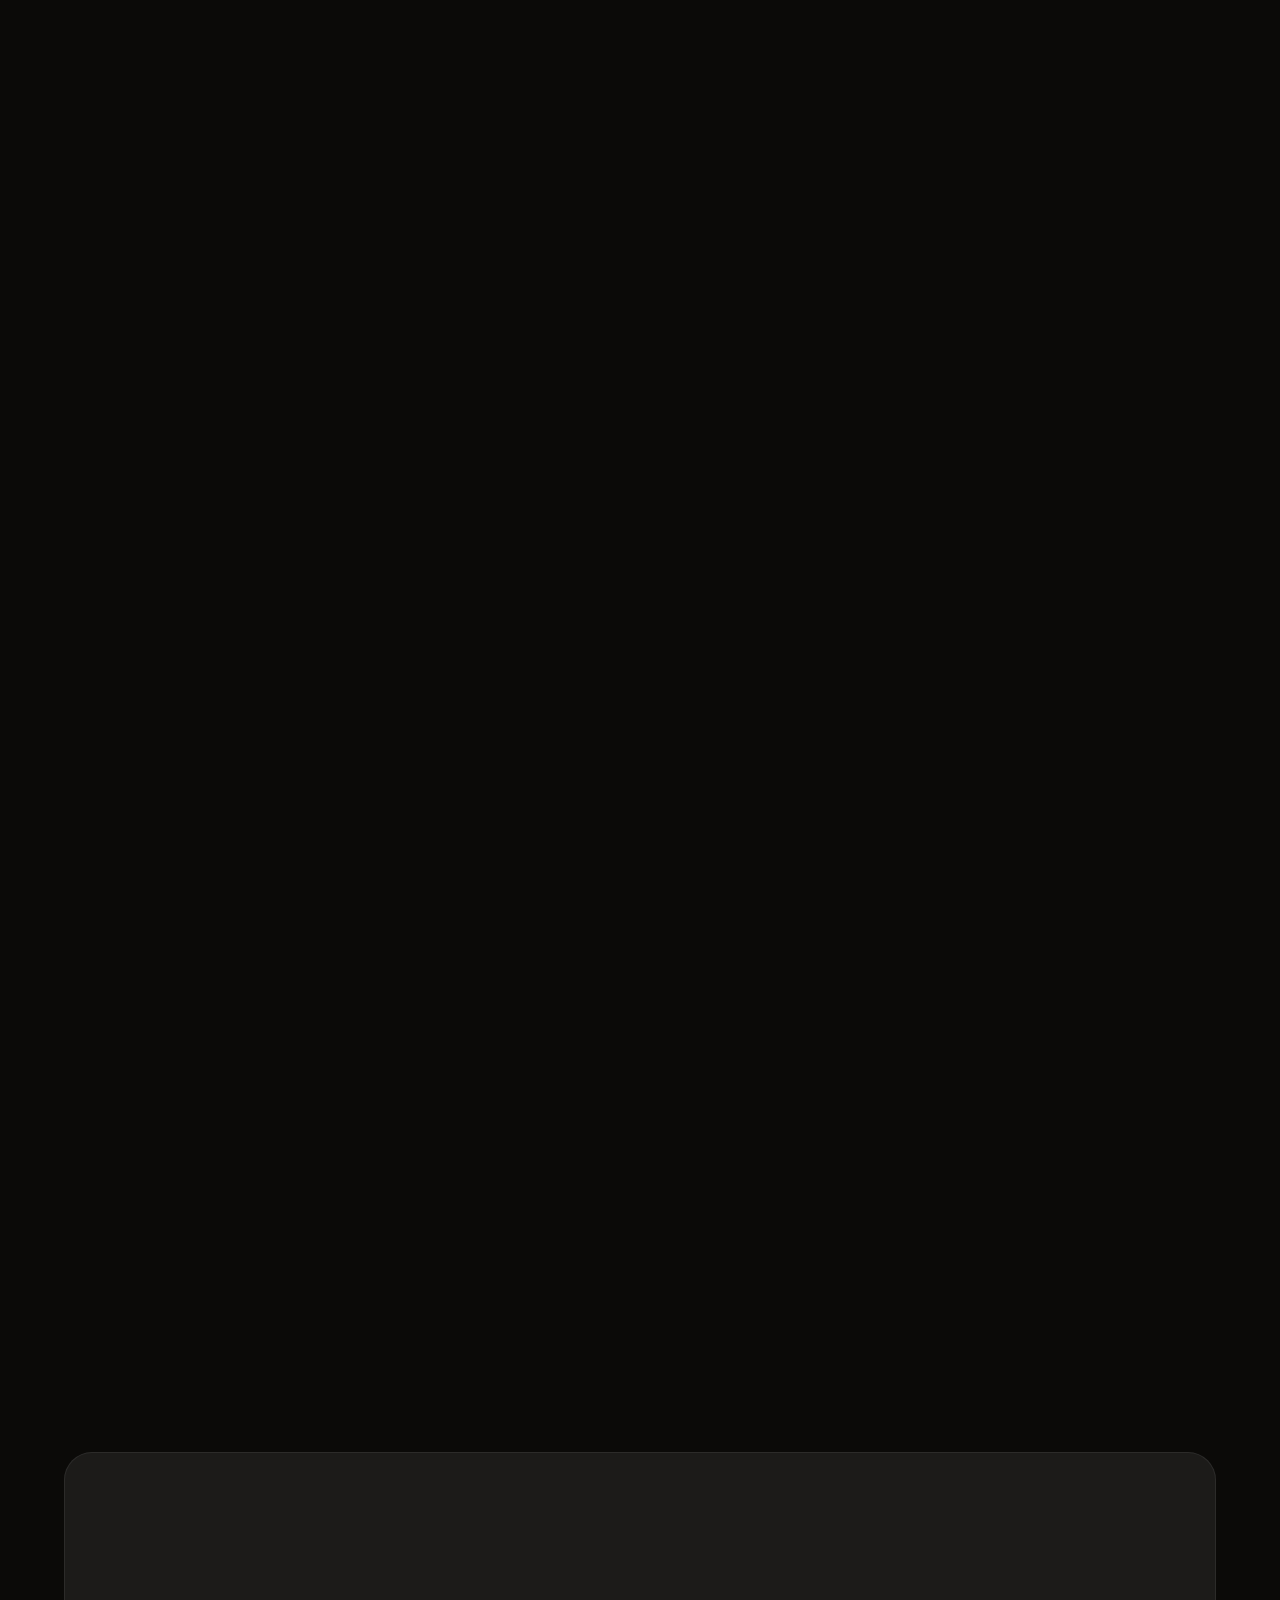
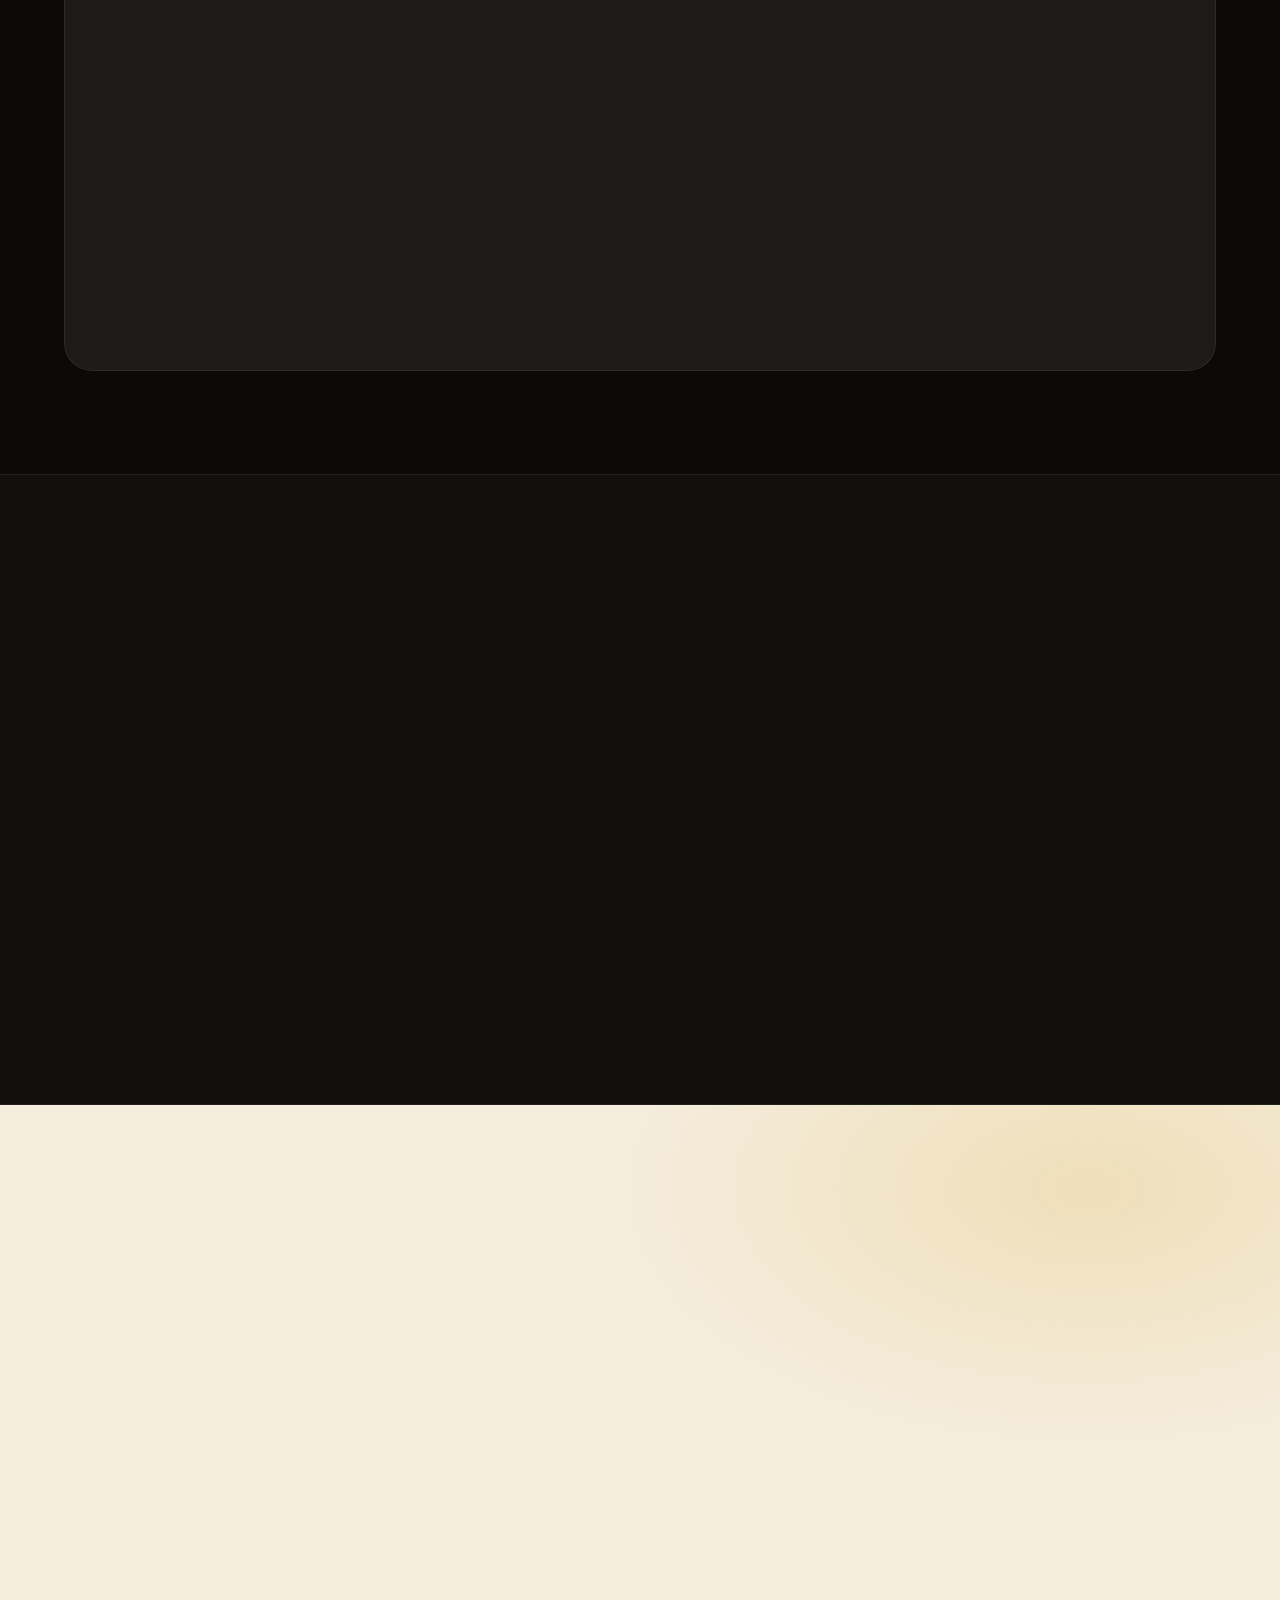
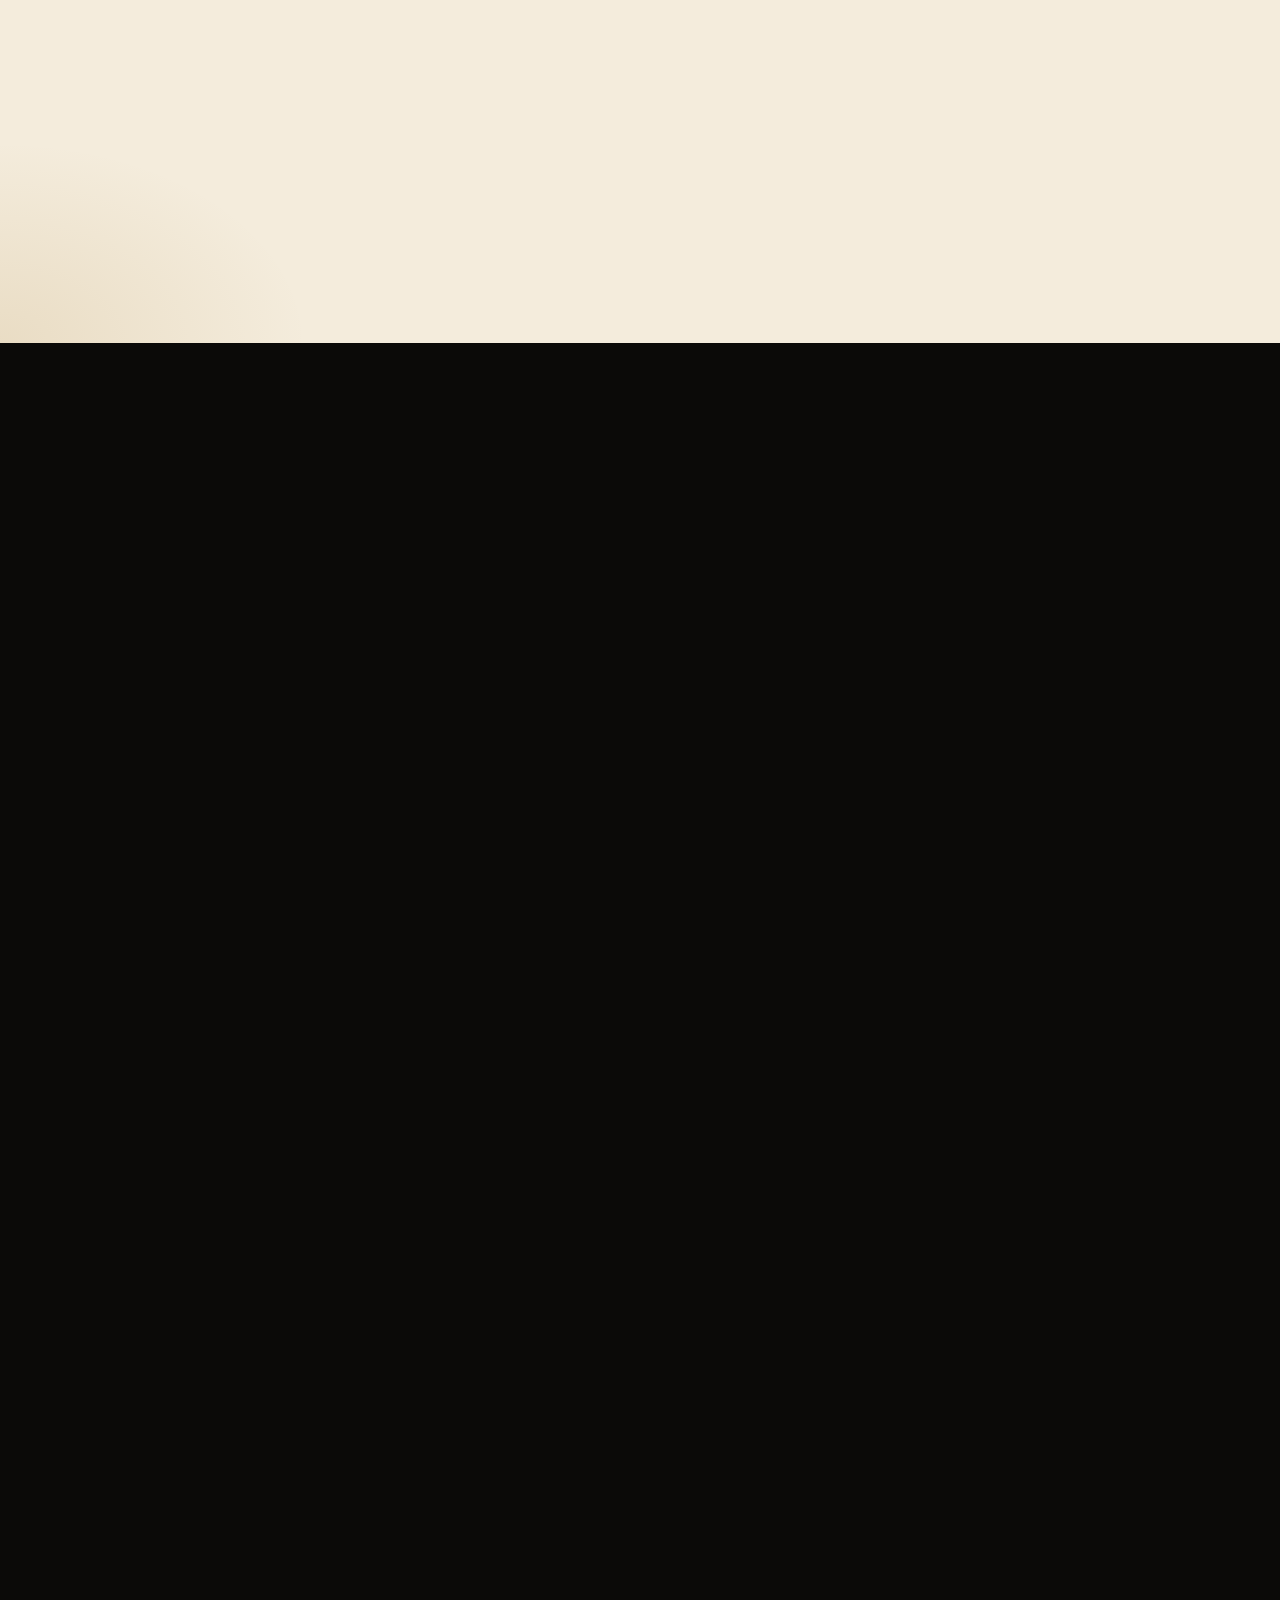
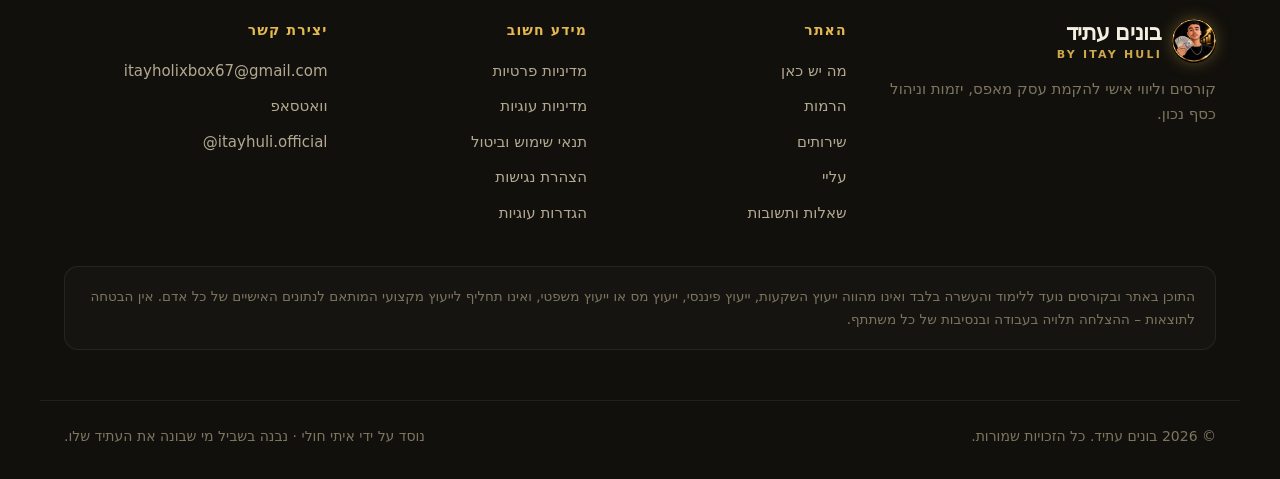
==== commit 32276e5b: "Revert "Show the full gold badge image large in the hero" This reverts commit 8c6faf0e0b71086842cbbe" ====
--- a/docs/index.html
+++ b/docs/index.html
@@ -87,10 +87,10 @@
       <div class="portrait-wrap">
         <div class="ring ring-1" aria-hidden="true"></div>
         <div class="ring ring-2" aria-hidden="true"></div>
-        <div class="portrait portrait-badge">
+        <div class="portrait">
           <picture>
-            <source srcset="assets/hero-badge.webp" type="image/webp">
-            <img src="assets/hero-badge.jpg" alt="איתי חולי, מייסד בונים עתיד" width="1000" height="1000">
+            <source srcset="assets/founder.webp" type="image/webp">
+            <img src="assets/founder.jpg" alt="איתי חולי, מייסד בונים עתיד" width="800" height="800">
           </picture>
         </div>
         <div class="float-card fc-1">
--- a/docs/styles.css
+++ b/docs/styles.css
@@ -683,10 +683,3 @@
 .brand-mark.brand-photo{border-radius:50%;padding:2px;background:var(--gold-grad);border:0;overflow:hidden;width:42px;height:42px}
 .brand-photo picture,.brand-photo img{width:100%;height:100%;border-radius:50%;object-fit:cover;display:block}
 .brand-mark.brand-photo{padding:0;background:#000;box-shadow:0 0 18px -4px rgba(227,185,80,.6);width:44px;height:44px}
-
-/* hero badge image: show it whole */
-.portrait.portrait-badge{inset:4%;padding:0;background:#000;animation:none;box-shadow:0 0 90px -20px rgba(227,185,80,.55)}
-.portrait-badge::after{display:none}
-.hero-visual .float-card{display:none}
-.portrait-wrap{width:min(480px,86vw)}
-@media (max-width:960px){.portrait-wrap{width:min(360px,82vw)}}
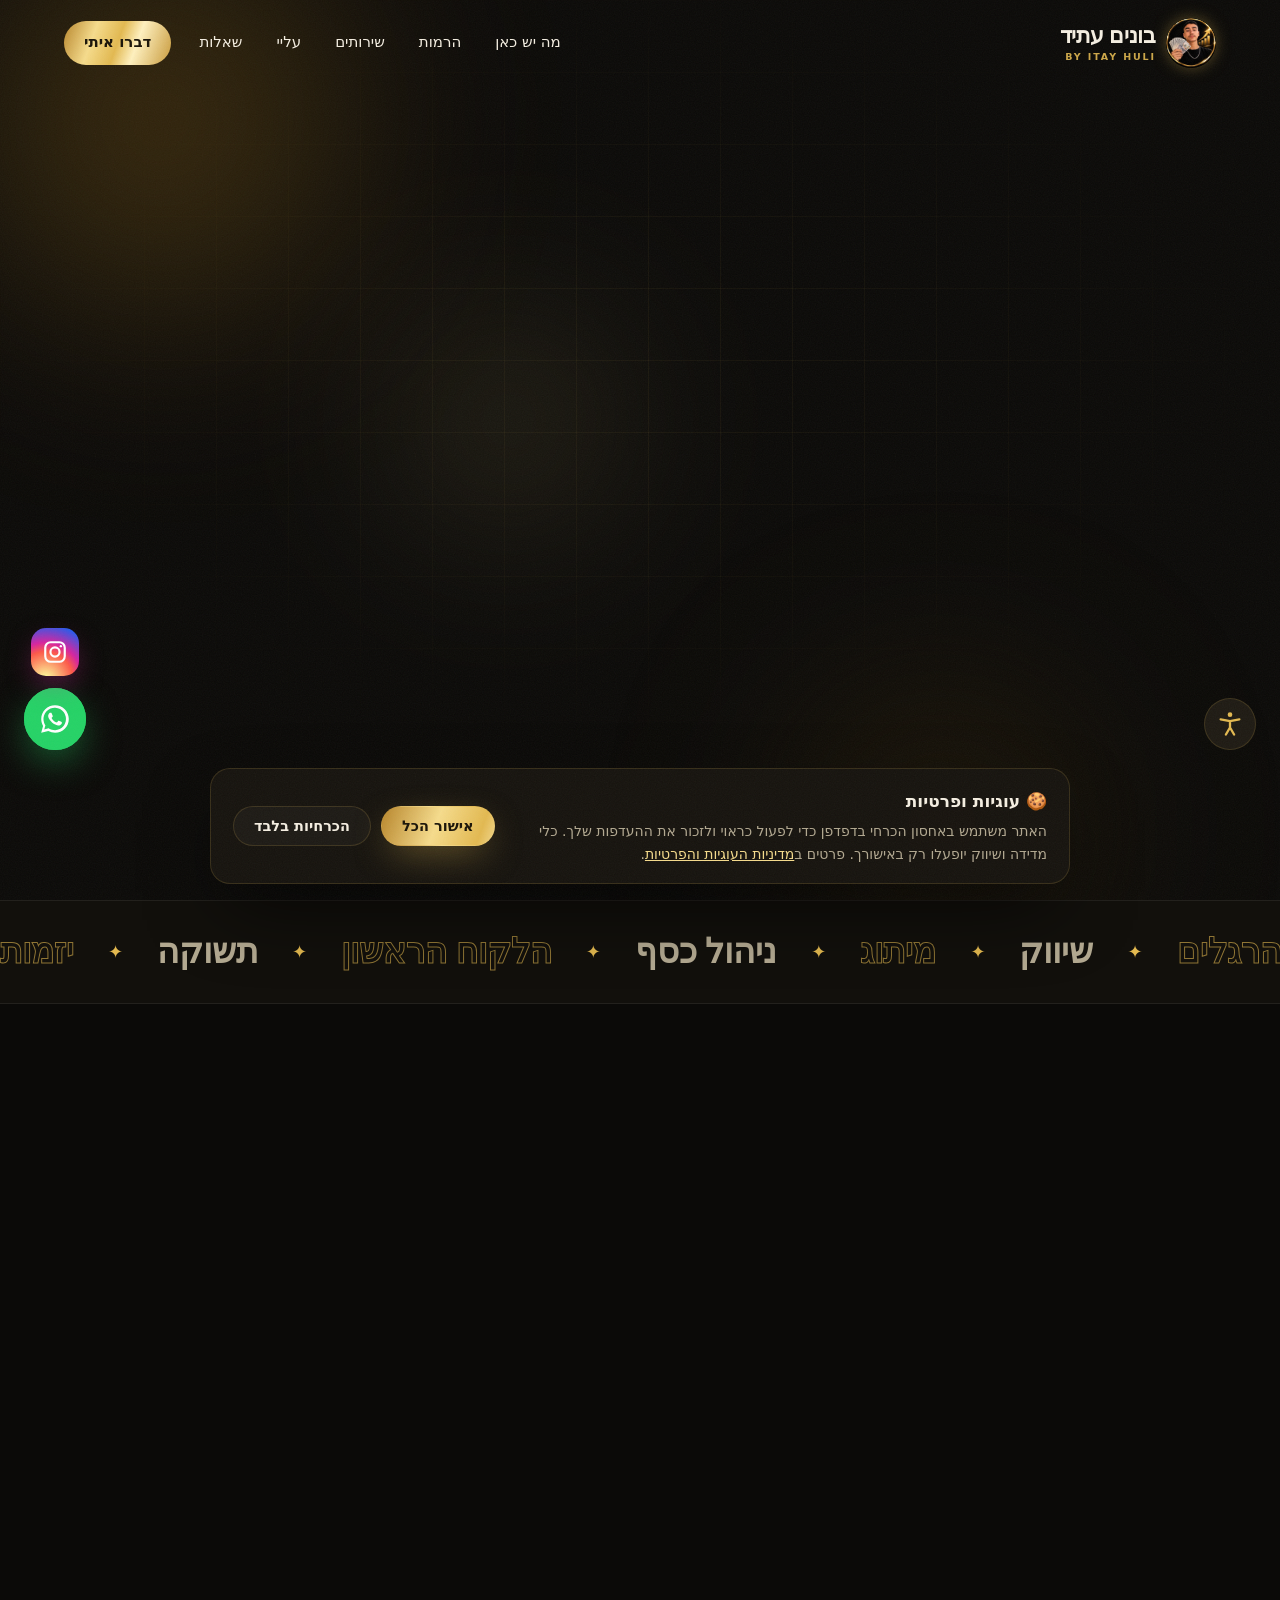
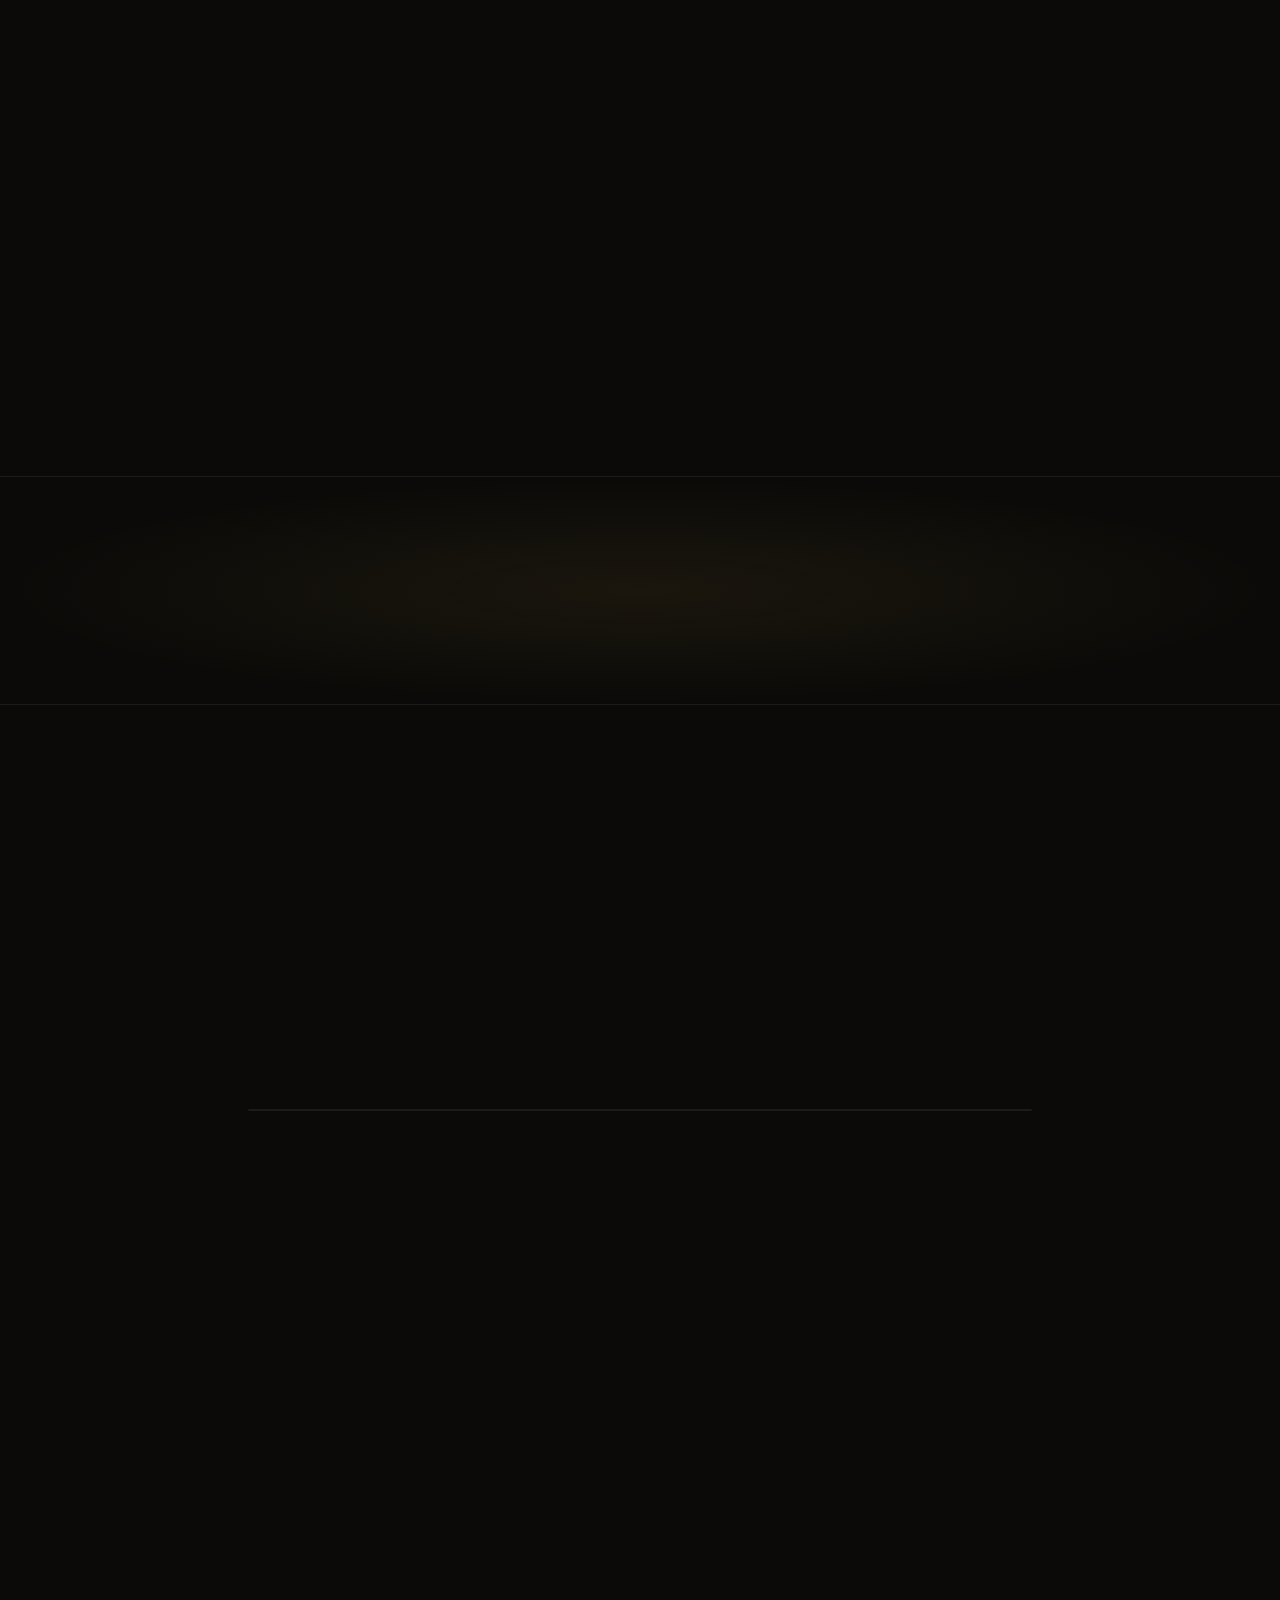
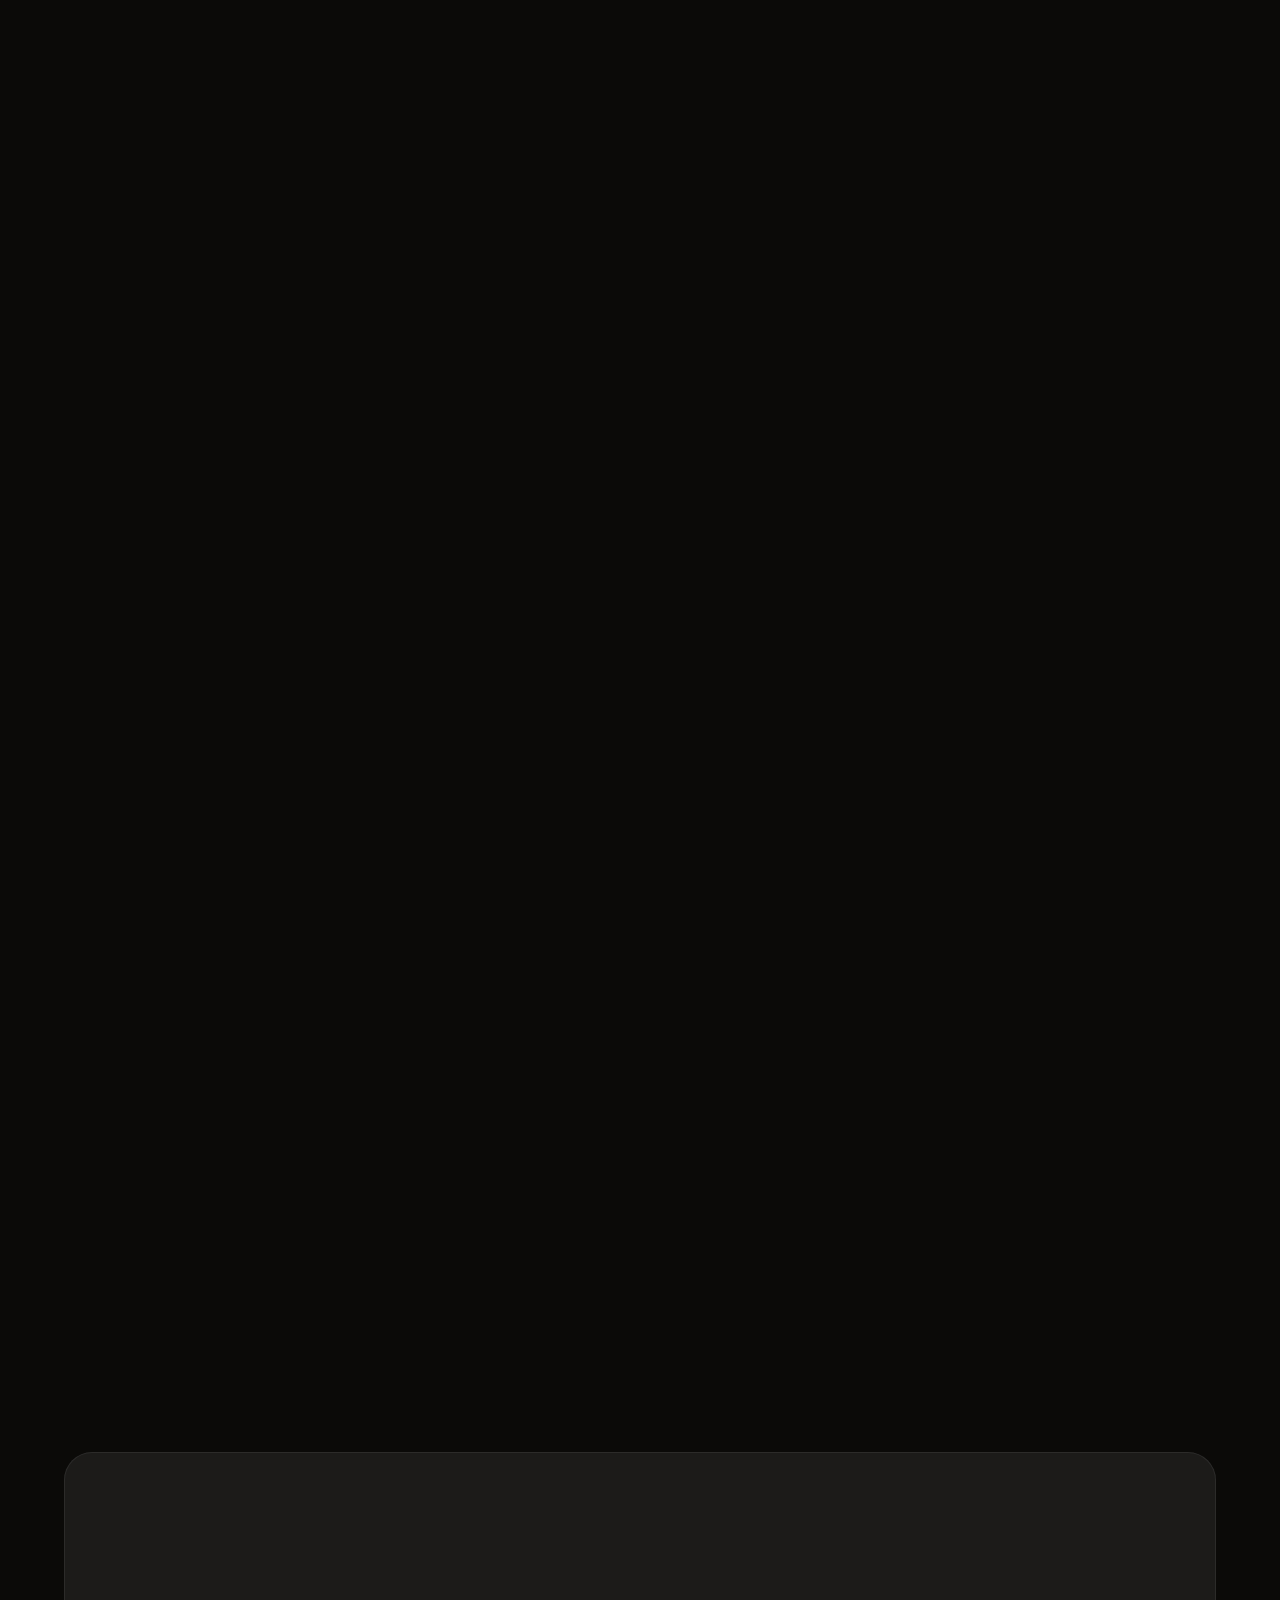
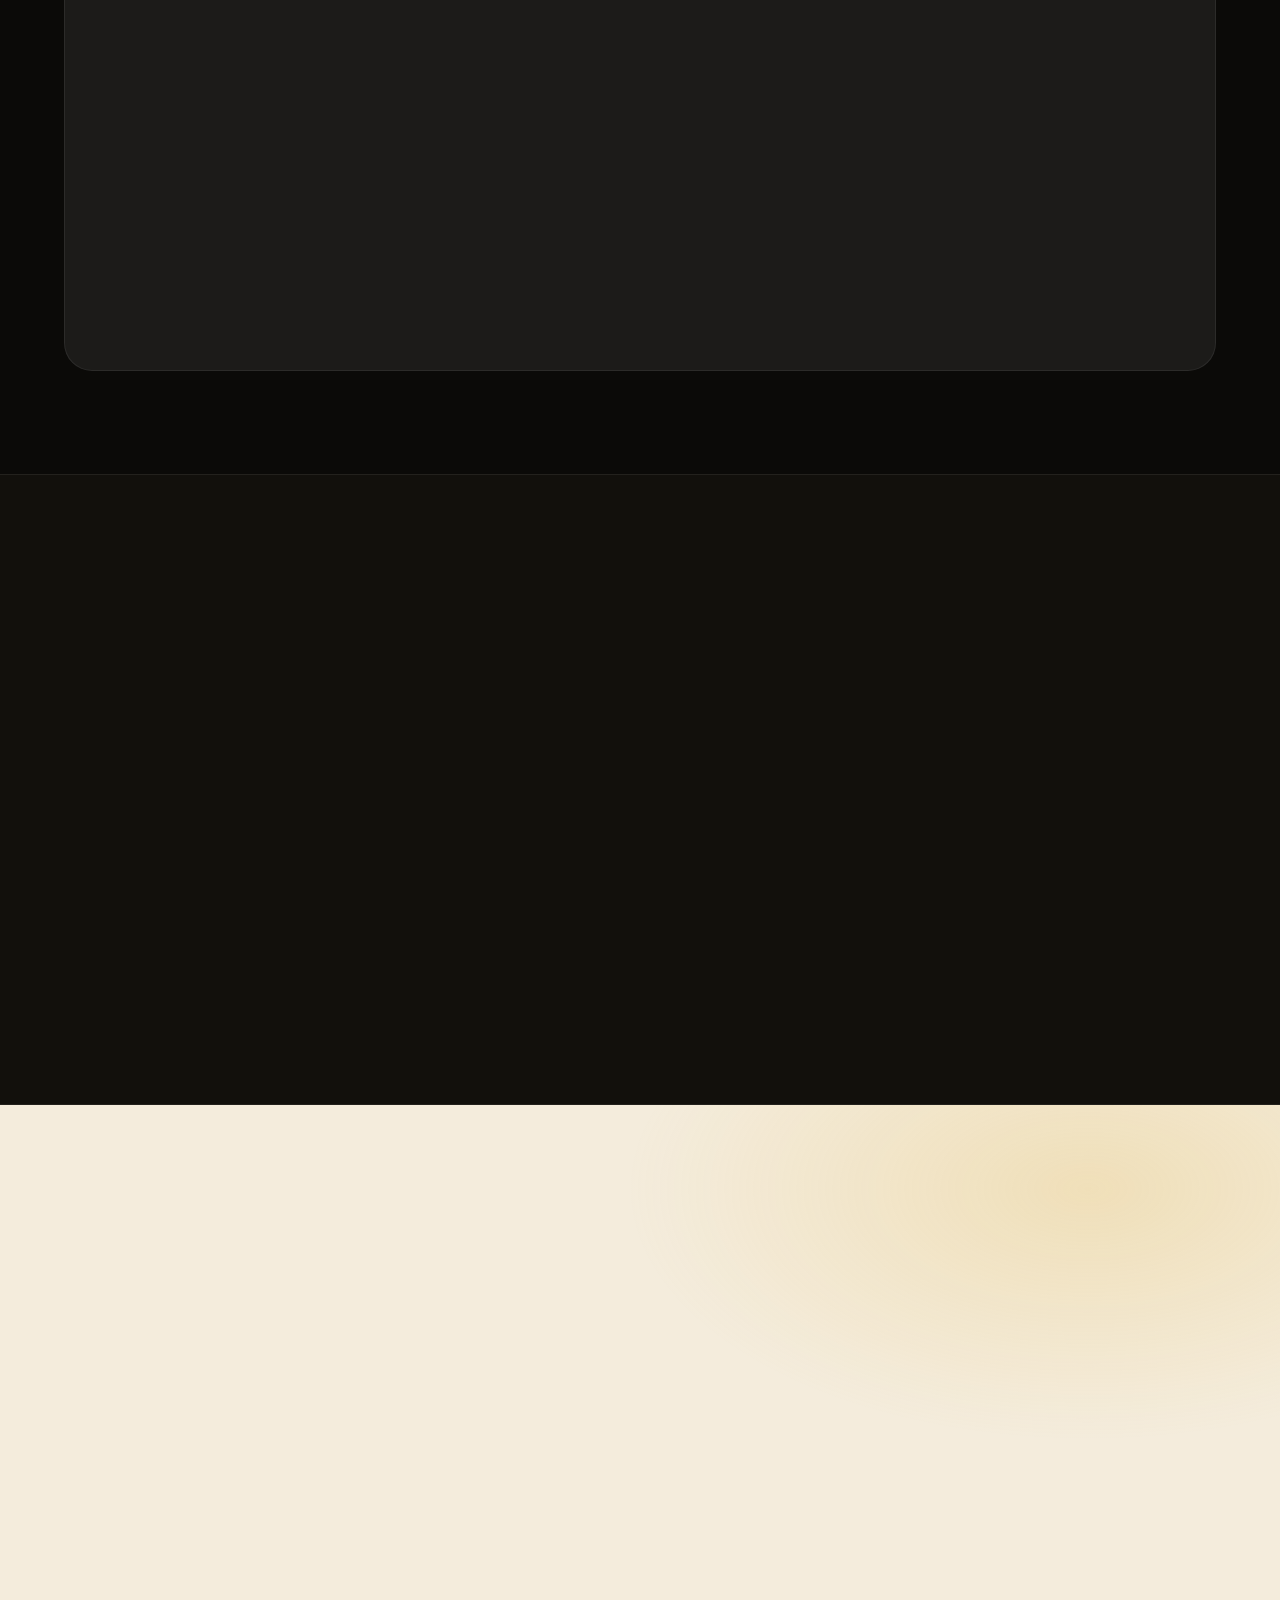
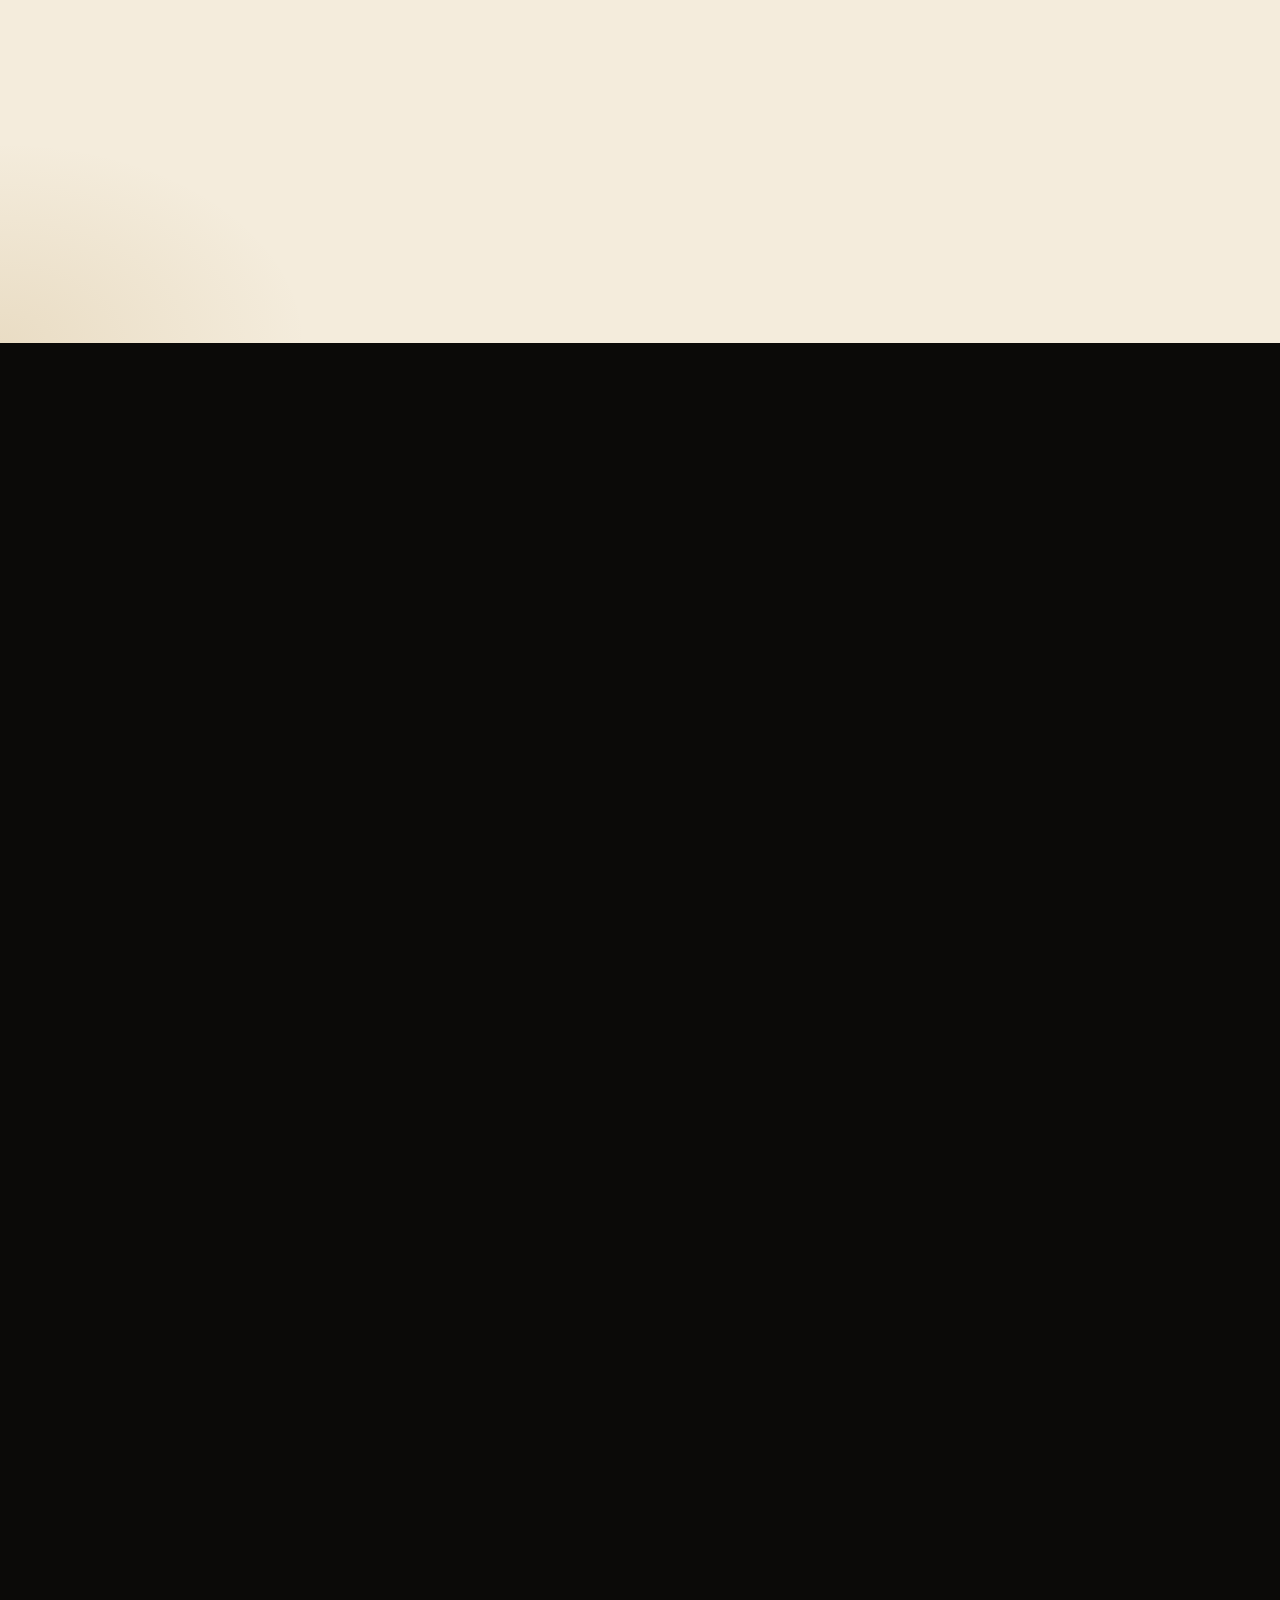
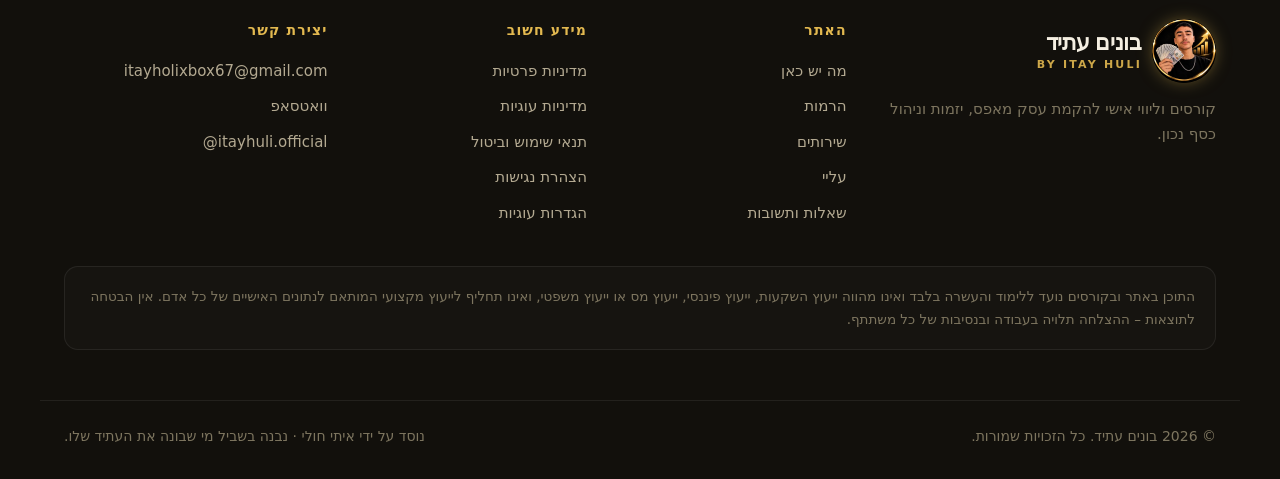
==== commit c9b3525b: "Switch site URLs to bonimatid.github.io Co-Authored-By: Claude Opus 5.5 <noreply@anthropic.com> Clau" ====
--- a/docs/index.html
+++ b/docs/index.html
@@ -10,8 +10,8 @@
 <meta property="og:site_name" content="בונים עתיד לעסקים ולמתחילים">
 <meta property="og:title" content="בונים עתיד לעסקים ולמתחילים">
 <meta property="og:description" content="ליווי אישי וקורסים בשלוש רמות להקמת עסק מאפס וניהול כסף נכון.">
-<meta property="og:image" content="https://itayhulibyzness67-ui.github.io/Mm/assets/founder.jpg">
-<meta property="og:url" content="https://itayhulibyzness67-ui.github.io/Mm/">
+<meta property="og:image" content="https://bonimatid.github.io/assets/founder.jpg">
+<meta property="og:url" content="https://bonimatid.github.io/">
 <meta property="og:type" content="website">
 <meta property="og:locale" content="he_IL">
 <meta name="theme-color" content="#0b0a08">
@@ -24,9 +24,9 @@
 <link href="https://fonts.googleapis.com/css2?family=Heebo:wght@300;400;500;700;800;900&family=Frank+Ruhl+Libre:wght@500;700;900&display=swap" rel="stylesheet">
 <link rel="stylesheet" href="styles.css">
 <script type="application/ld+json">
-{"@context": "https://schema.org", "@type": "EducationalOrganization", "name": "בונים עתיד", "alternateName": ["בונים עתיד לעסקים ולמתחילים", "בונים עתיד", "Bonim Atid"], "url": "https://itayhulibyzness67-ui.github.io/Mm/", "logo": "https://itayhulibyzness67-ui.github.io/Mm/assets/icon-512.png", "email": "itayholixbox67@gmail.com", "description": "קורסים וליווי אישי בשלוש רמות להקמת עסק מאפס, יזמות וניהול כסף נכון.", "areaServed": "IL", "inLanguage": "he", "sameAs": ["https://www.instagram.com/itayhuli.official/"], "founder": {"@type": "Person", "name": "איתי חולי", "jobTitle": "יוצר תוכן ומייסד בונים עתיד", "image": "https://itayhulibyzness67-ui.github.io/Mm/assets/founder.jpg", "sameAs": ["https://www.instagram.com/itayhuli.official/"]}}
+{"@context": "https://schema.org", "@type": "EducationalOrganization", "name": "בונים עתיד", "alternateName": ["בונים עתיד לעסקים ולמתחילים", "בונים עתיד", "Bonim Atid"], "url": "https://bonimatid.github.io/", "logo": "https://bonimatid.github.io/assets/icon-512.png", "email": "itayholixbox67@gmail.com", "description": "קורסים וליווי אישי בשלוש רמות להקמת עסק מאפס, יזמות וניהול כסף נכון.", "areaServed": "IL", "inLanguage": "he", "sameAs": ["https://www.instagram.com/itayhuli.official/"], "founder": {"@type": "Person", "name": "איתי חולי", "jobTitle": "יוצר תוכן ומייסד בונים עתיד", "image": "https://bonimatid.github.io/assets/founder.jpg", "sameAs": ["https://www.instagram.com/itayhuli.official/"]}}
 </script>
-<script type="application/ld+json">{"@context": "https://schema.org", "@type": "WebSite", "name": "בונים עתיד לעסקים ולמתחילים", "alternateName": ["בונים עתיד", "Bonim Atid"], "url": "https://itayhulibyzness67-ui.github.io/Mm/", "inLanguage": "he"}</script>
+<script type="application/ld+json">{"@context": "https://schema.org", "@type": "WebSite", "name": "בונים עתיד לעסקים ולמתחילים", "alternateName": ["בונים עתיד", "Bonim Atid"], "url": "https://bonimatid.github.io/", "inLanguage": "he"}</script>
 </head>
 <body>
 <a class="skip-link" href="#top">דילוג לתוכן</a>
--- a/docs/styles.css
+++ b/docs/styles.css
@@ -683,3 +683,9 @@
 .brand-mark.brand-photo{border-radius:50%;padding:2px;background:var(--gold-grad);border:0;overflow:hidden;width:42px;height:42px}
 .brand-photo picture,.brand-photo img{width:100%;height:100%;border-radius:50%;object-fit:cover;display:block}
 .brand-mark.brand-photo{padding:0;background:#000;box-shadow:0 0 18px -4px rgba(227,185,80,.6);width:44px;height:44px}
+/* bigger top logo so the whole badge is visible */
+.nav .brand-mark.brand-photo{width:58px;height:58px}
+.nav.scrolled .brand-mark.brand-photo{width:50px;height:50px}
+.nav .brand-mark.brand-photo{transition:width .4s var(--ease),height .4s var(--ease)}
+.footer .brand-mark.brand-photo{width:64px;height:64px}
+@media (max-width:600px){.nav .brand-mark.brand-photo{width:50px;height:50px}.nav.scrolled .brand-mark.brand-photo{width:46px;height:46px}}
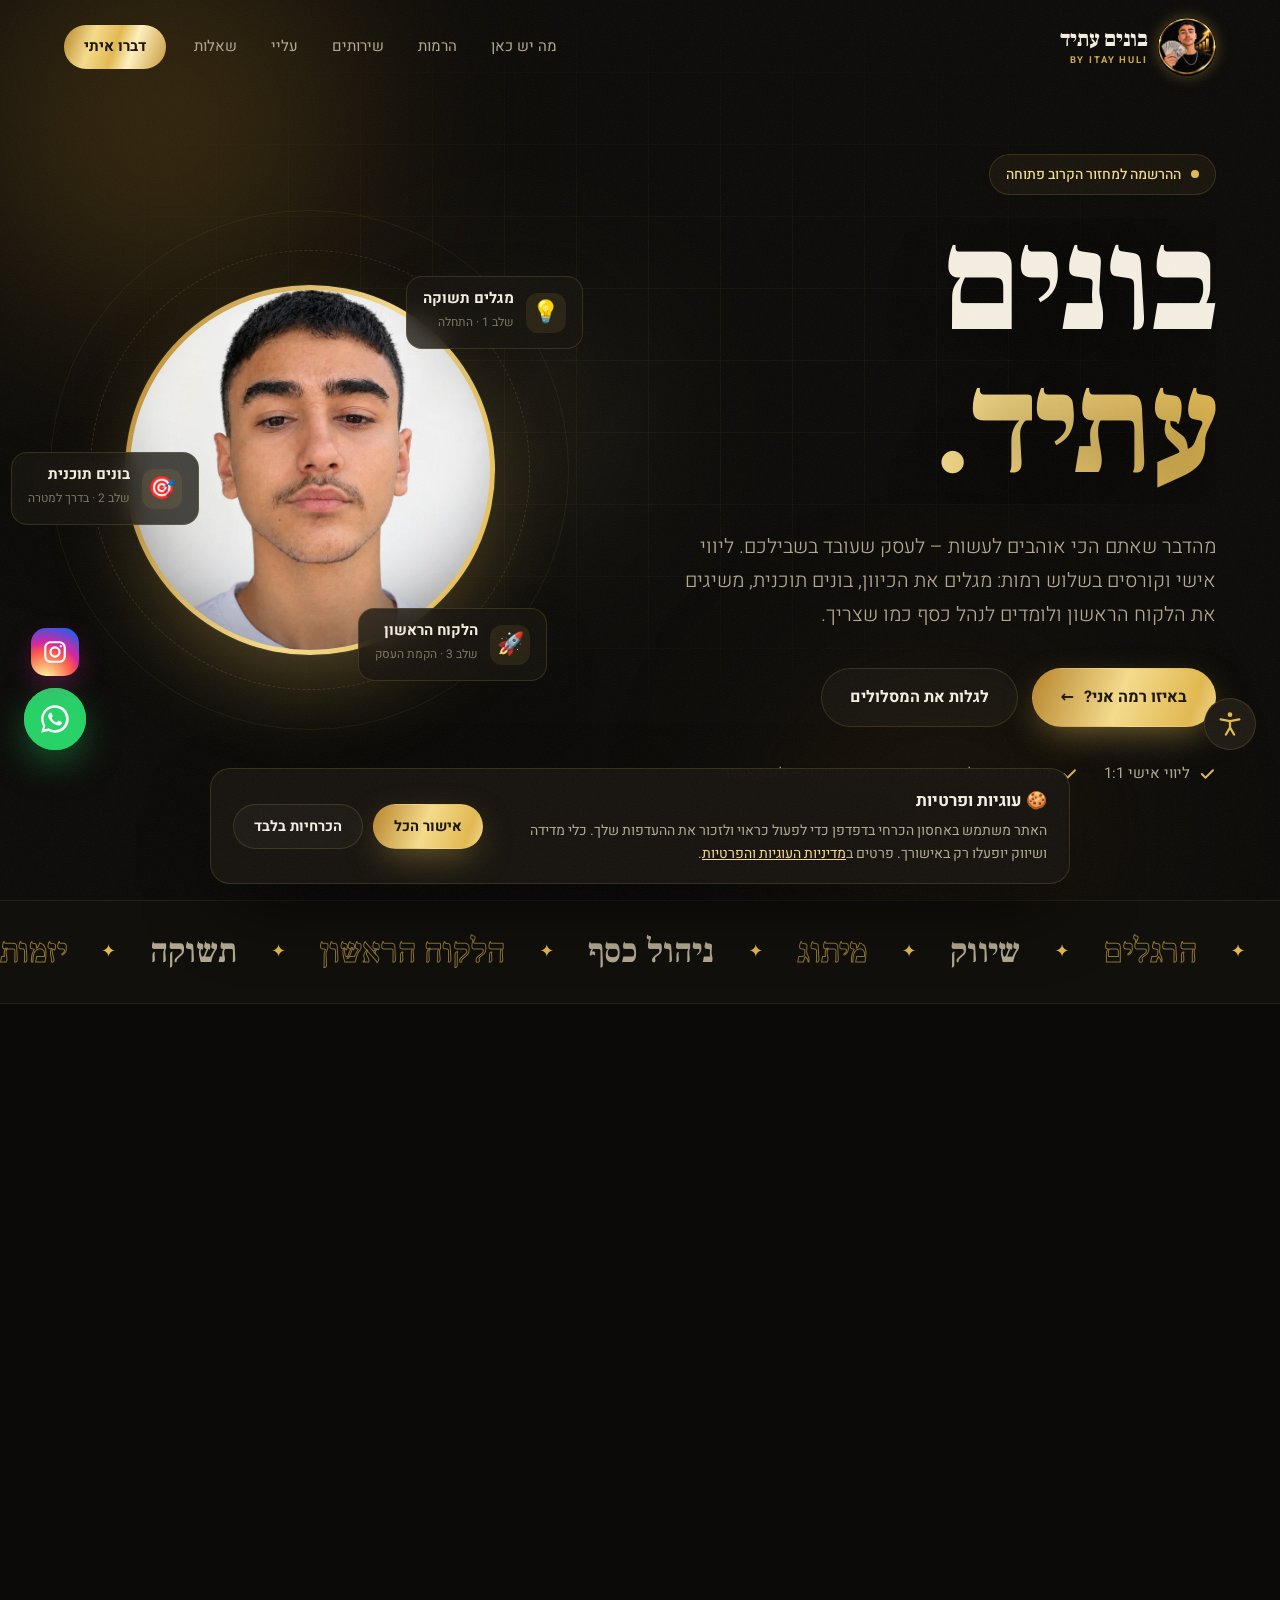
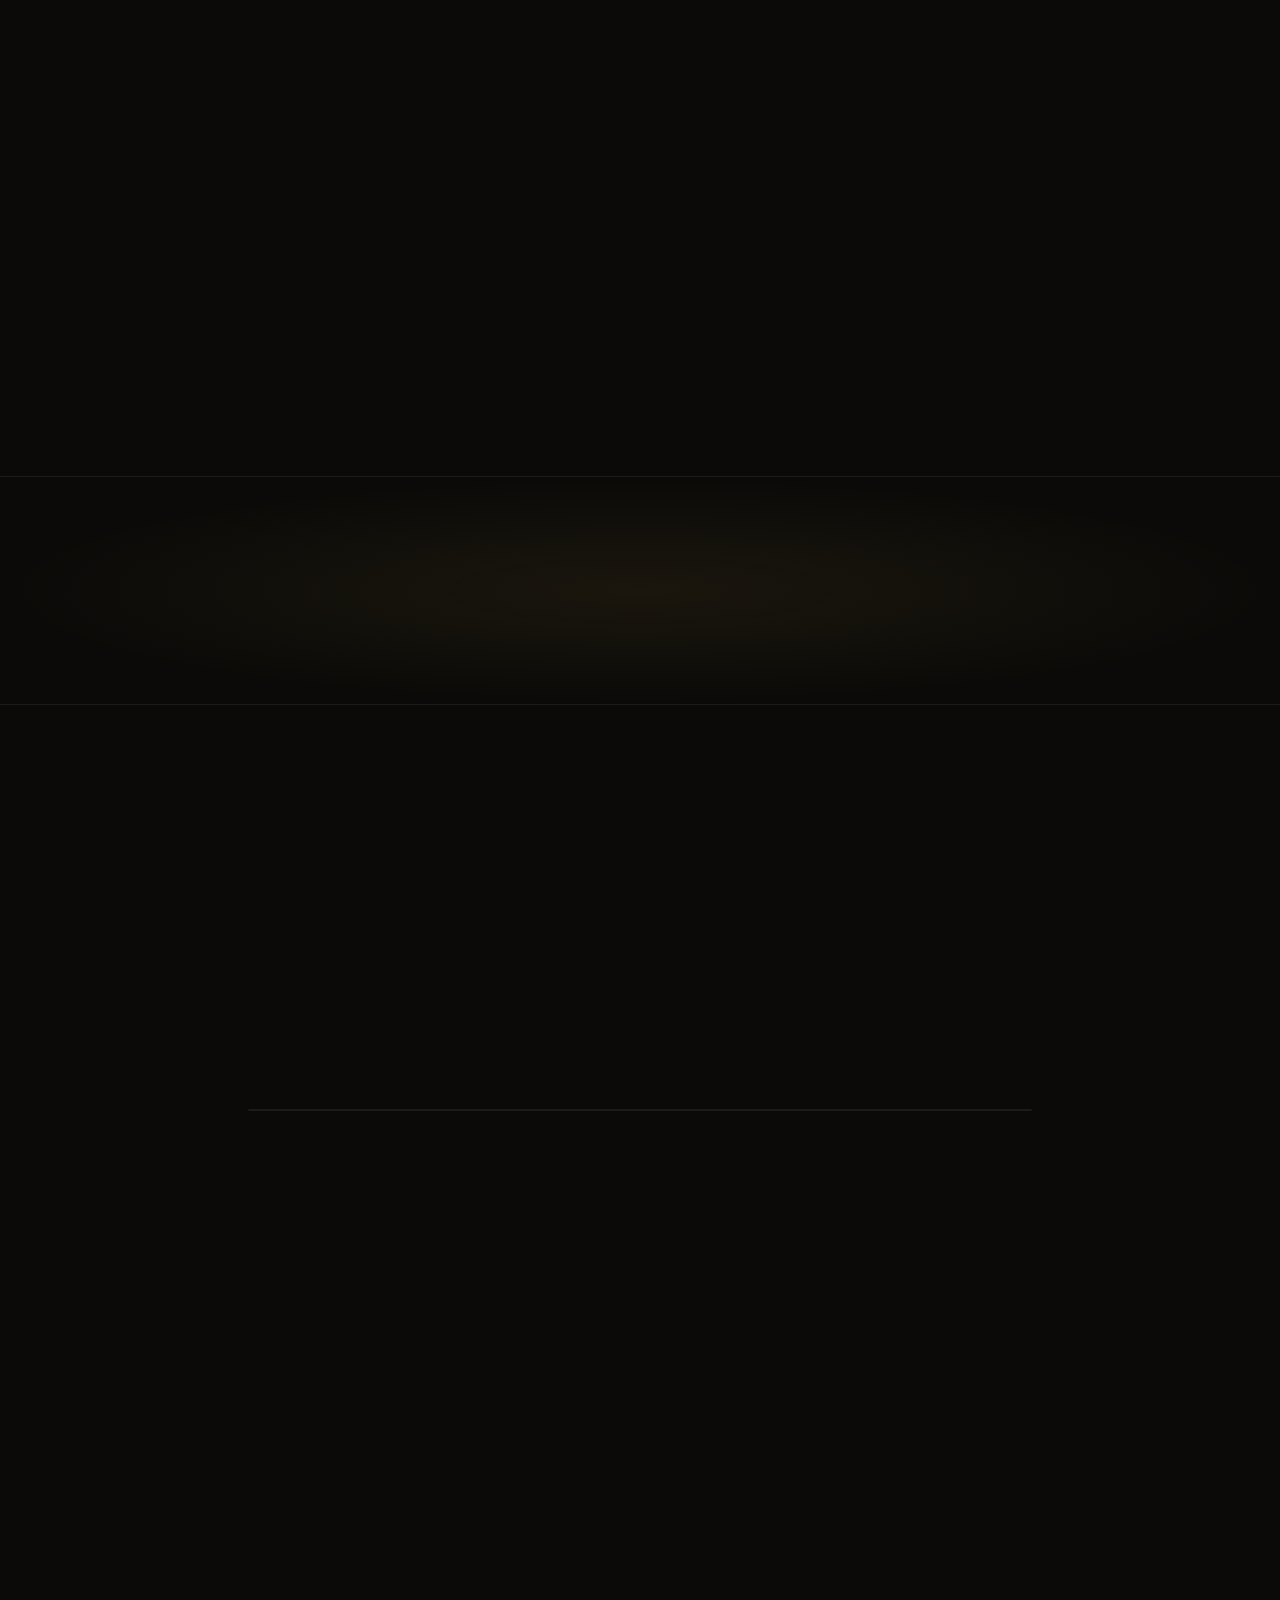
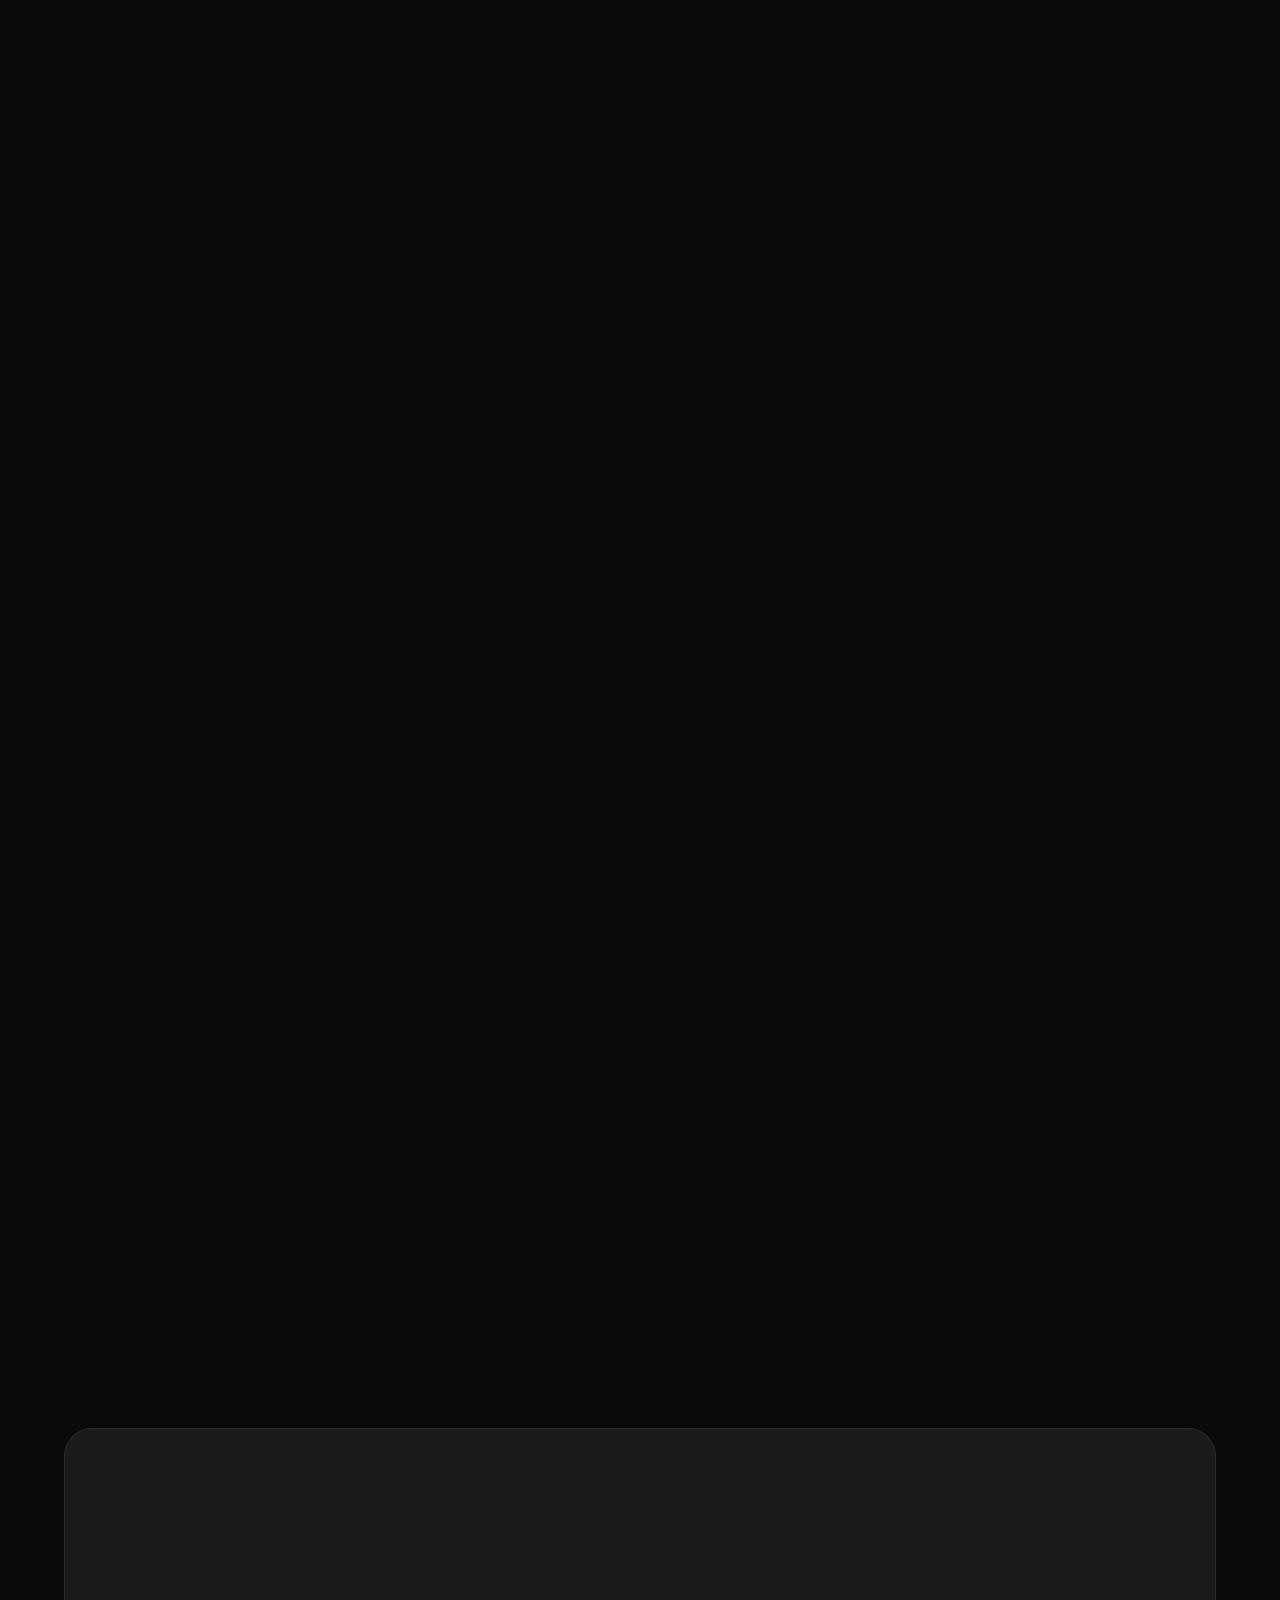
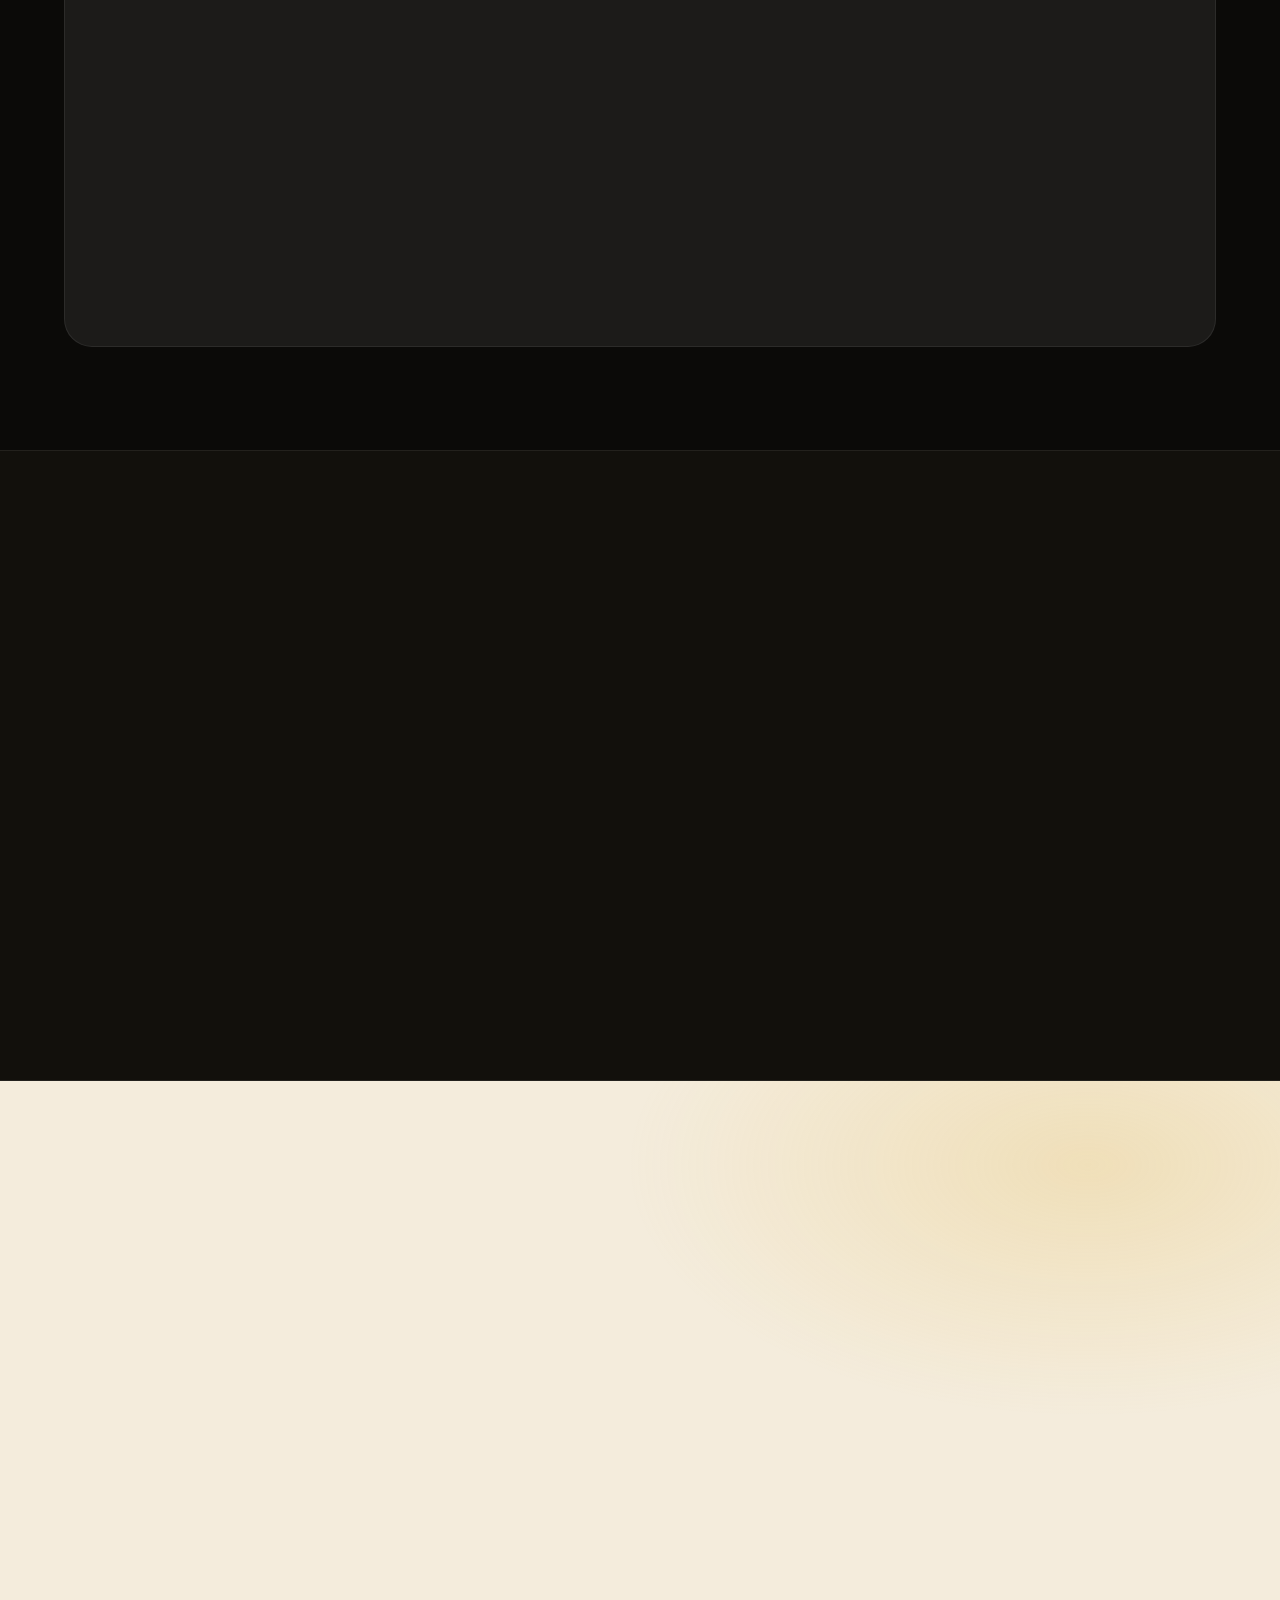
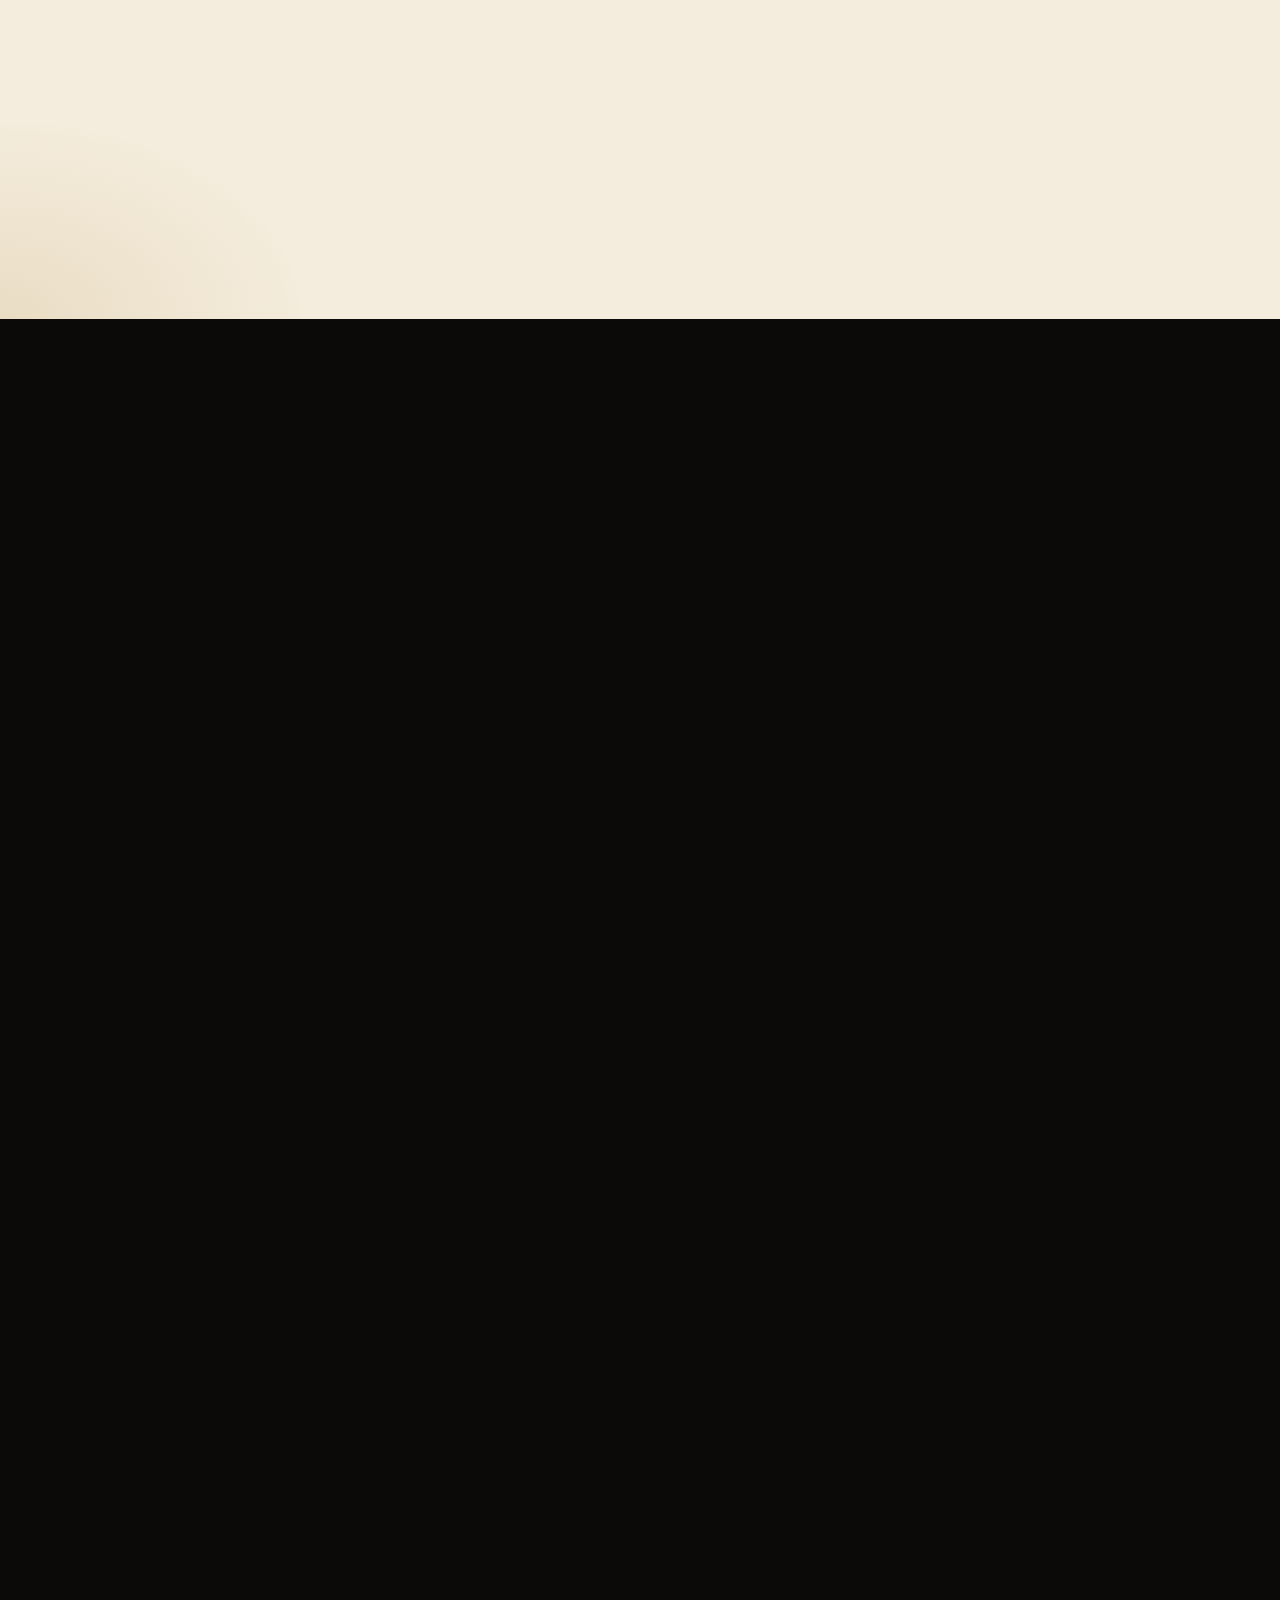
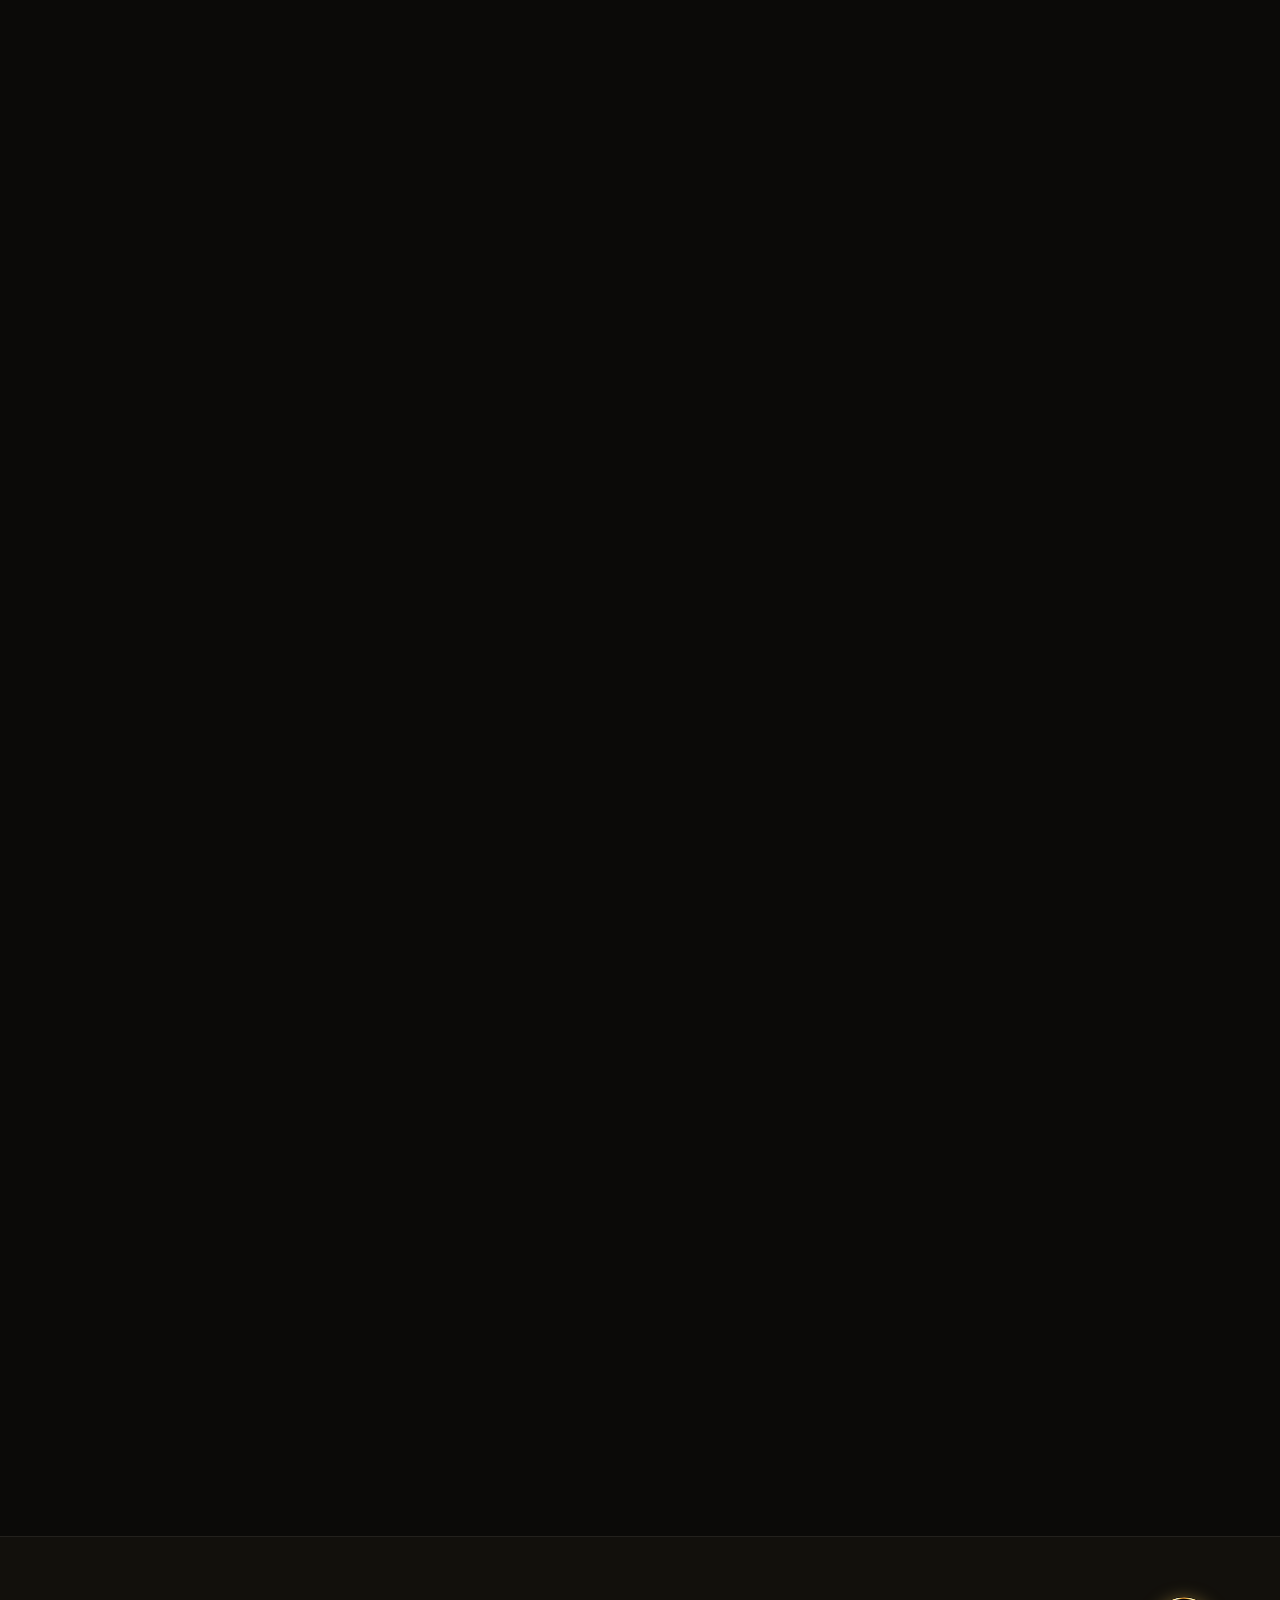
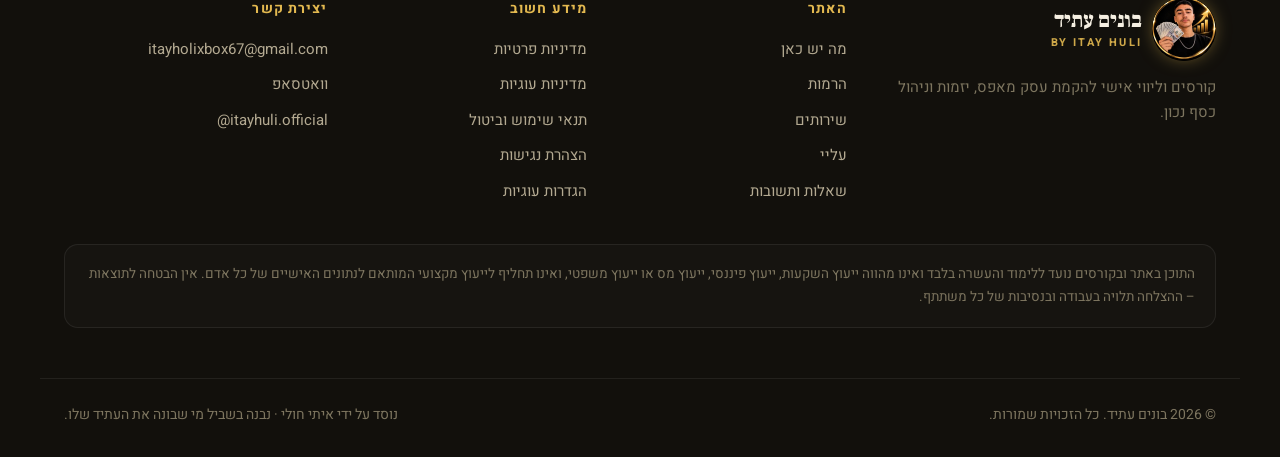
==== commit a6e1f9f4: "Security hardening: self-hosted fonts, strict CSP, anti-clickjacking, security.txt - Serve Heebo / F" ====
--- a/docs/index.html
+++ b/docs/index.html
@@ -2,7 +2,7 @@
 <html lang="he" dir="rtl" class="no-js">
 <head>
 <meta charset="utf-8">
-<meta http-equiv="Content-Security-Policy" content="default-src 'self'; script-src 'self'; style-src 'self' https://fonts.googleapis.com; font-src https://fonts.gstatic.com; img-src 'self' data:; connect-src 'self'; object-src 'none'; base-uri 'self'; form-action 'self'; frame-src 'none'; upgrade-insecure-requests">
+<meta http-equiv="Content-Security-Policy" content="default-src 'self'; script-src 'self'; style-src 'self'; font-src 'self'; img-src 'self' data:; connect-src 'self'; object-src 'none'; base-uri 'self'; form-action 'self'; frame-src 'none'; worker-src 'none'; manifest-src 'self'; upgrade-insecure-requests">
 <meta name="referrer" content="strict-origin-when-cross-origin">
 <meta name="viewport" content="width=device-width, initial-scale=1">
 <title>בונים עתיד לעסקים ולמתחילים | ליווי אישי וקורסים להקמת עסק</title>
@@ -19,9 +19,7 @@
 <link rel="icon" type="image/png" sizes="96x96" href="assets/icon-96.png">
 <link rel="icon" type="image/png" sizes="192x192" href="assets/icon-192.png">
 <link rel="apple-touch-icon" href="assets/apple-touch-icon.png">
-<link rel="preconnect" href="https://fonts.googleapis.com">
-<link rel="preconnect" href="https://fonts.gstatic.com" crossorigin>
-<link href="https://fonts.googleapis.com/css2?family=Heebo:wght@300;400;500;700;800;900&family=Frank+Ruhl+Libre:wght@500;700;900&display=swap" rel="stylesheet">
+<link rel="stylesheet" href="assets/fonts.css">
 <link rel="stylesheet" href="styles.css">
 <script type="application/ld+json">
 {"@context": "https://schema.org", "@type": "EducationalOrganization", "name": "בונים עתיד", "alternateName": ["בונים עתיד לעסקים ולמתחילים", "בונים עתיד", "Bonim Atid"], "url": "https://bonimatid.github.io/", "logo": "https://bonimatid.github.io/assets/icon-512.png", "email": "itayholixbox67@gmail.com", "description": "קורסים וליווי אישי בשלוש רמות להקמת עסק מאפס, יזמות וניהול כסף נכון.", "areaServed": "IL", "inLanguage": "he", "sameAs": ["https://www.instagram.com/itayhuli.official/"], "founder": {"@type": "Person", "name": "איתי חולי", "jobTitle": "יוצר תוכן ומייסד בונים עתיד", "image": "https://bonimatid.github.io/assets/founder.jpg", "sameAs": ["https://www.instagram.com/itayhuli.official/"]}}
--- a/docs/assets/fonts.css
+++ b/docs/assets/fonts.css
@@ -0,0 +1,144 @@
+@font-face {
+  font-family: 'Frank Ruhl Libre';
+  font-style: normal;
+  font-weight: 500;
+  font-display: swap;
+  src: url(fonts/FrankRuhlLibre-hebrew-752c69.woff2) format('woff2');
+  unicode-range: U+0307-0308, U+0590-05FF, U+200C-2010, U+20AA, U+25CC, U+FB1D-FB4F;
+}
+@font-face {
+  font-family: 'Frank Ruhl Libre';
+  font-style: normal;
+  font-weight: 500;
+  font-display: swap;
+  src: url(fonts/FrankRuhlLibre-latin-bffb20.woff2) format('woff2');
+  unicode-range: U+0000-00FF, U+0131, U+0152-0153, U+02BB-02BC, U+02C6, U+02DA, U+02DC, U+0304, U+0308, U+0329, U+2000-206F, U+20AC, U+2122, U+2191, U+2193, U+2212, U+2215, U+FEFF, U+FFFD;
+}
+@font-face {
+  font-family: 'Frank Ruhl Libre';
+  font-style: normal;
+  font-weight: 700;
+  font-display: swap;
+  src: url(fonts/FrankRuhlLibre-hebrew-752c69.woff2) format('woff2');
+  unicode-range: U+0307-0308, U+0590-05FF, U+200C-2010, U+20AA, U+25CC, U+FB1D-FB4F;
+}
+@font-face {
+  font-family: 'Frank Ruhl Libre';
+  font-style: normal;
+  font-weight: 700;
+  font-display: swap;
+  src: url(fonts/FrankRuhlLibre-latin-bffb20.woff2) format('woff2');
+  unicode-range: U+0000-00FF, U+0131, U+0152-0153, U+02BB-02BC, U+02C6, U+02DA, U+02DC, U+0304, U+0308, U+0329, U+2000-206F, U+20AC, U+2122, U+2191, U+2193, U+2212, U+2215, U+FEFF, U+FFFD;
+}
+@font-face {
+  font-family: 'Frank Ruhl Libre';
+  font-style: normal;
+  font-weight: 900;
+  font-display: swap;
+  src: url(fonts/FrankRuhlLibre-hebrew-752c69.woff2) format('woff2');
+  unicode-range: U+0307-0308, U+0590-05FF, U+200C-2010, U+20AA, U+25CC, U+FB1D-FB4F;
+}
+@font-face {
+  font-family: 'Frank Ruhl Libre';
+  font-style: normal;
+  font-weight: 900;
+  font-display: swap;
+  src: url(fonts/FrankRuhlLibre-latin-bffb20.woff2) format('woff2');
+  unicode-range: U+0000-00FF, U+0131, U+0152-0153, U+02BB-02BC, U+02C6, U+02DA, U+02DC, U+0304, U+0308, U+0329, U+2000-206F, U+20AC, U+2122, U+2191, U+2193, U+2212, U+2215, U+FEFF, U+FFFD;
+}
+@font-face {
+  font-family: 'Heebo';
+  font-style: normal;
+  font-weight: 300;
+  font-display: swap;
+  src: url(fonts/Heebo-hebrew-7a91ea.woff2) format('woff2');
+  unicode-range: U+0307-0308, U+0590-05FF, U+200C-2010, U+20AA, U+25CC, U+FB1D-FB4F;
+}
+@font-face {
+  font-family: 'Heebo';
+  font-style: normal;
+  font-weight: 300;
+  font-display: swap;
+  src: url(fonts/Heebo-latin-22321e.woff2) format('woff2');
+  unicode-range: U+0000-00FF, U+0131, U+0152-0153, U+02BB-02BC, U+02C6, U+02DA, U+02DC, U+0304, U+0308, U+0329, U+2000-206F, U+20AC, U+2122, U+2191, U+2193, U+2212, U+2215, U+FEFF, U+FFFD;
+}
+@font-face {
+  font-family: 'Heebo';
+  font-style: normal;
+  font-weight: 400;
+  font-display: swap;
+  src: url(fonts/Heebo-hebrew-7a91ea.woff2) format('woff2');
+  unicode-range: U+0307-0308, U+0590-05FF, U+200C-2010, U+20AA, U+25CC, U+FB1D-FB4F;
+}
+@font-face {
+  font-family: 'Heebo';
+  font-style: normal;
+  font-weight: 400;
+  font-display: swap;
+  src: url(fonts/Heebo-latin-22321e.woff2) format('woff2');
+  unicode-range: U+0000-00FF, U+0131, U+0152-0153, U+02BB-02BC, U+02C6, U+02DA, U+02DC, U+0304, U+0308, U+0329, U+2000-206F, U+20AC, U+2122, U+2191, U+2193, U+2212, U+2215, U+FEFF, U+FFFD;
+}
+@font-face {
+  font-family: 'Heebo';
+  font-style: normal;
+  font-weight: 500;
+  font-display: swap;
+  src: url(fonts/Heebo-hebrew-7a91ea.woff2) format('woff2');
+  unicode-range: U+0307-0308, U+0590-05FF, U+200C-2010, U+20AA, U+25CC, U+FB1D-FB4F;
+}
+@font-face {
+  font-family: 'Heebo';
+  font-style: normal;
+  font-weight: 500;
+  font-display: swap;
+  src: url(fonts/Heebo-latin-22321e.woff2) format('woff2');
+  unicode-range: U+0000-00FF, U+0131, U+0152-0153, U+02BB-02BC, U+02C6, U+02DA, U+02DC, U+0304, U+0308, U+0329, U+2000-206F, U+20AC, U+2122, U+2191, U+2193, U+2212, U+2215, U+FEFF, U+FFFD;
+}
+@font-face {
+  font-family: 'Heebo';
+  font-style: normal;
+  font-weight: 700;
+  font-display: swap;
+  src: url(fonts/Heebo-hebrew-7a91ea.woff2) format('woff2');
+  unicode-range: U+0307-0308, U+0590-05FF, U+200C-2010, U+20AA, U+25CC, U+FB1D-FB4F;
+}
+@font-face {
+  font-family: 'Heebo';
+  font-style: normal;
+  font-weight: 700;
+  font-display: swap;
+  src: url(fonts/Heebo-latin-22321e.woff2) format('woff2');
+  unicode-range: U+0000-00FF, U+0131, U+0152-0153, U+02BB-02BC, U+02C6, U+02DA, U+02DC, U+0304, U+0308, U+0329, U+2000-206F, U+20AC, U+2122, U+2191, U+2193, U+2212, U+2215, U+FEFF, U+FFFD;
+}
+@font-face {
+  font-family: 'Heebo';
+  font-style: normal;
+  font-weight: 800;
+  font-display: swap;
+  src: url(fonts/Heebo-hebrew-7a91ea.woff2) format('woff2');
+  unicode-range: U+0307-0308, U+0590-05FF, U+200C-2010, U+20AA, U+25CC, U+FB1D-FB4F;
+}
+@font-face {
+  font-family: 'Heebo';
+  font-style: normal;
+  font-weight: 800;
+  font-display: swap;
+  src: url(fonts/Heebo-latin-22321e.woff2) format('woff2');
+  unicode-range: U+0000-00FF, U+0131, U+0152-0153, U+02BB-02BC, U+02C6, U+02DA, U+02DC, U+0304, U+0308, U+0329, U+2000-206F, U+20AC, U+2122, U+2191, U+2193, U+2212, U+2215, U+FEFF, U+FFFD;
+}
+@font-face {
+  font-family: 'Heebo';
+  font-style: normal;
+  font-weight: 900;
+  font-display: swap;
+  src: url(fonts/Heebo-hebrew-7a91ea.woff2) format('woff2');
+  unicode-range: U+0307-0308, U+0590-05FF, U+200C-2010, U+20AA, U+25CC, U+FB1D-FB4F;
+}
+@font-face {
+  font-family: 'Heebo';
+  font-style: normal;
+  font-weight: 900;
+  font-display: swap;
+  src: url(fonts/Heebo-latin-22321e.woff2) format('woff2');
+  unicode-range: U+0000-00FF, U+0131, U+0152-0153, U+02BB-02BC, U+02C6, U+02DA, U+02DC, U+0304, U+0308, U+0329, U+2000-206F, U+20AC, U+2122, U+2191, U+2193, U+2212, U+2215, U+FEFF, U+FFFD;
+}
